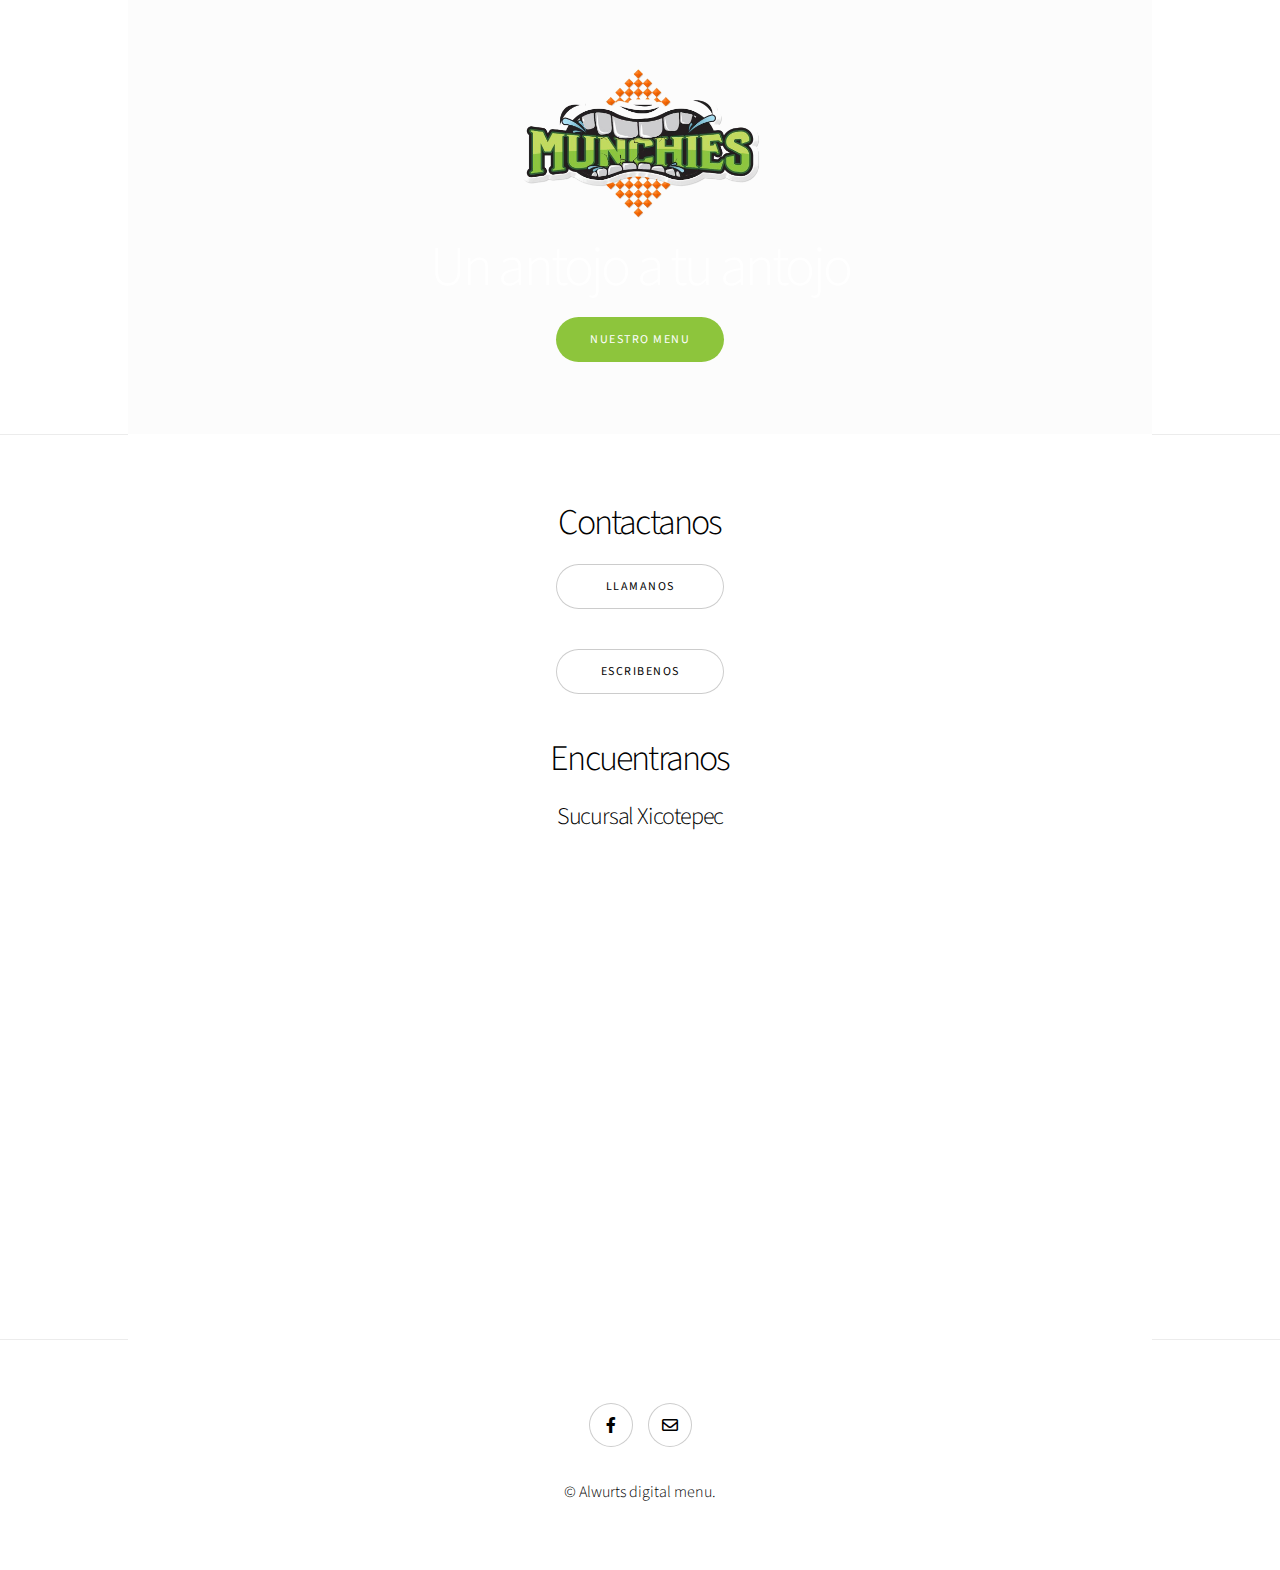
==== index.html @ e50cf62e "Changed name of menu page" ====
<!DOCTYPE HTML>
<!--
	Story by HTML5 UP
	html5up.net | @ajlkn
	Free for personal and commercial use under the CCA 3.0 license (html5up.net/license)
-->
<html>
	<head>
		<title>Menu Restaurante</title>
		<meta charset="utf-8" />
		<meta name="viewport" content="width=device-width, initial-scale=1, user-scalable=no" />
		<link rel="stylesheet" href="assets/css/main.css" />
		<noscript><link rel="stylesheet" href="assets/css/noscript.css" /></noscript>
	</head>
	<body class="is-preload">

		<!-- Wrapper -->
			<div id="wrapper" class="divided">


				<!-- Five -->
					<section class="wrapper style3 align-center">
						<div class="inner">
						
							<img style="max-width: 250px; max-height: 300px" src="images/logo-munchies.png"/>
							<h1>Un antojo a tu antojo</h1>
							<ul class="actions stacked">
								<li><a href="menu-munchies.html" class="button primary wide smooth-scroll-middle">Nuestro Menu</a></li>
							</ul>
							
						</div>

					</section>
				
				<!-- Five -->
				<section class="wrapper style1 align-center">
					<div class="inner">
						<h2>Contactanos</h2>
						<ul class="actions stacked">
							<li><a href="tel:2211490409" class="button big wide smooth-scroll-middle">Llamanos</a></li>
						</ul>
						<ul class="actions stacked">
							<li><a href="https://wa.me/2211490409" class="button big wide smooth-scroll-middle">Escribenos</a></li>
						</ul>
						<h2>Encuentranos</h2>
						<h3>Sucursal Xicotepec</h3>
						<iframe src="https://www.google.com/maps/embed?pb=!1m18!1m12!1m3!1d935.6585664724187!2d-97.95940577083834!3d20.273997399150772!2m3!1f0!2f0!3f0!3m2!1i1024!2i768!4f13.1!3m3!1m2!1s0x85d0858aafab02fd%3A0xfe655d19b4469daf!2sMUNCHIES%20XICO!5e0!3m2!1sen!2smx!4v1590642984919!5m2!1sen!2smx"  height="450" frameborder="0" style="border:0;" allowfullscreen="" aria-hidden="false" tabindex="0"></iframe>						

					</div>

				</section>	


				

				<!-- Footer -->
					<footer class="wrapper style1 align-center">
						<div class="inner">
							<ul class="icons">
								<li><a href="https://www.facebook.com/MunchiesXico/" class="icon brands style2 fa-facebook-f"><span class="label">Facebook</span></a></li>
								
								<li><a href="mailto:munchies@gmail.com" class="icon style2 fa-envelope"><span class="label">Email</span></a></li>
							</ul>
							<p>&copy; Alwurts digital menu</a>.</p>
						</div>
					</footer>

			</div>

		<!-- Scripts -->
			<script src="assets/js/jquery.min.js"></script>
			<script src="assets/js/jquery.scrollex.min.js"></script>
			<script src="assets/js/jquery.scrolly.min.js"></script>
			<script src="assets/js/browser.min.js"></script>
			<script src="assets/js/breakpoints.min.js"></script>
			<script src="assets/js/util.js"></script>
			<script src="assets/js/main.js"></script>

	</body>
</html>
---- assets/css/main.css ----
@import url(fontawesome-all.min.css);
@import url("https://fonts.googleapis.com/css?family=Source+Sans+Pro:300,300i,400,400i");

/*
	Story by HTML5 UP
	html5up.net | @ajlkn
	Free for personal and commercial use under the CCA 3.0 license (html5up.net/license)
*/

html, body, div, span, applet, object,
iframe, h1, h2, h3, h4, h5, h6, p, blockquote,
pre, a, abbr, acronym, address, big, cite,
code, del, dfn, em, img, ins, kbd, q, s, samp,
small, strike, strong, sub, sup, tt, var, b,
u, i, center, dl, dt, dd, ol, ul, li, fieldset,
form, label, legend, table, caption, tbody,
tfoot, thead, tr, th, td, article, aside,
canvas, details, embed, figure, figcaption,
footer, header, hgroup, menu, nav, output, ruby,
section, summary, time, mark, audio, video {
	margin: 0;
	padding: 0;
	border: 0;
	font-size: 100%;
	font: inherit;
	vertical-align: baseline;}

article, aside, details, figcaption, figure,
footer, header, hgroup, menu, nav, section {
	display: block;}

body {
	line-height: 1;
}

ol, ul {
	list-style: none;
}

blockquote, q {
	quotes: none;
}

	blockquote:before, blockquote:after, q:before, q:after {
		content: '';
		content: none;
	}

table {
	border-collapse: collapse;
	border-spacing: 0;
}

body {
	-webkit-text-size-adjust: none;
}

mark {
	background-color: transparent;
	color: inherit;
}

input::-moz-focus-inner {
	border: 0;
	padding: 0;
}

input, select, textarea {
	-moz-appearance: none;
	-webkit-appearance: none;
	-ms-appearance: none;
	appearance: none;
}

/* Basic */

	@-ms-viewport {
		width: device-width;
	}

	body {
		-ms-overflow-style: scrollbar;
	}

	@media screen and (max-width: 480px) {

		html, body {
			min-width: 320px;
		}

	}

	html {
		box-sizing: border-box;
	}

	*, *:before, *:after {
		box-sizing: inherit;
	}

	body {
		background: #ffffff;
	}

		body.is-preload *, body.is-preload *:before, body.is-preload *:after {
			-moz-animation: none !important;
			-webkit-animation: none !important;
			-ms-animation: none !important;
			animation: none !important;
			-moz-transition: none !important;
			-webkit-transition: none !important;
			-ms-transition: none !important;
			transition: none !important;
		}

/* Type */

	html {
		font-size: 18pt;
	}

		@media screen and (max-width: 1680px) {

			html {
				font-size: 14pt;
			}

		}

		@media screen and (max-width: 1280px) {

			html {
				font-size: 12pt;
			}

		}

		@media screen and (max-width: 736px) {

			html {
				font-size: 11pt;
			}

		}

		@media screen and (max-width: 360px) {

			html {
				font-size: 10pt;
			}

		}

	body {
		background-color: #ffffff;
		color: #000000;
	}

	body, input, select, textarea {
		font-family: "Source Sans Pro", Helvetica, sans-serif;
		font-size: 1rem;
		font-weight: 300;
		line-height: 1.65;
	}

	a {
		-moz-transition: color 0.2s ease-in-out;
		-webkit-transition: color 0.2s ease-in-out;
		-ms-transition: color 0.2s ease-in-out;
		transition: color 0.2s ease-in-out;
		text-decoration: underline;
	}

		a:hover {
			text-decoration: none;
		}

	strong, b {
		font-weight: 400;
	}

	em, i {
		font-style: italic;
	}

	p {
		margin: 0 0 2rem 0;
	}

		p.major {
			font-size: 1.25rem;
		}

	h1, h2, h3, h4, h5, h6 {
		font-weight: 300;
		line-height: 1.375;
		letter-spacing: -0.05em;
		margin: 0 0 1rem 0;
	}

		h1 a, h2 a, h3 a, h4 a, h5 a, h6 a {
			color: inherit;
			text-decoration: none;
		}

	h1 {
		font-size: 3.5rem;
		line-height: 1.2;
	}

	h2 {
		font-size: 2.25rem;
	}

	h3 {
		font-size: 1.5rem;
	}

	h4 {
		font-size: 1.1rem;
	}

	h5 {
		font-size: 0.9rem;
	}

	h6 {
		font-size: 0.7rem;
	}

	sub {
		font-size: 0.8rem;
		position: relative;
		top: 0.5rem;
	}

	sup {
		font-size: 0.8rem;
		position: relative;
		top: -0.5rem;
	}

	blockquote {
		border-left: solid 4px;
		font-style: italic;
		margin: 0 0 2rem 0;
		padding: 0.5rem 0 0.5rem 2rem;
	}

	code {
		border-radius: 4px;
		font-family: "Courier New", monospace;
		font-size: 0.9em;
		margin: 0 0.25rem;
		padding: 0.25rem 0.325rem;
	}

	pre {
		-webkit-overflow-scrolling: touch;
		font-family: "Courier New", monospace;
		font-size: 0.9em;
		margin: 0 0 2rem 0;
	}

		pre code {
			display: block;
			line-height: 1.5;
			padding: 0.75rem 1rem;
			overflow-x: auto;
		}

	hr {
		border: 0;
		border-bottom: solid 1px;
		margin: 2.5rem 0;
	}

		hr.major {
			margin: 3.5rem 0;
		}

	.align-left {
		text-align: left;
	}

	.align-center {
		text-align: center;
	}

	.align-right {
		text-align: right;
	}

	@media screen and (max-width: 736px) {

		p.major {
			font-size: 1.1rem;
		}

		h1 {
			font-size: 2.5rem;
		}

		h2 {
			font-size: 2rem;
		}

		h3 {
			font-size: 1.25rem;
		}

		h4 {
			font-size: 1rem;
		}

	}

	input, select, textarea {
		color: #000000;
	}

	a {
		color: #000000;
	}

		a:hover {
			color: #47D3E5;
		}

	strong, b {
		color: #000000;
	}

	h1 {
		color: #ffffff;
	} 
	
	h2, h3, h4, h5, h6 {
		color: #000000;
	}

	blockquote {
		border-left-color: rgba(0, 0, 0, 0.2);
	}

	code {
		background: rgba(0, 0, 0, 0.05);
		border-color: rgba(0, 0, 0, 0.2);
	}

	hr {
		border-bottom-color: rgba(0, 0, 0, 0.2);
	}

/* Row */

	.row {
		display: flex;
		flex-wrap: wrap;
		box-sizing: border-box;
		align-items: stretch;
	}

		.row > * {
			box-sizing: border-box;
		}

		.row.gtr-uniform > * > :last-child {
			margin-bottom: 0;
		}

		.row.aln-left {
			justify-content: flex-start;
		}

		.row.aln-center {
			justify-content: center;
		}

		.row.aln-right {
			justify-content: flex-end;
		}

		.row.aln-top {
			align-items: flex-start;
		}

		.row.aln-middle {
			align-items: center;
		}

		.row.aln-bottom {
			align-items: flex-end;
		}

		.row > .imp {
			order: -1;
		}

		.row > .col-1 {
			width: 8.33333%;
		}

		.row > .off-1 {
			margin-left: 8.33333%;
		}

		.row > .col-2 {
			width: 16.66667%;
		}

		.row > .off-2 {
			margin-left: 16.66667%;
		}

		.row > .col-3 {
			width: 25%;
		}

		.row > .off-3 {
			margin-left: 25%;
		}

		.row > .col-4 {
			width: 33.33333%;
		}

		.row > .off-4 {
			margin-left: 33.33333%;
		}

		.row > .col-5 {
			width: 41.66667%;
		}

		.row > .off-5 {
			margin-left: 41.66667%;
		}

		.row > .col-6 {
			width: 50%;
		}

		.row > .off-6 {
			margin-left: 50%;
		}

		.row > .col-7 {
			width: 58.33333%;
		}

		.row > .off-7 {
			margin-left: 58.33333%;
		}

		.row > .col-8 {
			width: 66.66667%;
		}

		.row > .off-8 {
			margin-left: 66.66667%;
		}

		.row > .col-9 {
			width: 75%;
		}

		.row > .off-9 {
			margin-left: 75%;
		}

		.row > .col-10 {
			width: 83.33333%;
		}

		.row > .off-10 {
			margin-left: 83.33333%;
		}

		.row > .col-11 {
			width: 91.66667%;
		}

		.row > .off-11 {
			margin-left: 91.66667%;
		}

		.row > .col-12 {
			width: 100%;
		}

		.row > .off-12 {
			margin-left: 100%;
		}

		.row.gtr-0 {
			margin-top: 0;
			margin-left: 0rem;
		}

			.row.gtr-0 > * {
				padding: 0 0 0 0rem;
			}

			.row.gtr-0.gtr-uniform {
				margin-top: 0rem;
			}

				.row.gtr-0.gtr-uniform > * {
					padding-top: 0rem;
				}

		.row.gtr-25 {
			margin-top: 0;
			margin-left: -0.5rem;
		}

			.row.gtr-25 > * {
				padding: 0 0 0 0.5rem;
			}

			.row.gtr-25.gtr-uniform {
				margin-top: -0.5rem;
			}

				.row.gtr-25.gtr-uniform > * {
					padding-top: 0.5rem;
				}

		.row.gtr-50 {
			margin-top: 0;
			margin-left: -1rem;
		}

			.row.gtr-50 > * {
				padding: 0 0 0 1rem;
			}

			.row.gtr-50.gtr-uniform {
				margin-top: -1rem;
			}

				.row.gtr-50.gtr-uniform > * {
					padding-top: 1rem;
				}

		.row {
			margin-top: 0;
			margin-left: -2rem;
		}

			.row > * {
				padding: 0 0 0 2rem;
			}

			.row.gtr-uniform {
				margin-top: -2rem;
			}

				.row.gtr-uniform > * {
					padding-top: 2rem;
				}

		.row.gtr-150 {
			margin-top: 0;
			margin-left: -3rem;
		}

			.row.gtr-150 > * {
				padding: 0 0 0 3rem;
			}

			.row.gtr-150.gtr-uniform {
				margin-top: -3rem;
			}

				.row.gtr-150.gtr-uniform > * {
					padding-top: 3rem;
				}

		.row.gtr-200 {
			margin-top: 0;
			margin-left: -4rem;
		}

			.row.gtr-200 > * {
				padding: 0 0 0 4rem;
			}

			.row.gtr-200.gtr-uniform {
				margin-top: -4rem;
			}

				.row.gtr-200.gtr-uniform > * {
					padding-top: 4rem;
				}

		@media screen and (max-width: 1680px) {

			.row {
				display: flex;
				flex-wrap: wrap;
				box-sizing: border-box;
				align-items: stretch;
			}

				.row > * {
					box-sizing: border-box;
				}

				.row.gtr-uniform > * > :last-child {
					margin-bottom: 0;
				}

				.row.aln-left {
					justify-content: flex-start;
				}

				.row.aln-center {
					justify-content: center;
				}

				.row.aln-right {
					justify-content: flex-end;
				}

				.row.aln-top {
					align-items: flex-start;
				}

				.row.aln-middle {
					align-items: center;
				}

				.row.aln-bottom {
					align-items: flex-end;
				}

				.row > .imp-xlarge {
					order: -1;
				}

				.row > .col-1-xlarge {
					width: 8.33333%;
				}

				.row > .off-1-xlarge {
					margin-left: 8.33333%;
				}

				.row > .col-2-xlarge {
					width: 16.66667%;
				}

				.row > .off-2-xlarge {
					margin-left: 16.66667%;
				}

				.row > .col-3-xlarge {
					width: 25%;
				}

				.row > .off-3-xlarge {
					margin-left: 25%;
				}

				.row > .col-4-xlarge {
					width: 33.33333%;
				}

				.row > .off-4-xlarge {
					margin-left: 33.33333%;
				}

				.row > .col-5-xlarge {
					width: 41.66667%;
				}

				.row > .off-5-xlarge {
					margin-left: 41.66667%;
				}

				.row > .col-6-xlarge {
					width: 50%;
				}

				.row > .off-6-xlarge {
					margin-left: 50%;
				}

				.row > .col-7-xlarge {
					width: 58.33333%;
				}

				.row > .off-7-xlarge {
					margin-left: 58.33333%;
				}

				.row > .col-8-xlarge {
					width: 66.66667%;
				}

				.row > .off-8-xlarge {
					margin-left: 66.66667%;
				}

				.row > .col-9-xlarge {
					width: 75%;
				}

				.row > .off-9-xlarge {
					margin-left: 75%;
				}

				.row > .col-10-xlarge {
					width: 83.33333%;
				}

				.row > .off-10-xlarge {
					margin-left: 83.33333%;
				}

				.row > .col-11-xlarge {
					width: 91.66667%;
				}

				.row > .off-11-xlarge {
					margin-left: 91.66667%;
				}

				.row > .col-12-xlarge {
					width: 100%;
				}

				.row > .off-12-xlarge {
					margin-left: 100%;
				}

				.row.gtr-0 {
					margin-top: 0;
					margin-left: 0rem;
				}

					.row.gtr-0 > * {
						padding: 0 0 0 0rem;
					}

					.row.gtr-0.gtr-uniform {
						margin-top: 0rem;
					}

						.row.gtr-0.gtr-uniform > * {
							padding-top: 0rem;
						}

				.row.gtr-25 {
					margin-top: 0;
					margin-left: -0.5rem;
				}

					.row.gtr-25 > * {
						padding: 0 0 0 0.5rem;
					}

					.row.gtr-25.gtr-uniform {
						margin-top: -0.5rem;
					}

						.row.gtr-25.gtr-uniform > * {
							padding-top: 0.5rem;
						}

				.row.gtr-50 {
					margin-top: 0;
					margin-left: -1rem;
				}

					.row.gtr-50 > * {
						padding: 0 0 0 1rem;
					}

					.row.gtr-50.gtr-uniform {
						margin-top: -1rem;
					}

						.row.gtr-50.gtr-uniform > * {
							padding-top: 1rem;
						}

				.row {
					margin-top: 0;
					margin-left: -2rem;
				}

					.row > * {
						padding: 0 0 0 2rem;
					}

					.row.gtr-uniform {
						margin-top: -2rem;
					}

						.row.gtr-uniform > * {
							padding-top: 2rem;
						}

				.row.gtr-150 {
					margin-top: 0;
					margin-left: -3rem;
				}

					.row.gtr-150 > * {
						padding: 0 0 0 3rem;
					}

					.row.gtr-150.gtr-uniform {
						margin-top: -3rem;
					}

						.row.gtr-150.gtr-uniform > * {
							padding-top: 3rem;
						}

				.row.gtr-200 {
					margin-top: 0;
					margin-left: -4rem;
				}

					.row.gtr-200 > * {
						padding: 0 0 0 4rem;
					}

					.row.gtr-200.gtr-uniform {
						margin-top: -4rem;
					}

						.row.gtr-200.gtr-uniform > * {
							padding-top: 4rem;
						}

		}

		@media screen and (max-width: 1280px) {

			.row {
				display: flex;
				flex-wrap: wrap;
				box-sizing: border-box;
				align-items: stretch;
			}

				.row > * {
					box-sizing: border-box;
				}

				.row.gtr-uniform > * > :last-child {
					margin-bottom: 0;
				}

				.row.aln-left {
					justify-content: flex-start;
				}

				.row.aln-center {
					justify-content: center;
				}

				.row.aln-right {
					justify-content: flex-end;
				}

				.row.aln-top {
					align-items: flex-start;
				}

				.row.aln-middle {
					align-items: center;
				}

				.row.aln-bottom {
					align-items: flex-end;
				}

				.row > .imp-large {
					order: -1;
				}

				.row > .col-1-large {
					width: 8.33333%;
				}

				.row > .off-1-large {
					margin-left: 8.33333%;
				}

				.row > .col-2-large {
					width: 16.66667%;
				}

				.row > .off-2-large {
					margin-left: 16.66667%;
				}

				.row > .col-3-large {
					width: 25%;
				}

				.row > .off-3-large {
					margin-left: 25%;
				}

				.row > .col-4-large {
					width: 33.33333%;
				}

				.row > .off-4-large {
					margin-left: 33.33333%;
				}

				.row > .col-5-large {
					width: 41.66667%;
				}

				.row > .off-5-large {
					margin-left: 41.66667%;
				}

				.row > .col-6-large {
					width: 50%;
				}

				.row > .off-6-large {
					margin-left: 50%;
				}

				.row > .col-7-large {
					width: 58.33333%;
				}

				.row > .off-7-large {
					margin-left: 58.33333%;
				}

				.row > .col-8-large {
					width: 66.66667%;
				}

				.row > .off-8-large {
					margin-left: 66.66667%;
				}

				.row > .col-9-large {
					width: 75%;
				}

				.row > .off-9-large {
					margin-left: 75%;
				}

				.row > .col-10-large {
					width: 83.33333%;
				}

				.row > .off-10-large {
					margin-left: 83.33333%;
				}

				.row > .col-11-large {
					width: 91.66667%;
				}

				.row > .off-11-large {
					margin-left: 91.66667%;
				}

				.row > .col-12-large {
					width: 100%;
				}

				.row > .off-12-large {
					margin-left: 100%;
				}

				.row.gtr-0 {
					margin-top: 0;
					margin-left: 0rem;
				}

					.row.gtr-0 > * {
						padding: 0 0 0 0rem;
					}

					.row.gtr-0.gtr-uniform {
						margin-top: 0rem;
					}

						.row.gtr-0.gtr-uniform > * {
							padding-top: 0rem;
						}

				.row.gtr-25 {
					margin-top: 0;
					margin-left: -0.5rem;
				}

					.row.gtr-25 > * {
						padding: 0 0 0 0.5rem;
					}

					.row.gtr-25.gtr-uniform {
						margin-top: -0.5rem;
					}

						.row.gtr-25.gtr-uniform > * {
							padding-top: 0.5rem;
						}

				.row.gtr-50 {
					margin-top: 0;
					margin-left: -1rem;
				}

					.row.gtr-50 > * {
						padding: 0 0 0 1rem;
					}

					.row.gtr-50.gtr-uniform {
						margin-top: -1rem;
					}

						.row.gtr-50.gtr-uniform > * {
							padding-top: 1rem;
						}

				.row {
					margin-top: 0;
					margin-left: -2rem;
				}

					.row > * {
						padding: 0 0 0 2rem;
					}

					.row.gtr-uniform {
						margin-top: -2rem;
					}

						.row.gtr-uniform > * {
							padding-top: 2rem;
						}

				.row.gtr-150 {
					margin-top: 0;
					margin-left: -3rem;
				}

					.row.gtr-150 > * {
						padding: 0 0 0 3rem;
					}

					.row.gtr-150.gtr-uniform {
						margin-top: -3rem;
					}

						.row.gtr-150.gtr-uniform > * {
							padding-top: 3rem;
						}

				.row.gtr-200 {
					margin-top: 0;
					margin-left: -4rem;
				}

					.row.gtr-200 > * {
						padding: 0 0 0 4rem;
					}

					.row.gtr-200.gtr-uniform {
						margin-top: -4rem;
					}

						.row.gtr-200.gtr-uniform > * {
							padding-top: 4rem;
						}

		}

		@media screen and (max-width: 980px) {

			.row {
				display: flex;
				flex-wrap: wrap;
				box-sizing: border-box;
				align-items: stretch;
			}

				.row > * {
					box-sizing: border-box;
				}

				.row.gtr-uniform > * > :last-child {
					margin-bottom: 0;
				}

				.row.aln-left {
					justify-content: flex-start;
				}

				.row.aln-center {
					justify-content: center;
				}

				.row.aln-right {
					justify-content: flex-end;
				}

				.row.aln-top {
					align-items: flex-start;
				}

				.row.aln-middle {
					align-items: center;
				}

				.row.aln-bottom {
					align-items: flex-end;
				}

				.row > .imp-medium {
					order: -1;
				}

				.row > .col-1-medium {
					width: 8.33333%;
				}

				.row > .off-1-medium {
					margin-left: 8.33333%;
				}

				.row > .col-2-medium {
					width: 16.66667%;
				}

				.row > .off-2-medium {
					margin-left: 16.66667%;
				}

				.row > .col-3-medium {
					width: 25%;
				}

				.row > .off-3-medium {
					margin-left: 25%;
				}

				.row > .col-4-medium {
					width: 33.33333%;
				}

				.row > .off-4-medium {
					margin-left: 33.33333%;
				}

				.row > .col-5-medium {
					width: 41.66667%;
				}

				.row > .off-5-medium {
					margin-left: 41.66667%;
				}

				.row > .col-6-medium {
					width: 50%;
				}

				.row > .off-6-medium {
					margin-left: 50%;
				}

				.row > .col-7-medium {
					width: 58.33333%;
				}

				.row > .off-7-medium {
					margin-left: 58.33333%;
				}

				.row > .col-8-medium {
					width: 66.66667%;
				}

				.row > .off-8-medium {
					margin-left: 66.66667%;
				}

				.row > .col-9-medium {
					width: 75%;
				}

				.row > .off-9-medium {
					margin-left: 75%;
				}

				.row > .col-10-medium {
					width: 83.33333%;
				}

				.row > .off-10-medium {
					margin-left: 83.33333%;
				}

				.row > .col-11-medium {
					width: 91.66667%;
				}

				.row > .off-11-medium {
					margin-left: 91.66667%;
				}

				.row > .col-12-medium {
					width: 100%;
				}

				.row > .off-12-medium {
					margin-left: 100%;
				}

				.row.gtr-0 {
					margin-top: 0;
					margin-left: 0rem;
				}

					.row.gtr-0 > * {
						padding: 0 0 0 0rem;
					}

					.row.gtr-0.gtr-uniform {
						margin-top: 0rem;
					}

						.row.gtr-0.gtr-uniform > * {
							padding-top: 0rem;
						}

				.row.gtr-25 {
					margin-top: 0;
					margin-left: -0.5rem;
				}

					.row.gtr-25 > * {
						padding: 0 0 0 0.5rem;
					}

					.row.gtr-25.gtr-uniform {
						margin-top: -0.5rem;
					}

						.row.gtr-25.gtr-uniform > * {
							padding-top: 0.5rem;
						}

				.row.gtr-50 {
					margin-top: 0;
					margin-left: -1rem;
				}

					.row.gtr-50 > * {
						padding: 0 0 0 1rem;
					}

					.row.gtr-50.gtr-uniform {
						margin-top: -1rem;
					}

						.row.gtr-50.gtr-uniform > * {
							padding-top: 1rem;
						}

				.row {
					margin-top: 0;
					margin-left: -2rem;
				}

					.row > * {
						padding: 0 0 0 2rem;
					}

					.row.gtr-uniform {
						margin-top: -2rem;
					}

						.row.gtr-uniform > * {
							padding-top: 2rem;
						}

				.row.gtr-150 {
					margin-top: 0;
					margin-left: -3rem;
				}

					.row.gtr-150 > * {
						padding: 0 0 0 3rem;
					}

					.row.gtr-150.gtr-uniform {
						margin-top: -3rem;
					}

						.row.gtr-150.gtr-uniform > * {
							padding-top: 3rem;
						}

				.row.gtr-200 {
					margin-top: 0;
					margin-left: -4rem;
				}

					.row.gtr-200 > * {
						padding: 0 0 0 4rem;
					}

					.row.gtr-200.gtr-uniform {
						margin-top: -4rem;
					}

						.row.gtr-200.gtr-uniform > * {
							padding-top: 4rem;
						}

		}

		@media screen and (max-width: 736px) {

			.row {
				display: flex;
				flex-wrap: wrap;
				box-sizing: border-box;
				align-items: stretch;
			}

				.row > * {
					box-sizing: border-box;
				}

				.row.gtr-uniform > * > :last-child {
					margin-bottom: 0;
				}

				.row.aln-left {
					justify-content: flex-start;
				}

				.row.aln-center {
					justify-content: center;
				}

				.row.aln-right {
					justify-content: flex-end;
				}

				.row.aln-top {
					align-items: flex-start;
				}

				.row.aln-middle {
					align-items: center;
				}

				.row.aln-bottom {
					align-items: flex-end;
				}

				.row > .imp-small {
					order: -1;
				}

				.row > .col-1-small {
					width: 8.33333%;
				}

				.row > .off-1-small {
					margin-left: 8.33333%;
				}

				.row > .col-2-small {
					width: 16.66667%;
				}

				.row > .off-2-small {
					margin-left: 16.66667%;
				}

				.row > .col-3-small {
					width: 25%;
				}

				.row > .off-3-small {
					margin-left: 25%;
				}

				.row > .col-4-small {
					width: 33.33333%;
				}

				.row > .off-4-small {
					margin-left: 33.33333%;
				}

				.row > .col-5-small {
					width: 41.66667%;
				}

				.row > .off-5-small {
					margin-left: 41.66667%;
				}

				.row > .col-6-small {
					width: 50%;
				}

				.row > .off-6-small {
					margin-left: 50%;
				}

				.row > .col-7-small {
					width: 58.33333%;
				}

				.row > .off-7-small {
					margin-left: 58.33333%;
				}

				.row > .col-8-small {
					width: 66.66667%;
				}

				.row > .off-8-small {
					margin-left: 66.66667%;
				}

				.row > .col-9-small {
					width: 75%;
				}

				.row > .off-9-small {
					margin-left: 75%;
				}

				.row > .col-10-small {
					width: 83.33333%;
				}

				.row > .off-10-small {
					margin-left: 83.33333%;
				}

				.row > .col-11-small {
					width: 91.66667%;
				}

				.row > .off-11-small {
					margin-left: 91.66667%;
				}

				.row > .col-12-small {
					width: 100%;
				}

				.row > .off-12-small {
					margin-left: 100%;
				}

				.row.gtr-0 {
					margin-top: 0;
					margin-left: 0rem;
				}

					.row.gtr-0 > * {
						padding: 0 0 0 0rem;
					}

					.row.gtr-0.gtr-uniform {
						margin-top: 0rem;
					}

						.row.gtr-0.gtr-uniform > * {
							padding-top: 0rem;
						}

				.row.gtr-25 {
					margin-top: 0;
					margin-left: -0.5rem;
				}

					.row.gtr-25 > * {
						padding: 0 0 0 0.5rem;
					}

					.row.gtr-25.gtr-uniform {
						margin-top: -0.5rem;
					}

						.row.gtr-25.gtr-uniform > * {
							padding-top: 0.5rem;
						}

				.row.gtr-50 {
					margin-top: 0;
					margin-left: -1rem;
				}

					.row.gtr-50 > * {
						padding: 0 0 0 1rem;
					}

					.row.gtr-50.gtr-uniform {
						margin-top: -1rem;
					}

						.row.gtr-50.gtr-uniform > * {
							padding-top: 1rem;
						}

				.row {
					margin-top: 0;
					margin-left: -2rem;
				}

					.row > * {
						padding: 0 0 0 2rem;
					}

					.row.gtr-uniform {
						margin-top: -2rem;
					}

						.row.gtr-uniform > * {
							padding-top: 2rem;
						}

				.row.gtr-150 {
					margin-top: 0;
					margin-left: -3rem;
				}

					.row.gtr-150 > * {
						padding: 0 0 0 3rem;
					}

					.row.gtr-150.gtr-uniform {
						margin-top: -3rem;
					}

						.row.gtr-150.gtr-uniform > * {
							padding-top: 3rem;
						}

				.row.gtr-200 {
					margin-top: 0;
					margin-left: -4rem;
				}

					.row.gtr-200 > * {
						padding: 0 0 0 4rem;
					}

					.row.gtr-200.gtr-uniform {
						margin-top: -4rem;
					}

						.row.gtr-200.gtr-uniform > * {
							padding-top: 4rem;
						}

		}

		@media screen and (max-width: 480px) {

			.row {
				display: flex;
				flex-wrap: wrap;
				box-sizing: border-box;
				align-items: stretch;
			}

				.row > * {
					box-sizing: border-box;
				}

				.row.gtr-uniform > * > :last-child {
					margin-bottom: 0;
				}

				.row.aln-left {
					justify-content: flex-start;
				}

				.row.aln-center {
					justify-content: center;
				}

				.row.aln-right {
					justify-content: flex-end;
				}

				.row.aln-top {
					align-items: flex-start;
				}

				.row.aln-middle {
					align-items: center;
				}

				.row.aln-bottom {
					align-items: flex-end;
				}

				.row > .imp-xsmall {
					order: -1;
				}

				.row > .col-1-xsmall {
					width: 8.33333%;
				}

				.row > .off-1-xsmall {
					margin-left: 8.33333%;
				}

				.row > .col-2-xsmall {
					width: 16.66667%;
				}

				.row > .off-2-xsmall {
					margin-left: 16.66667%;
				}

				.row > .col-3-xsmall {
					width: 25%;
				}

				.row > .off-3-xsmall {
					margin-left: 25%;
				}

				.row > .col-4-xsmall {
					width: 33.33333%;
				}

				.row > .off-4-xsmall {
					margin-left: 33.33333%;
				}

				.row > .col-5-xsmall {
					width: 41.66667%;
				}

				.row > .off-5-xsmall {
					margin-left: 41.66667%;
				}

				.row > .col-6-xsmall {
					width: 50%;
				}

				.row > .off-6-xsmall {
					margin-left: 50%;
				}

				.row > .col-7-xsmall {
					width: 58.33333%;
				}

				.row > .off-7-xsmall {
					margin-left: 58.33333%;
				}

				.row > .col-8-xsmall {
					width: 66.66667%;
				}

				.row > .off-8-xsmall {
					margin-left: 66.66667%;
				}

				.row > .col-9-xsmall {
					width: 75%;
				}

				.row > .off-9-xsmall {
					margin-left: 75%;
				}

				.row > .col-10-xsmall {
					width: 83.33333%;
				}

				.row > .off-10-xsmall {
					margin-left: 83.33333%;
				}

				.row > .col-11-xsmall {
					width: 91.66667%;
				}

				.row > .off-11-xsmall {
					margin-left: 91.66667%;
				}

				.row > .col-12-xsmall {
					width: 100%;
				}

				.row > .off-12-xsmall {
					margin-left: 100%;
				}

				.row.gtr-0 {
					margin-top: 0;
					margin-left: 0rem;
				}

					.row.gtr-0 > * {
						padding: 0 0 0 0rem;
					}

					.row.gtr-0.gtr-uniform {
						margin-top: 0rem;
					}

						.row.gtr-0.gtr-uniform > * {
							padding-top: 0rem;
						}

				.row.gtr-25 {
					margin-top: 0;
					margin-left: -0.5rem;
				}

					.row.gtr-25 > * {
						padding: 0 0 0 0.5rem;
					}

					.row.gtr-25.gtr-uniform {
						margin-top: -0.5rem;
					}

						.row.gtr-25.gtr-uniform > * {
							padding-top: 0.5rem;
						}

				.row.gtr-50 {
					margin-top: 0;
					margin-left: -1rem;
				}

					.row.gtr-50 > * {
						padding: 0 0 0 1rem;
					}

					.row.gtr-50.gtr-uniform {
						margin-top: -1rem;
					}

						.row.gtr-50.gtr-uniform > * {
							padding-top: 1rem;
						}

				.row {
					margin-top: 0;
					margin-left: -2rem;
				}

					.row > * {
						padding: 0 0 0 2rem;
					}

					.row.gtr-uniform {
						margin-top: -2rem;
					}

						.row.gtr-uniform > * {
							padding-top: 2rem;
						}

				.row.gtr-150 {
					margin-top: 0;
					margin-left: -3rem;
				}

					.row.gtr-150 > * {
						padding: 0 0 0 3rem;
					}

					.row.gtr-150.gtr-uniform {
						margin-top: -3rem;
					}

						.row.gtr-150.gtr-uniform > * {
							padding-top: 3rem;
						}

				.row.gtr-200 {
					margin-top: 0;
					margin-left: -4rem;
				}

					.row.gtr-200 > * {
						padding: 0 0 0 4rem;
					}

					.row.gtr-200.gtr-uniform {
						margin-top: -4rem;
					}

						.row.gtr-200.gtr-uniform > * {
							padding-top: 4rem;
						}

		}

		@media screen and (max-width: 360px) {

			.row {
				display: flex;
				flex-wrap: wrap;
				box-sizing: border-box;
				align-items: stretch;
			}

				.row > * {
					box-sizing: border-box;
				}

				.row.gtr-uniform > * > :last-child {
					margin-bottom: 0;
				}

				.row.aln-left {
					justify-content: flex-start;
				}

				.row.aln-center {
					justify-content: center;
				}

				.row.aln-right {
					justify-content: flex-end;
				}

				.row.aln-top {
					align-items: flex-start;
				}

				.row.aln-middle {
					align-items: center;
				}

				.row.aln-bottom {
					align-items: flex-end;
				}

				.row > .imp-xxsmall {
					order: -1;
				}

				.row > .col-1-xxsmall {
					width: 8.33333%;
				}

				.row > .off-1-xxsmall {
					margin-left: 8.33333%;
				}

				.row > .col-2-xxsmall {
					width: 16.66667%;
				}

				.row > .off-2-xxsmall {
					margin-left: 16.66667%;
				}

				.row > .col-3-xxsmall {
					width: 25%;
				}

				.row > .off-3-xxsmall {
					margin-left: 25%;
				}

				.row > .col-4-xxsmall {
					width: 33.33333%;
				}

				.row > .off-4-xxsmall {
					margin-left: 33.33333%;
				}

				.row > .col-5-xxsmall {
					width: 41.66667%;
				}

				.row > .off-5-xxsmall {
					margin-left: 41.66667%;
				}

				.row > .col-6-xxsmall {
					width: 50%;
				}

				.row > .off-6-xxsmall {
					margin-left: 50%;
				}

				.row > .col-7-xxsmall {
					width: 58.33333%;
				}

				.row > .off-7-xxsmall {
					margin-left: 58.33333%;
				}

				.row > .col-8-xxsmall {
					width: 66.66667%;
				}

				.row > .off-8-xxsmall {
					margin-left: 66.66667%;
				}

				.row > .col-9-xxsmall {
					width: 75%;
				}

				.row > .off-9-xxsmall {
					margin-left: 75%;
				}

				.row > .col-10-xxsmall {
					width: 83.33333%;
				}

				.row > .off-10-xxsmall {
					margin-left: 83.33333%;
				}

				.row > .col-11-xxsmall {
					width: 91.66667%;
				}

				.row > .off-11-xxsmall {
					margin-left: 91.66667%;
				}

				.row > .col-12-xxsmall {
					width: 100%;
				}

				.row > .off-12-xxsmall {
					margin-left: 100%;
				}

				.row.gtr-0 {
					margin-top: 0;
					margin-left: 0rem;
				}

					.row.gtr-0 > * {
						padding: 0 0 0 0rem;
					}

					.row.gtr-0.gtr-uniform {
						margin-top: 0rem;
					}

						.row.gtr-0.gtr-uniform > * {
							padding-top: 0rem;
						}

				.row.gtr-25 {
					margin-top: 0;
					margin-left: -0.5rem;
				}

					.row.gtr-25 > * {
						padding: 0 0 0 0.5rem;
					}

					.row.gtr-25.gtr-uniform {
						margin-top: -0.5rem;
					}

						.row.gtr-25.gtr-uniform > * {
							padding-top: 0.5rem;
						}

				.row.gtr-50 {
					margin-top: 0;
					margin-left: -1rem;
				}

					.row.gtr-50 > * {
						padding: 0 0 0 1rem;
					}

					.row.gtr-50.gtr-uniform {
						margin-top: -1rem;
					}

						.row.gtr-50.gtr-uniform > * {
							padding-top: 1rem;
						}

				.row {
					margin-top: 0;
					margin-left: -2rem;
				}

					.row > * {
						padding: 0 0 0 2rem;
					}

					.row.gtr-uniform {
						margin-top: -2rem;
					}

						.row.gtr-uniform > * {
							padding-top: 2rem;
						}

				.row.gtr-150 {
					margin-top: 0;
					margin-left: -3rem;
				}

					.row.gtr-150 > * {
						padding: 0 0 0 3rem;
					}

					.row.gtr-150.gtr-uniform {
						margin-top: -3rem;
					}

						.row.gtr-150.gtr-uniform > * {
							padding-top: 3rem;
						}

				.row.gtr-200 {
					margin-top: 0;
					margin-left: -4rem;
				}

					.row.gtr-200 > * {
						padding: 0 0 0 4rem;
					}

					.row.gtr-200.gtr-uniform {
						margin-top: -4rem;
					}

						.row.gtr-200.gtr-uniform > * {
							padding-top: 4rem;
						}

		}

/* Box */

	.box {
		border-radius: 4px;
		border: solid 1px;
		margin-bottom: 2rem;
		padding: 1.5rem;
	}

		.box > :last-child,
		.box > :last-child > :last-child,
		.box > :last-child > :last-child > :last-child {
			margin-bottom: 0;
		}

		.box.alt {
			border: 0;
			border-radius: 0;
			padding: 0;
		}

	.box {
		border-color: rgba(0, 0, 0, 0.2);
	}

/* Button */

	input[type="submit"],
	input[type="reset"],
	input[type="button"],
	button,
	.button {
		-moz-appearance: none;
		-webkit-appearance: none;
		-ms-appearance: none;
		appearance: none;
		-moz-transition: background-color 0.2s ease-in-out, box-shadow 0.2s ease-in-out, color 0.2s ease-in-out;
		-webkit-transition: background-color 0.2s ease-in-out, box-shadow 0.2s ease-in-out, color 0.2s ease-in-out;
		-ms-transition: background-color 0.2s ease-in-out, box-shadow 0.2s ease-in-out, color 0.2s ease-in-out;
		transition: background-color 0.2s ease-in-out, box-shadow 0.2s ease-in-out, color 0.2s ease-in-out;
		border: 0;
		cursor: pointer;
		display: inline-block;
		font-weight: 400;
		letter-spacing: 0.125em;
		text-align: center;
		text-decoration: none;
		text-transform: uppercase;
		white-space: nowrap;
		font-size: 0.75rem;
		max-width: 20rem;
		height: 3.75em;
		line-height: 3.75em;
		border-radius: 3.75em;
		padding: 0 2.5em;
		text-overflow: ellipsis;
		overflow: hidden;
	}

		input[type="submit"].icon:before,
		input[type="reset"].icon:before,
		input[type="button"].icon:before,
		button.icon:before,
		.button.icon:before {
			margin-right: 0.5rem;
		}

		input[type="submit"].fit,
		input[type="reset"].fit,
		input[type="button"].fit,
		button.fit,
		.button.fit {
			width: 100%;
		}

		input[type="submit"].small,
		input[type="reset"].small,
		input[type="button"].small,
		button.small,
		.button.small {
			font-size: 0.6rem;
			height: 3.325em;
			line-height: 3.325em;
			border-radius: 3.325em;
			padding: 0 2em;
		}

		input[type="submit"].large,
		input[type="reset"].large,
		input[type="button"].large,
		button.large,
		.button.large {
			font-size: 0.8rem;
			height: 4em;
			line-height: 4em;
			border-radius: 4em;
			padding: 0 3em;
		}

		input[type="submit"].wide,
		input[type="reset"].wide,
		input[type="button"].wide,
		button.wide,
		.button.wide {
			min-width: 14em;
		}

		input[type="submit"].disabled, input[type="submit"]:disabled,
		input[type="reset"].disabled,
		input[type="reset"]:disabled,
		input[type="button"].disabled,
		input[type="button"]:disabled,
		button.disabled,
		button:disabled,
		.button.disabled,
		.button:disabled {
			pointer-events: none;
			opacity: 0.25;
		}

	input[type="submit"],
	input[type="reset"],
	input[type="button"],
	button,
	.button {
		background-color: transparent;
		box-shadow: inset 0 0 0 1px rgba(0, 0, 0, 0.2); /* Outline color of transparent button on NO hover */
		color: #000000 !important; /* Text color of transparent button on NO hover */
	}

		input[type="submit"]:hover,
		input[type="reset"]:hover,
		input[type="button"]:hover,
		button:hover,
		.button:hover {
			box-shadow: inset 0 0 0 1px #8DC53C; /* Outlinecolor of transparent button on hover */
			color: #8DC53C !important;	/* Text color of transparent button on hover */
		}

		input[type="submit"]:active,
		input[type="reset"]:active,
		input[type="button"]:active,
		button:active,
		.button:active {
			background-color: rgba(71, 211, 229, 0.2);
			box-shadow: inset 0 0 0 1px #8DC53C; /* Outline color of transparent button on hover */
			color: #8DC53C !important; /* Text color of transparent button on activity */
		}

		input[type="submit"].primary,
		input[type="reset"].primary,
		input[type="button"].primary,
		button.primary,
		.button.primary {
			background-color: #8DC53C; /* Background color of filled button on no hover */
			box-shadow: none;
			color: #ffffff !important; /* Text color of filled button no hover */
		}

			input[type="submit"].primary:hover,
			input[type="reset"].primary:hover,
			input[type="button"].primary:hover,
			button.primary:hover,
			.button.primary:hover {
				background-color: #8DC53C; /* Background color of filled button on hover */
			}

			input[type="submit"].primary:active,
			input[type="reset"].primary:active,
			input[type="button"].primary:active,
			button.primary:active,
			.button.primary:active {
				background-color: #8DC53C; /* Background color of filled button on activity */
			}

/* Form */

	form {
		margin: 0 0 2rem 0;
	}

		form > :last-child {
			margin-bottom: 0;
		}

		form > .fields {
			display: -moz-flex;
			display: -webkit-flex;
			display: -ms-flex;
			display: flex;
			-moz-flex-wrap: wrap;
			-webkit-flex-wrap: wrap;
			-ms-flex-wrap: wrap;
			flex-wrap: wrap;
			width: calc(100% + 3rem);
			margin: -1.5rem 0 2rem -1.5rem;
		}

			form > .fields > .field {
				-moz-flex-grow: 0;
				-webkit-flex-grow: 0;
				-ms-flex-grow: 0;
				flex-grow: 0;
				-moz-flex-shrink: 0;
				-webkit-flex-shrink: 0;
				-ms-flex-shrink: 0;
				flex-shrink: 0;
				padding: 1.5rem 0 0 1.5rem;
				width: calc(100% - 1.5rem);
			}

				form > .fields > .field.half {
					width: calc(50% - 0.75rem);
				}

				form > .fields > .field.third {
					width: calc(100%/3 - 0.5rem);
				}

				form > .fields > .field.quarter {
					width: calc(25% - 0.375rem);
				}

		@media screen and (max-width: 480px) {

			form > .fields {
				width: calc(100% + 3rem);
				margin: -1.5rem 0 2rem -1.5rem;
			}

				form > .fields > .field {
					padding: 1.5rem 0 0 1.5rem;
					width: calc(100% - 1.5rem);
				}

					form > .fields > .field.half {
						width: calc(100% - 1.5rem);
					}

					form > .fields > .field.third {
						width: calc(100% - 1.5rem);
					}

					form > .fields > .field.quarter {
						width: calc(100% - 1.5rem);
					}

		}

	label {
		display: block;
		font-size: 0.9rem;
		font-weight: 400;
		margin: 0 0 1rem 0;
	}

	input[type="text"],
	input[type="password"],
	input[type="email"],
	input[type="tel"],
	input[type="search"],
	input[type="url"],
	select,
	textarea {
		-moz-appearance: none;
		-webkit-appearance: none;
		-ms-appearance: none;
		appearance: none;
		background-color: transparent;
		border-radius: 4px;
		border: none;
		border: solid 1px;
		color: inherit;
		display: block;
		outline: 0;
		padding: 0 0.825rem;
		text-decoration: none;
		width: 100%;
	}

		input[type="text"]:invalid,
		input[type="password"]:invalid,
		input[type="email"]:invalid,
		input[type="tel"]:invalid,
		input[type="search"]:invalid,
		input[type="url"]:invalid,
		select:invalid,
		textarea:invalid {
			box-shadow: none;
		}

	select {
		background-size: 1.25rem;
		background-repeat: no-repeat;
		background-position: calc(100% - 1rem) center;
		height: 2.75rem;
		padding-right: 2.75rem;
		text-overflow: ellipsis;
	}

		select:focus::-ms-value {
			background-color: transparent;
		}

		select::-ms-expand {
			display: none;
		}

	input[type="text"],
	input[type="password"],
	input[type="email"],
	input[type="tel"],
	input[type="search"],
	input[type="url"],
	select {
		height: 2.75rem;
	}

	textarea {
		padding: 0.75rem 1rem;
	}

	input[type="checkbox"],
	input[type="radio"] {
		-moz-appearance: none;
		-webkit-appearance: none;
		-ms-appearance: none;
		appearance: none;
		display: block;
		float: left;
		margin-right: -2rem;
		opacity: 0;
		width: 1rem;
		z-index: -1;
	}

		input[type="checkbox"] + label,
		input[type="radio"] + label {
			text-decoration: none;
			-moz-user-select: none;
			-webkit-user-select: none;
			-ms-user-select: none;
			user-select: none;
			cursor: pointer;
			display: inline-block;
			font-size: 1rem;
			font-weight: 300;
			padding-left: 2.4rem;
			padding-right: 0.75rem;
			position: relative;
			margin-bottom: 0;
		}

			input[type="checkbox"] + label:before,
			input[type="radio"] + label:before {
				-moz-osx-font-smoothing: grayscale;
				-webkit-font-smoothing: antialiased;
				display: inline-block;
				font-style: normal;
				font-variant: normal;
				text-rendering: auto;
				line-height: 1;
				text-transform: none !important;
				font-family: 'Font Awesome 5 Free';
				font-weight: 900;
			}

			input[type="checkbox"] + label:before,
			input[type="radio"] + label:before {
				border-radius: 4px;
				border: solid 1px;
				content: '';
				display: inline-block;
				font-size: 0.8rem;
				height: 1.65rem;
				left: 0;
				line-height: 1.65rem;
				position: absolute;
				text-align: center;
				top: 0;
				width: 1.65rem;
			}

		input[type="checkbox"]:checked + label:before,
		input[type="radio"]:checked + label:before {
			content: '\f00c';
		}

	input[type="checkbox"] + label:before {
		border-radius: 4px;
	}

	input[type="radio"] + label:before {
		border-radius: 100%;
	}

	::-webkit-input-placeholder {
		opacity: 1.0;
	}

	:-moz-placeholder {
		opacity: 1.0;
	}

	::-moz-placeholder {
		opacity: 1.0;
	}

	:-ms-input-placeholder {
		opacity: 1.0;
	}

	label {
		color: #000000;
	}

	input[type="text"],
	input[type="password"],
	input[type="email"],
	input[type="tel"],
	input[type="search"],
	input[type="url"],
	select,
	textarea {
		border-color: rgba(0, 0, 0, 0.2);
	}

		input[type="text"]:focus,
		input[type="password"]:focus,
		input[type="email"]:focus,
		input[type="tel"]:focus,
		input[type="search"]:focus,
		input[type="url"]:focus,
		select:focus,
		textarea:focus {
			border-color: #47D3E5;
			box-shadow: 0 0 0 1px #47D3E5;
		}

	select {
		background-image: url("data:image/svg+xml;charset=utf8,%3Csvg xmlns='http://www.w3.org/2000/svg' width='40' height='40' preserveAspectRatio='none' viewBox='0 0 40 40'%3E%3Cpath d='M9.4,12.3l10.4,10.4l10.4-10.4c0.2-0.2,0.5-0.4,0.9-0.4c0.3,0,0.6,0.1,0.9,0.4l3.3,3.3c0.2,0.2,0.4,0.5,0.4,0.9 c0,0.4-0.1,0.6-0.4,0.9L20.7,31.9c-0.2,0.2-0.5,0.4-0.9,0.4c-0.3,0-0.6-0.1-0.9-0.4L4.3,17.3c-0.2-0.2-0.4-0.5-0.4-0.9 c0-0.4,0.1-0.6,0.4-0.9l3.3-3.3c0.2-0.2,0.5-0.4,0.9-0.4S9.1,12.1,9.4,12.3z' fill='rgba(0, 0, 0, 0.2)' /%3E%3C/svg%3E");
	}

		select option {
			color: #000000;
			background: #ffffff;
		}

	input[type="checkbox"] + label,
	input[type="radio"] + label {
		color: #000000;
	}

		input[type="checkbox"] + label:before,
		input[type="radio"] + label:before {
			border-color: rgba(0, 0, 0, 0.2);
		}

	input[type="checkbox"]:checked + label:before,
	input[type="radio"]:checked + label:before {
		background-color: #000000;
		border-color: #000000;
		color: #ffffff;
	}

	input[type="checkbox"]:focus + label:before,
	input[type="radio"]:focus + label:before {
		border-color: #47D3E5;
		box-shadow: 0 0 0 1px #47D3E5;
	}

	::-webkit-input-placeholder {
		color: rgba(0, 0, 0, 0.75) !important;
	}

	:-moz-placeholder {
		color: rgba(0, 0, 0, 0.75) !important;
	}

	::-moz-placeholder {
		color: rgba(0, 0, 0, 0.75) !important;
	}

	:-ms-input-placeholder {
		color: rgba(0, 0, 0, 0.75) !important;
	}

/* Icon */

	.icon {
		text-decoration: none;
		border-bottom: none;
		position: relative;
		text-align: center;
	}

		.icon:before {
			-moz-osx-font-smoothing: grayscale;
			-webkit-font-smoothing: antialiased;
			display: inline-block;
			font-style: normal;
			font-variant: normal;
			text-rendering: auto;
			line-height: 1;
			text-transform: none !important;
			font-family: 'Font Awesome 5 Free';
			font-weight: 400;
		}

		.icon > .label {
			display: none;
		}

		.icon:before {
			line-height: inherit;
		}

		.icon.solid:before {
			font-weight: 900;
		}

		.icon.brands:before {
			font-family: 'Font Awesome 5 Brands';
		}

		.icon.style2:before {
			border-radius: 2.75em;
			display: inline-block;
			height: 2.75em;
			line-height: 2.75em;
			width: 2.75em;
		}

		.icon.major {
			display: block;
			margin: 0 0 1rem 0;
		}

			.icon.major:before {
				font-size: 1.25rem;
			}

	a.icon.style2:before {
		-moz-transition: background-color 0.2s ease-in-out, box-shadow 0.2s ease-in-out, color 0.2s ease-in-out;
		-webkit-transition: background-color 0.2s ease-in-out, box-shadow 0.2s ease-in-out, color 0.2s ease-in-out;
		-ms-transition: background-color 0.2s ease-in-out, box-shadow 0.2s ease-in-out, color 0.2s ease-in-out;
		transition: background-color 0.2s ease-in-out, box-shadow 0.2s ease-in-out, color 0.2s ease-in-out;
	}

	.icon.style2:before {
		box-shadow: inset 0 0 0 1px rgba(0, 0, 0, 0.2);
	}

	a.icon.style2:hover:before {
		box-shadow: inset 0 0 0 1px #8DC53C;
		color: #8DC53C;
	}

	a.icon.style2:active:before {
		background-color: rgba(71, 211, 229, 0.1);
		box-shadow: inset 0 0 0 1px #8DC53C;
		color: #8DC53C;
	}

/* Image */

	.image {
		border: 0;
		border-radius: 4px;
		display: inline-block;
		position: relative;
	}

		.image img {
			display: block;
			border-radius: 4px;
		}

		.image.left, .image.right {
			width: 40%;
			max-width: 10rem;
		}

			.image.left img, .image.right img {
				width: 100%;
			}

		.image.left {
			float: left;
			margin: 0 1.5rem 1rem 0;
			top: 0.25rem;
		}

		.image.right {
			float: right;
			margin: 0 0 1rem 1.5rem;
			top: 0.25rem;
		}

		.image.fit {
			display: block;
			margin: 0 0 2rem 0;
			width: 100%;
		}

			.image.fit img {
				width: 100%;
			}

		.image.main {
			display: block;
			margin: 0 0 3rem 0;
			width: 100%;
		}

			.image.main img {
				width: 100%;
			}

/* List */

	ol {
		list-style: decimal;
		margin: 0 0 2rem 0;
		padding-left: 1.25rem;
	}

		ol li {
			padding-left: 0.25rem;
		}

	ul {
		list-style: disc;
		margin: 0 0 2rem 0;
		padding-left: 1rem;
	}

		ul li {
			padding-left: 0.5rem;
		}

		ul.alt {
			list-style: none;
			padding-left: 0;
		}

			ul.alt li {
				border-top: solid 1px;
				padding: 0.5rem 0;
			}

				ul.alt li:first-child {
					border-top: 0;
					padding-top: 0;
				}

	dl {
		margin: 0 0 2rem 0;
	}

		dl dt {
			display: block;
			font-weight: 400;
			margin: 0 0 1rem 0;
		}

		dl dd {
			margin-left: 2rem;
		}

		dl.style2 dt {
			width: 25%;
			float: left;
		}

		dl.style2 dd {
			width: 70%;
			float: left;
		}

		dl.style2:after {
			content: '';
			display: block;
			clear: both;
		}

	ul.alt li {
		border-top-color: rgba(0, 0, 0, 0.2);
	}

/* Actions */

	ul.actions {
		display: -moz-flex;
		display: -webkit-flex;
		display: -ms-flex;
		display: flex;
		cursor: default;
		list-style: none;
		margin-left: -1rem;
		padding-left: 0;
	}

		ul.actions li {
			padding: 0 0 0 1rem;
			vertical-align: middle;
		}

		ul.actions.special {
			-moz-justify-content: center;
			-webkit-justify-content: center;
			-ms-justify-content: center;
			justify-content: center;
			width: 100%;
			margin-left: 0;
		}

			ul.actions.special li:first-child {
				padding-left: 0;
			}

		ul.actions.stacked {
			-moz-flex-direction: column;
			-webkit-flex-direction: column;
			-ms-flex-direction: column;
			flex-direction: column;
			margin-left: 0;
		}

			ul.actions.stacked li {
				padding: 1.3rem 0 0 0;
			}

				ul.actions.stacked li:first-child {
					padding-top: 0;
				}

		ul.actions.fit {
			width: calc(100% + 1rem);
		}

			ul.actions.fit li {
				-moz-flex-grow: 1;
				-webkit-flex-grow: 1;
				-ms-flex-grow: 1;
				flex-grow: 1;
				-moz-flex-shrink: 1;
				-webkit-flex-shrink: 1;
				-ms-flex-shrink: 1;
				flex-shrink: 1;
				width: 100%;
			}

				ul.actions.fit li > * {
					width: 100%;
				}

			ul.actions.fit.stacked {
				width: 100%;
			}

		@media screen and (max-width: 480px) {

			ul.actions:not(.fixed) {
				-moz-flex-direction: column;
				-webkit-flex-direction: column;
				-ms-flex-direction: column;
				flex-direction: column;
				margin-left: 0;
				width: 100% !important;
			}

				ul.actions:not(.fixed) li {
					-moz-flex-grow: 1;
					-webkit-flex-grow: 1;
					-ms-flex-grow: 1;
					flex-grow: 1;
					-moz-flex-shrink: 1;
					-webkit-flex-shrink: 1;
					-ms-flex-shrink: 1;
					flex-shrink: 1;
					padding: 1rem 0 0 0;
					text-align: center;
					width: 100%;
				}

					ul.actions:not(.fixed) li > * {
						width: 100%;
					}

					ul.actions:not(.fixed) li:first-child {
						padding-top: 0;
					}

					ul.actions:not(.fixed) li input[type="submit"],
					ul.actions:not(.fixed) li input[type="reset"],
					ul.actions:not(.fixed) li input[type="button"],
					ul.actions:not(.fixed) li button,
					ul.actions:not(.fixed) li .button {
						width: 100%;
					}

						ul.actions:not(.fixed) li input[type="submit"].icon:before,
						ul.actions:not(.fixed) li input[type="reset"].icon:before,
						ul.actions:not(.fixed) li input[type="button"].icon:before,
						ul.actions:not(.fixed) li button.icon:before,
						ul.actions:not(.fixed) li .button.icon:before {
							margin-left: -0.5rem;
						}

		}

/* Icons */

	ul.icons {
		cursor: default;
		list-style: none;
		padding-left: 0;
	}

		ul.icons li {
			display: inline-block;
			padding: 0 0.75rem 0 0;
		}

			ul.icons li:last-child {
				padding-right: 0;
			}

/* Section/Article */

	section.special, article.special {
		text-align: center;
	}

	header p {
		position: relative;
		margin: -0.65rem 0 1.5rem 0;
		font-style: italic;
	}

	header h1 + p {
		font-size: 1.375rem;
	}

	header h2 + p {
		font-size: 1.25rem;
	}

	header h3 + p {
		font-size: 1.1rem;
	}

	header h4 + p,
	header h5 + p,
	header h6 + p {
		font-size: 0.9rem;
	}

	header p {
		color: rgba(0, 0, 0, 0.75);
	}

/* Table */

	.table-wrapper {
		-webkit-overflow-scrolling: touch;
		margin: 0 0 2rem 0;
		overflow-x: auto;
	}

		.table-wrapper > table {
			margin-bottom: 0;
		}

	table {
		margin: 0 0 2rem 0;
		width: 100%;
	}

		table tbody tr {
			border: solid 1px;
			border-left: 0;
			border-right: 0;
		}

		table td {
			padding: 0.75rem 0.75rem;
		}

		table th {
			font-size: 0.9rem;
			font-weight: 400;
			padding: 0 0.75rem 0.75rem 0.75rem;
			text-align: left;
		}

		table thead {
			border-bottom: solid 2px;
		}

		table tfoot {
			border-top: solid 2px;
		}

		table.alt {
			border-collapse: separate;
		}

			table.alt tbody tr td {
				border: solid 1px;
				border-left-width: 0;
				border-top-width: 0;
			}

				table.alt tbody tr td:first-child {
					border-left-width: 1px;
				}

			table.alt tbody tr:first-child td {
				border-top-width: 1px;
			}

			table.alt thead {
				border-bottom: 0;
			}

			table.alt tfoot {
				border-top: 0;
			}

		table.fixed {
			table-layout: fixed;
		}

	table tbody tr {
		border-color: rgba(0, 0, 0, 0.2);
	}

		table tbody tr:nth-child(2n + 1) {
			background-color: rgba(0, 0, 0, 0.05);
		}

		table tbody tr.alt {
			background-color: rgba(0, 0, 0, 0.05) !important;
		}

	table th {
		color: #000000;
	}

	table thead {
		border-bottom-color: rgba(0, 0, 0, 0.2);
	}

	table tfoot {
		border-top-color: rgba(0, 0, 0, 0.2);
	}

	table.alt tbody tr td {
		border-color: rgba(0, 0, 0, 0.2);
	}

	table.uniform tbody tr:nth-child(2n + 1) {
		background-color: transparent;
	}

/* Banner (transitions) */

	.banner.onload-content-fade-up .content {
		-moz-transition: opacity 0.75s ease-in-out, -moz-transform 0.75s ease-in-out;
		-webkit-transition: opacity 0.75s ease-in-out, -webkit-transform 0.75s ease-in-out;
		-ms-transition: opacity 0.75s ease-in-out, -ms-transform 0.75s ease-in-out;
		transition: opacity 0.75s ease-in-out, transform 0.75s ease-in-out;
	}

	body.is-preload .banner.onload-content-fade-up .content {
		-moz-transform: translateY(1rem);
		-webkit-transform: translateY(1rem);
		-ms-transform: translateY(1rem);
		transform: translateY(1rem);
		opacity: 0;
	}

	.banner.onload-content-fade-down .content {
		-moz-transition: opacity 0.75s ease-in-out, -moz-transform 0.75s ease-in-out;
		-webkit-transition: opacity 0.75s ease-in-out, -webkit-transform 0.75s ease-in-out;
		-ms-transition: opacity 0.75s ease-in-out, -ms-transform 0.75s ease-in-out;
		transition: opacity 0.75s ease-in-out, transform 0.75s ease-in-out;
	}

	body.is-preload .banner.onload-content-fade-down .content {
		-moz-transform: translateY(-1rem);
		-webkit-transform: translateY(-1rem);
		-ms-transform: translateY(-1rem);
		transform: translateY(-1rem);
		opacity: 0;
	}

	.banner.onload-content-fade-left .content {
		-moz-transition: opacity 0.75s ease-in-out, -moz-transform 0.75s ease-in-out;
		-webkit-transition: opacity 0.75s ease-in-out, -webkit-transform 0.75s ease-in-out;
		-ms-transition: opacity 0.75s ease-in-out, -ms-transform 0.75s ease-in-out;
		transition: opacity 0.75s ease-in-out, transform 0.75s ease-in-out;
	}

	body.is-preload .banner.onload-content-fade-left .content {
		-moz-transform: translateX(1rem);
		-webkit-transform: translateX(1rem);
		-ms-transform: translateX(1rem);
		transform: translateX(1rem);
		opacity: 0;
	}

	.banner.onload-content-fade-right .content {
		-moz-transition: opacity 0.75s ease-in-out, -moz-transform 0.75s ease-in-out;
		-webkit-transition: opacity 0.75s ease-in-out, -webkit-transform 0.75s ease-in-out;
		-ms-transition: opacity 0.75s ease-in-out, -ms-transform 0.75s ease-in-out;
		transition: opacity 0.75s ease-in-out, transform 0.75s ease-in-out;
	}

	body.is-preload .banner.onload-content-fade-right .content {
		-moz-transform: translateX(-1rem);
		-webkit-transform: translateX(-1rem);
		-ms-transform: translateX(-1rem);
		transform: translateX(-1rem);
		opacity: 0;
	}

	.banner.onload-content-fade-in .content {
		-moz-transition: opacity 0.75s ease-in-out;
		-webkit-transition: opacity 0.75s ease-in-out;
		-ms-transition: opacity 0.75s ease-in-out;
		transition: opacity 0.75s ease-in-out;
	}

	body.is-preload .banner.onload-content-fade-in .content {
		opacity: 0;
	}

	.banner.onload-image-fade-up .image {
		-moz-transition: opacity 0.75s ease-in-out, -moz-transform 0.75s ease-in-out;
		-webkit-transition: opacity 0.75s ease-in-out, -webkit-transform 0.75s ease-in-out;
		-ms-transition: opacity 0.75s ease-in-out, -ms-transform 0.75s ease-in-out;
		transition: opacity 0.75s ease-in-out, transform 0.75s ease-in-out;
	}

		.banner.onload-image-fade-up .image img {
			-moz-transition: opacity 0.75s ease-in-out;
			-webkit-transition: opacity 0.75s ease-in-out;
			-ms-transition: opacity 0.75s ease-in-out;
			transition: opacity 0.75s ease-in-out;
			-moz-transition-delay: 0.5625s;
			-webkit-transition-delay: 0.5625s;
			-ms-transition-delay: 0.5625s;
			transition-delay: 0.5625s;
		}

	body.is-preload .banner.onload-image-fade-up .image {
		-moz-transform: translateY(1rem);
		-webkit-transform: translateY(1rem);
		-ms-transform: translateY(1rem);
		transform: translateY(1rem);
		opacity: 0;
	}

		body.is-preload .banner.onload-image-fade-up .image img {
			opacity: 0;
		}

	.banner.onload-image-fade-down .image {
		-moz-transition: opacity 0.75s ease-in-out, -moz-transform 0.75s ease-in-out;
		-webkit-transition: opacity 0.75s ease-in-out, -webkit-transform 0.75s ease-in-out;
		-ms-transition: opacity 0.75s ease-in-out, -ms-transform 0.75s ease-in-out;
		transition: opacity 0.75s ease-in-out, transform 0.75s ease-in-out;
	}

		.banner.onload-image-fade-down .image img {
			-moz-transition: opacity 0.75s ease-in-out;
			-webkit-transition: opacity 0.75s ease-in-out;
			-ms-transition: opacity 0.75s ease-in-out;
			transition: opacity 0.75s ease-in-out;
			-moz-transition-delay: 0.5625s;
			-webkit-transition-delay: 0.5625s;
			-ms-transition-delay: 0.5625s;
			transition-delay: 0.5625s;
		}

	body.is-preload .banner.onload-image-fade-down .image {
		-moz-transform: translateY(-1rem);
		-webkit-transform: translateY(-1rem);
		-ms-transform: translateY(-1rem);
		transform: translateY(-1rem);
		opacity: 0;
	}

		body.is-preload .banner.onload-image-fade-down .image img {
			opacity: 0;
		}

	.banner.onload-image-fade-left .image {
		-moz-transition: opacity 0.75s ease-in-out, -moz-transform 0.75s ease-in-out;
		-webkit-transition: opacity 0.75s ease-in-out, -webkit-transform 0.75s ease-in-out;
		-ms-transition: opacity 0.75s ease-in-out, -ms-transform 0.75s ease-in-out;
		transition: opacity 0.75s ease-in-out, transform 0.75s ease-in-out;
	}

		.banner.onload-image-fade-left .image img {
			-moz-transition: opacity 0.75s ease-in-out;
			-webkit-transition: opacity 0.75s ease-in-out;
			-ms-transition: opacity 0.75s ease-in-out;
			transition: opacity 0.75s ease-in-out;
			-moz-transition-delay: 0.5625s;
			-webkit-transition-delay: 0.5625s;
			-ms-transition-delay: 0.5625s;
			transition-delay: 0.5625s;
		}

	body.is-preload .banner.onload-image-fade-left .image {
		-moz-transform: translateX(1rem);
		-webkit-transform: translateX(1rem);
		-ms-transform: translateX(1rem);
		transform: translateX(1rem);
		opacity: 0;
	}

		body.is-preload .banner.onload-image-fade-left .image img {
			opacity: 0;
		}

	.banner.onload-image-fade-right .image {
		-moz-transition: opacity 0.75s ease-in-out, -moz-transform 0.75s ease-in-out;
		-webkit-transition: opacity 0.75s ease-in-out, -webkit-transform 0.75s ease-in-out;
		-ms-transition: opacity 0.75s ease-in-out, -ms-transform 0.75s ease-in-out;
		transition: opacity 0.75s ease-in-out, transform 0.75s ease-in-out;
	}

		.banner.onload-image-fade-right .image img {
			-moz-transition: opacity 0.75s ease-in-out;
			-webkit-transition: opacity 0.75s ease-in-out;
			-ms-transition: opacity 0.75s ease-in-out;
			transition: opacity 0.75s ease-in-out;
			-moz-transition-delay: 0.5625s;
			-webkit-transition-delay: 0.5625s;
			-ms-transition-delay: 0.5625s;
			transition-delay: 0.5625s;
		}

	body.is-preload .banner.onload-image-fade-right .image {
		-moz-transform: translateX(-1rem);
		-webkit-transform: translateX(-1rem);
		-ms-transform: translateX(-1rem);
		transform: translateX(-1rem);
		opacity: 0;
	}

		body.is-preload .banner.onload-image-fade-right .image img {
			opacity: 0;
		}

	.banner.onload-image-fade-in .image img {
		-moz-transition: opacity 0.75s ease-in-out;
		-webkit-transition: opacity 0.75s ease-in-out;
		-ms-transition: opacity 0.75s ease-in-out;
		transition: opacity 0.75s ease-in-out;
	}

	body.is-preload .banner.onload-image-fade-in .image img {
		opacity: 0;
	}

	.banner.onscroll-content-fade-up .content {
		-moz-transition: opacity 0.75s ease-in-out, -moz-transform 0.75s ease-in-out;
		-webkit-transition: opacity 0.75s ease-in-out, -webkit-transform 0.75s ease-in-out;
		-ms-transition: opacity 0.75s ease-in-out, -ms-transform 0.75s ease-in-out;
		transition: opacity 0.75s ease-in-out, transform 0.75s ease-in-out;
	}

	.banner.onscroll-content-fade-up.is-inactive .content {
		-moz-transform: translateY(1rem);
		-webkit-transform: translateY(1rem);
		-ms-transform: translateY(1rem);
		transform: translateY(1rem);
		opacity: 0;
	}

	.banner.onscroll-content-fade-down .content {
		-moz-transition: opacity 0.75s ease-in-out, -moz-transform 0.75s ease-in-out;
		-webkit-transition: opacity 0.75s ease-in-out, -webkit-transform 0.75s ease-in-out;
		-ms-transition: opacity 0.75s ease-in-out, -ms-transform 0.75s ease-in-out;
		transition: opacity 0.75s ease-in-out, transform 0.75s ease-in-out;
	}

	.banner.onscroll-content-fade-down.is-inactive .content {
		-moz-transform: translateY(-1rem);
		-webkit-transform: translateY(-1rem);
		-ms-transform: translateY(-1rem);
		transform: translateY(-1rem);
		opacity: 0;
	}

	.banner.onscroll-content-fade-left .content {
		-moz-transition: opacity 0.75s ease-in-out, -moz-transform 0.75s ease-in-out;
		-webkit-transition: opacity 0.75s ease-in-out, -webkit-transform 0.75s ease-in-out;
		-ms-transition: opacity 0.75s ease-in-out, -ms-transform 0.75s ease-in-out;
		transition: opacity 0.75s ease-in-out, transform 0.75s ease-in-out;
	}

	.banner.onscroll-content-fade-left.is-inactive .content {
		-moz-transform: translateX(1rem);
		-webkit-transform: translateX(1rem);
		-ms-transform: translateX(1rem);
		transform: translateX(1rem);
		opacity: 0;
	}

	.banner.onscroll-content-fade-right .content {
		-moz-transition: opacity 0.75s ease-in-out, -moz-transform 0.75s ease-in-out;
		-webkit-transition: opacity 0.75s ease-in-out, -webkit-transform 0.75s ease-in-out;
		-ms-transition: opacity 0.75s ease-in-out, -ms-transform 0.75s ease-in-out;
		transition: opacity 0.75s ease-in-out, transform 0.75s ease-in-out;
	}

	.banner.onscroll-content-fade-right.is-inactive .content {
		-moz-transform: translateX(-1rem);
		-webkit-transform: translateX(-1rem);
		-ms-transform: translateX(-1rem);
		transform: translateX(-1rem);
		opacity: 0;
	}

	.banner.onscroll-content-fade-in .content {
		-moz-transition: opacity 0.75s ease-in-out;
		-webkit-transition: opacity 0.75s ease-in-out;
		-ms-transition: opacity 0.75s ease-in-out;
		transition: opacity 0.75s ease-in-out;
	}

	.banner.onscroll-content-fade-in.is-inactive .content {
		opacity: 0;
	}

	.banner.onscroll-image-fade-up .image {
		-moz-transition: opacity 0.75s ease-in-out, -moz-transform 0.75s ease-in-out;
		-webkit-transition: opacity 0.75s ease-in-out, -webkit-transform 0.75s ease-in-out;
		-ms-transition: opacity 0.75s ease-in-out, -ms-transform 0.75s ease-in-out;
		transition: opacity 0.75s ease-in-out, transform 0.75s ease-in-out;
	}

		.banner.onscroll-image-fade-up .image img {
			-moz-transition: opacity 0.75s ease-in-out;
			-webkit-transition: opacity 0.75s ease-in-out;
			-ms-transition: opacity 0.75s ease-in-out;
			transition: opacity 0.75s ease-in-out;
			-moz-transition-delay: 0.5625s;
			-webkit-transition-delay: 0.5625s;
			-ms-transition-delay: 0.5625s;
			transition-delay: 0.5625s;
		}

	.banner.onscroll-image-fade-up.is-inactive .image {
		-moz-transform: translateY(1rem);
		-webkit-transform: translateY(1rem);
		-ms-transform: translateY(1rem);
		transform: translateY(1rem);
		opacity: 0;
	}

		.banner.onscroll-image-fade-up.is-inactive .image img {
			opacity: 0;
		}

	.banner.onscroll-image-fade-down .image {
		-moz-transition: opacity 0.75s ease-in-out, -moz-transform 0.75s ease-in-out;
		-webkit-transition: opacity 0.75s ease-in-out, -webkit-transform 0.75s ease-in-out;
		-ms-transition: opacity 0.75s ease-in-out, -ms-transform 0.75s ease-in-out;
		transition: opacity 0.75s ease-in-out, transform 0.75s ease-in-out;
	}

		.banner.onscroll-image-fade-down .image img {
			-moz-transition: opacity 0.75s ease-in-out;
			-webkit-transition: opacity 0.75s ease-in-out;
			-ms-transition: opacity 0.75s ease-in-out;
			transition: opacity 0.75s ease-in-out;
			-moz-transition-delay: 0.5625s;
			-webkit-transition-delay: 0.5625s;
			-ms-transition-delay: 0.5625s;
			transition-delay: 0.5625s;
		}

	.banner.onscroll-image-fade-down.is-inactive .image {
		-moz-transform: translateY(-1rem);
		-webkit-transform: translateY(-1rem);
		-ms-transform: translateY(-1rem);
		transform: translateY(-1rem);
		opacity: 0;
	}

		.banner.onscroll-image-fade-down.is-inactive .image img {
			opacity: 0;
		}

	.banner.onscroll-image-fade-left .image {
		-moz-transition: opacity 0.75s ease-in-out, -moz-transform 0.75s ease-in-out;
		-webkit-transition: opacity 0.75s ease-in-out, -webkit-transform 0.75s ease-in-out;
		-ms-transition: opacity 0.75s ease-in-out, -ms-transform 0.75s ease-in-out;
		transition: opacity 0.75s ease-in-out, transform 0.75s ease-in-out;
	}

		.banner.onscroll-image-fade-left .image img {
			-moz-transition: opacity 0.75s ease-in-out;
			-webkit-transition: opacity 0.75s ease-in-out;
			-ms-transition: opacity 0.75s ease-in-out;
			transition: opacity 0.75s ease-in-out;
			-moz-transition-delay: 0.5625s;
			-webkit-transition-delay: 0.5625s;
			-ms-transition-delay: 0.5625s;
			transition-delay: 0.5625s;
		}

	.banner.onscroll-image-fade-left.is-inactive .image {
		-moz-transform: translateX(1rem);
		-webkit-transform: translateX(1rem);
		-ms-transform: translateX(1rem);
		transform: translateX(1rem);
		opacity: 0;
	}

		.banner.onscroll-image-fade-left.is-inactive .image img {
			opacity: 0;
		}

	.banner.onscroll-image-fade-right .image {
		-moz-transition: opacity 0.75s ease-in-out, -moz-transform 0.75s ease-in-out;
		-webkit-transition: opacity 0.75s ease-in-out, -webkit-transform 0.75s ease-in-out;
		-ms-transition: opacity 0.75s ease-in-out, -ms-transform 0.75s ease-in-out;
		transition: opacity 0.75s ease-in-out, transform 0.75s ease-in-out;
	}

		.banner.onscroll-image-fade-right .image img {
			-moz-transition: opacity 0.75s ease-in-out;
			-webkit-transition: opacity 0.75s ease-in-out;
			-ms-transition: opacity 0.75s ease-in-out;
			transition: opacity 0.75s ease-in-out;
			-moz-transition-delay: 0.5625s;
			-webkit-transition-delay: 0.5625s;
			-ms-transition-delay: 0.5625s;
			transition-delay: 0.5625s;
		}

	.banner.onscroll-image-fade-right.is-inactive .image {
		-moz-transform: translateX(-1rem);
		-webkit-transform: translateX(-1rem);
		-ms-transform: translateX(-1rem);
		transform: translateX(-1rem);
		opacity: 0;
	}

		.banner.onscroll-image-fade-right.is-inactive .image img {
			opacity: 0;
		}

	.banner.onscroll-image-fade-in .image img {
		-moz-transition: opacity 0.75s ease-in-out;
		-webkit-transition: opacity 0.75s ease-in-out;
		-ms-transition: opacity 0.75s ease-in-out;
		transition: opacity 0.75s ease-in-out;
	}

	.banner.onscroll-image-fade-in.is-inactive .image img {
		opacity: 0;
	}

/* Banner (style1) */

	.banner.style1 {
		-moz-align-items: -moz-stretch;
		-webkit-align-items: -webkit-stretch;
		-ms-align-items: -ms-stretch;
		align-items: stretch;
		display: -moz-flex;
		display: -webkit-flex;
		display: -ms-flex;
		display: flex;
		-moz-flex-direction: row;
		-webkit-flex-direction: row;
		-ms-flex-direction: row;
		flex-direction: row;
		-moz-justify-content: -moz-flex-end;
		-webkit-justify-content: -webkit-flex-end;
		-ms-justify-content: -ms-flex-end;
		justify-content: flex-end;
		position: relative;
		text-align: left;
		overflow-x: hidden;
	}

		.banner.style1 .content {
			padding: 7rem 7rem 5rem 7rem ;
			-moz-align-self: center;
			-webkit-align-self: center;
			-ms-align-self: center;
			align-self: center;
			-moz-flex-grow: 1;
			-webkit-flex-grow: 1;
			-ms-flex-grow: 1;
			flex-grow: 1;
			-moz-flex-shrink: 1;
			-webkit-flex-shrink: 1;
			-ms-flex-shrink: 1;
			flex-shrink: 1;
			width: 50%;
			max-width: 48rem;
			margin: 0 auto;
		}

		.banner.style1 .image {
			-moz-flex-grow: 0;
			-webkit-flex-grow: 0;
			-ms-flex-grow: 0;
			flex-grow: 0;
			-moz-flex-shrink: 0;
			-webkit-flex-shrink: 0;
			-ms-flex-shrink: 0;
			flex-shrink: 0;
			border-radius: 0;
			width: 50%;
		}

			.banner.style1 .image img {
				-moz-object-fit: cover;
				-webkit-object-fit: cover;
				-ms-object-fit: cover;
				object-fit: cover;
				-moz-object-position: center;
				-webkit-object-position: center;
				-ms-object-position: center;
				object-position: center;
				display: block;
				position: absolute;
				top: 0;
				left: 0;
				width: 100%;
				height: 100%;
				border-radius: 0;
			}

		@media screen and (max-width: 1680px) {

			.banner.style1 .content {
				padding: 5rem 5rem 3rem 5rem ;
			}

		}

		@media screen and (max-width: 1280px) {

			.banner.style1 .content {
				padding: 4rem 4rem 2rem 4rem ;
			}

		}

		@media screen and (max-width: 980px) {

			.banner.style1 .content {
				padding: 3.75rem 3rem 1.75rem 3rem ;
			}

		}

		@media screen and (max-width: 736px) {

			.banner.style1 .content {
				padding: 2.5rem 2rem 0.5rem 2rem ;
			}

		}

		@media screen and (orientation: portrait) {

			.banner.style1 {
				-moz-flex-direction: column-reverse;
				-webkit-flex-direction: column-reverse;
				-ms-flex-direction: column-reverse;
				flex-direction: column-reverse;
				text-align: center;
			}

				.banner.style1 .content {
					display: -moz-flex;
					display: -webkit-flex;
					display: -ms-flex;
					display: flex;
					-moz-flex-direction: column;
					-webkit-flex-direction: column;
					-ms-flex-direction: column;
					flex-direction: column;
					-moz-justify-content: center;
					-webkit-justify-content: center;
					-ms-justify-content: center;
					justify-content: center;
					width: 100%;
					max-width: 100%;
				}

				.banner.style1 .image {
					width: 100%;
					max-width: 100%;
					height: 45vh;
				}

		}

		.banner.style1.fullscreen {
			min-height: 100vh;
		}

			@media screen and (orientation: portrait) {

				.banner.style1.fullscreen .content {
					min-height: 50vh;
				}

				.banner.style1.fullscreen .image {
					height: 50vh;
				}

			}

		.banner.style1.orient-right {
			-moz-flex-direction: row-reverse;
			-webkit-flex-direction: row-reverse;
			-ms-flex-direction: row-reverse;
			flex-direction: row-reverse;
		}

			@media screen and (orientation: portrait) {

				.banner.style1.orient-right {
					-moz-flex-direction: column-reverse;
					-webkit-flex-direction: column-reverse;
					-ms-flex-direction: column-reverse;
					flex-direction: column-reverse;
				}

			}

		.banner.style1.content-align-center {
			text-align: center;
		}

		.banner.style1.content-align-right {
			text-align: right;
		}

			@media screen and (orientation: portrait) {

				.banner.style1.content-align-right {
					text-align: center;
				}

			}

		.banner.style1.image-position-left .image img {
			-moz-object-position: left;
			-webkit-object-position: left;
			-ms-object-position: left;
			object-position: left;
		}

		.banner.style1.image-position-right .image img {
			-moz-object-position: right;
			-webkit-object-position: right;
			-ms-object-position: right;
			object-position: right;
		}

/* Banner (style2) */

	.banner.style2 {
		padding: 5.25rem 5.25rem 3.25rem 5.25rem ;
		-moz-align-items: center;
		-webkit-align-items: center;
		-ms-align-items: center;
		align-items: center;
		display: -moz-flex;
		display: -webkit-flex;
		display: -ms-flex;
		display: flex;
		-moz-justify-content: center;
		-webkit-justify-content: center;
		-ms-justify-content: center;
		justify-content: center;
		background-color: inherit;
		position: relative;
		text-align: center;
		overflow-x: hidden;
	}

		.banner.style2 .content {
			padding: 5.25rem 5.25rem 3.25rem 5.25rem ;
			position: relative;
			width: 40rem;
			max-width: 100%;
			background-color: inherit;
			border-radius: 0.5rem;
			margin-bottom: 2rem;
			z-index: 1;
		}

		.banner.style2 .image {
			-moz-flex-grow: 0;
			-webkit-flex-grow: 0;
			-ms-flex-grow: 0;
			flex-grow: 0;
			-moz-flex-shrink: 0;
			-webkit-flex-shrink: 0;
			-ms-flex-shrink: 0;
			flex-shrink: 0;
			position: absolute;
			width: 100%;
			height: 100%;
			top: 0;
			left: 0;
			border-radius: 0;
		}

			.banner.style2 .image img {
				-moz-object-fit: cover;
				-webkit-object-fit: cover;
				-ms-object-fit: cover;
				object-fit: cover;
				-moz-object-position: center;
				-webkit-object-position: center;
				-ms-object-position: center;
				object-position: center;
				display: block;
				position: absolute;
				top: 0;
				left: 0;
				width: 100%;
				height: 100%;
				border-radius: 0;
			}

		@media screen and (max-width: 1680px) {

			.banner.style2 {
				padding: 3.75rem 3.75rem 1.75rem 3.75rem ;
			}

				.banner.style2 .content {
					padding: 3.75rem 3.75rem 1.75rem 3.75rem ;
				}

		}

		@media screen and (max-width: 1280px) {

			.banner.style2 {
				padding: 4rem 3rem 2rem 3rem ;
			}

				.banner.style2 .content {
					padding: 4rem 3rem 2rem 3rem ;
				}

		}

		@media screen and (max-width: 980px) {

			.banner.style2 {
				padding: 3rem 3rem 1rem 3rem ;
			}

				.banner.style2 .content {
					padding: 3.75rem 2.25rem 1.75rem 2.25rem ;
				}

		}

		@media screen and (max-width: 736px) {

			.banner.style2 {
				padding: 2rem 2rem 0.1rem 2rem ;
			}

				.banner.style2 .content {
					padding: 2.5rem 1.5rem 0.5rem 1.5rem ;
				}

		}

		.banner.style2.fullscreen {
			min-height: 100vh;
		}

		.banner.style2.orient-left {
			-moz-justify-content: -moz-flex-start;
			-webkit-justify-content: -webkit-flex-start;
			-ms-justify-content: -ms-flex-start;
			justify-content: flex-start;
			padding-left: 0;
		}

			.banner.style2.orient-left .content {
				border-top-left-radius: 0;
				border-bottom-left-radius: 0;
			}

		.banner.style2.orient-right {
			-moz-justify-content: -moz-flex-end;
			-webkit-justify-content: -webkit-flex-end;
			-ms-justify-content: -ms-flex-end;
			justify-content: flex-end;
			padding-right: 0;
		}

			.banner.style2.orient-right .content {
				border-top-right-radius: 0;
				border-bottom-right-radius: 0;
			}

		.banner.style2.content-align-left {
			text-align: left;
		}

		.banner.style2.content-align-right {
			text-align: right;
		}

		.banner.style2.image-position-left .image img {
			-moz-object-position: left;
			-webkit-object-position: left;
			-ms-object-position: left;
			object-position: left;
		}

		.banner.style2.image-position-right .image img {
			-moz-object-position: right;
			-webkit-object-position: right;
			-ms-object-position: right;
			object-position: right;
		}

/* Banner (style3) */

	.banner.style3 {
		padding: 7rem 7rem 5rem 7rem ;
		-moz-align-items: center;
		-webkit-align-items: center;
		-ms-align-items: center;
		align-items: center;
		display: -moz-flex;
		display: -webkit-flex;
		display: -ms-flex;
		display: flex;
		-moz-flex-direction: row-reverse;
		-webkit-flex-direction: row-reverse;
		-ms-flex-direction: row-reverse;
		flex-direction: row-reverse;
		-moz-justify-content: center;
		-webkit-justify-content: center;
		-ms-justify-content: center;
		justify-content: center;
		position: relative;
		text-align: left;
		overflow-x: hidden;
	}

		.banner.style3 .content {
			width: 31.5rem;
			max-width: 100%;
		}

		.banner.style3 .image {
			-moz-flex-grow: 0;
			-webkit-flex-grow: 0;
			-ms-flex-grow: 0;
			flex-grow: 0;
			-moz-flex-shrink: 0;
			-webkit-flex-shrink: 0;
			-ms-flex-shrink: 0;
			flex-shrink: 0;
			width: 21rem;
			height: 21rem;
			border-radius: 100%;
			margin: 0 3.5rem 2rem 0;
		}

			.banner.style3 .image img {
				-moz-object-fit: cover;
				-webkit-object-fit: cover;
				-ms-object-fit: cover;
				object-fit: cover;
				-moz-object-position: center;
				-webkit-object-position: center;
				-ms-object-position: center;
				object-position: center;
				display: block;
				width: 100%;
				height: 100%;
				border-radius: 100%;
			}

		@media screen and (max-width: 1680px) {

			.banner.style3 {
				padding: 5rem 5rem 3rem 5rem ;
			}

		}

		@media screen and (max-width: 1280px) {

			.banner.style3 {
				padding: 4rem 4rem 2rem 4rem ;
			}

		}

		@media screen and (max-width: 980px) {

			.banner.style3 {
				padding: 3.75rem 3rem 1.75rem 3rem ;
			}

				.banner.style3 .image {
					width: 18.375rem;
					height: 18.375rem;
				}

		}

		@media screen and (max-width: 736px) {

			.banner.style3 {
				padding: 2.5rem 2rem 0.5rem 2rem ;
				-moz-align-items: -moz-flex-start;
				-webkit-align-items: -webkit-flex-start;
				-ms-align-items: -ms-flex-start;
				align-items: flex-start;
			}

				.banner.style3 .image {
					width: 15.75rem;
					height: 15.75rem;
					margin: 0 2rem 2rem 0;
				}

		}

		@media screen and (orientation: portrait) {

			.banner.style3 {
				-moz-align-items: center;
				-webkit-align-items: center;
				-ms-align-items: center;
				align-items: center;
				-moz-flex-direction: column-reverse;
				-webkit-flex-direction: column-reverse;
				-ms-flex-direction: column-reverse;
				flex-direction: column-reverse;
				text-align: center;
			}

				.banner.style3 .content {
					width: 34rem;
					max-width: 100%;
				}

				.banner.style3 .image {
					margin-right: 0;
				}

		}

		.banner.style3.fullscreen {
			min-height: 100vh;
		}

		.banner.style3.orient-left {
			-moz-flex-direction: row;
			-webkit-flex-direction: row;
			-ms-flex-direction: row;
			flex-direction: row;
		}

			.banner.style3.orient-left .image {
				margin: 0 0 2rem 3.5rem;
			}

			@media screen and (max-width: 736px) {

				.banner.style3.orient-left .image {
					margin: 0 0 2rem 2rem;
				}

			}

			@media screen and (orientation: portrait) {

				.banner.style3.orient-left {
					-moz-flex-direction: column-reverse;
					-webkit-flex-direction: column-reverse;
					-ms-flex-direction: column-reverse;
					flex-direction: column-reverse;
				}

					.banner.style3.orient-left .image {
						margin-left: 0;
					}

			}

		.banner.style3.content-align-center {
			text-align: center;
		}

		.banner.style3.content-align-right {
			text-align: right;
		}

		.banner.style3.image-position-left .image img {
			-moz-object-position: left;
			-webkit-object-position: left;
			-ms-object-position: left;
			object-position: left;
		}

		.banner.style3.image-position-right .image img {
			-moz-object-position: right;
			-webkit-object-position: right;
			-ms-object-position: right;
			object-position: right;
		}

/* Banner (style4) */

	.banner.style4 {
		padding: 7rem 7rem 5rem 7rem ;
		-moz-align-items: center;
		-webkit-align-items: center;
		-ms-align-items: center;
		align-items: center;
		display: -moz-flex;
		display: -webkit-flex;
		display: -ms-flex;
		display: flex;
		-moz-flex-direction: row-reverse;
		-webkit-flex-direction: row-reverse;
		-ms-flex-direction: row-reverse;
		flex-direction: row-reverse;
		-moz-justify-content: center;
		-webkit-justify-content: center;
		-ms-justify-content: center;
		justify-content: center;
		position: relative;
		text-align: left;
		overflow-x: hidden;
	}

		.banner.style4 .content {
			width: 31.5rem;
			max-width: 100%;
		}

		.banner.style4 .image {
			-moz-flex-grow: 0;
			-webkit-flex-grow: 0;
			-ms-flex-grow: 0;
			flex-grow: 0;
			-moz-flex-shrink: 0;
			-webkit-flex-shrink: 0;
			-ms-flex-shrink: 0;
			flex-shrink: 0;
			border-radius: 0;
			border: solid 1px;
			width: 13rem;
			height: 23.11111rem;
			margin-top: 2.5rem;
			margin-bottom: 5rem;
			margin-right: 3.5rem;
		}

			.banner.style4 .image img {
				-moz-object-fit: cover;
				-webkit-object-fit: cover;
				-ms-object-fit: cover;
				object-fit: cover;
				-moz-object-position: center;
				-webkit-object-position: center;
				-ms-object-position: center;
				object-position: center;
				display: block;
				width: 100%;
				height: 100%;
				border-radius: 0;
			}

			.banner.style4 .image:before {
				content: '';
				display: block;
				background-position: center;
				background-repeat: no-repeat;
				border: solid 1px;
				border-bottom: 0;
			}

			.banner.style4 .image:after {
				content: '';
				display: block;
				background-position: center;
				background-repeat: no-repeat;
				border: solid 1px;
				border-top: 0;
			}

			.banner.style4 .image:before {
				height: 2.5rem;
				background-size: 64px 32px;
				margin-top: -2.5rem;
				border-radius: 1rem 1rem 0 0;
			}

			.banner.style4 .image:after {
				height: 3rem;
				background-size: 64px 32px;
				margin-bottom: -3rem;
				border-radius: 0 0 1rem 1rem;
			}

		@media screen and (max-width: 1680px) {

			.banner.style4 {
				padding: 5rem 5rem 3rem 5rem ;
			}

		}

		@media screen and (max-width: 1280px) {

			.banner.style4 {
				padding: 4rem 4rem 2rem 4rem ;
			}

		}

		@media screen and (max-width: 980px) {

			.banner.style4 {
				padding: 3.75rem 3rem 1.75rem 3rem ;
			}

				.banner.style4 .image {
					width: 11.375rem;
					height: 20.22222rem;
					margin-top: 2.1875rem;
					margin-bottom: 4.625rem;
				}

					.banner.style4 .image:before {
						height: 2.1875rem;
						background-size: 56px 28px;
						margin-top: -2.1875rem;
						border-radius: 0.875rem 0.875rem 0 0;
					}

					.banner.style4 .image:after {
						height: 2.625rem;
						background-size: 56px 28px;
						margin-bottom: -2.625rem;
						border-radius: 0 0 0.875rem 0.875rem;
					}

		}

		@media screen and (max-width: 736px) {

			.banner.style4 {
				padding: 2.5rem 2rem 0.5rem 2rem ;
				-moz-align-items: -moz-flex-start;
				-webkit-align-items: -webkit-flex-start;
				-ms-align-items: -ms-flex-start;
				align-items: flex-start;
			}

				.banner.style4 .image {
					width: 8.125rem;
					height: 14.44444rem;
					margin-top: 1.5625rem;
					margin-bottom: 3.875rem;
				}

					.banner.style4 .image:before {
						height: 1.5625rem;
						background-size: 40px 20px;
						margin-top: -1.5625rem;
						border-radius: 0.625rem 0.625rem 0 0;
					}

					.banner.style4 .image:after {
						height: 1.875rem;
						background-size: 40px 20px;
						margin-bottom: -1.875rem;
						border-radius: 0 0 0.625rem 0.625rem;
					}

		}

		@media screen and (orientation: portrait) {

			.banner.style4 {
				-moz-align-items: center;
				-webkit-align-items: center;
				-ms-align-items: center;
				align-items: center;
				-moz-flex-direction: column-reverse;
				-webkit-flex-direction: column-reverse;
				-ms-flex-direction: column-reverse;
				flex-direction: column-reverse;
				text-align: center;
			}

				.banner.style4 .content {
					width: 34rem;
					max-width: 100%;
				}

				.banner.style4 .image {
					margin-right: 0;
					margin-left: 0;
				}

		}

		.banner.style4.fullscreen {
			min-height: 100vh;
		}

		.banner.style4.orient-left {
			-moz-flex-direction: row;
			-webkit-flex-direction: row;
			-ms-flex-direction: row;
			flex-direction: row;
		}

			.banner.style4.orient-left .image {
				margin-right: 0;
				margin-left: 3.5rem;
			}

			@media screen and (orientation: portrait) {

				.banner.style4.orient-left {
					-moz-flex-direction: column-reverse;
					-webkit-flex-direction: column-reverse;
					-ms-flex-direction: column-reverse;
					flex-direction: column-reverse;
				}

					.banner.style4.orient-left .image {
						margin-right: 0;
						margin-left: 0;
					}

			}

		.banner.style4.content-align-center {
			text-align: center;
		}

		.banner.style4.content-align-right {
			text-align: right;
		}

		.banner.style4.image-position-left .image img {
			-moz-object-position: left;
			-webkit-object-position: left;
			-ms-object-position: left;
			object-position: left;
		}

		.banner.style4.image-position-right .image img {
			-moz-object-position: right;
			-webkit-object-position: right;
			-ms-object-position: right;
			object-position: right;
		}

/* Banner (style5) */

	.banner.style5 {
		padding: 7rem 7rem 5rem 7rem ;
		-moz-align-items: center;
		-webkit-align-items: center;
		-ms-align-items: center;
		align-items: center;
		display: -moz-flex;
		display: -webkit-flex;
		display: -ms-flex;
		display: flex;
		-moz-justify-content: center;
		-webkit-justify-content: center;
		-ms-justify-content: center;
		justify-content: center;
		background-color: inherit;
		position: relative;
		text-align: center;
		overflow-x: hidden;
	}

		.banner.style5 .content {
			position: relative;
			width: 40rem;
			max-width: 100%;
			margin-bottom: 2rem;
			z-index: 1;
		}

		.banner.style5 .image {
			-moz-flex-grow: 0;
			-webkit-flex-grow: 0;
			-ms-flex-grow: 0;
			flex-grow: 0;
			-moz-flex-shrink: 0;
			-webkit-flex-shrink: 0;
			-ms-flex-shrink: 0;
			flex-shrink: 0;
			position: absolute;
			width: 100%;
			height: 100%;
			top: 0;
			left: 0;
			border-radius: 0;
			opacity: 0.5;
		}

			.banner.style5 .image img {
				-moz-object-fit: cover;
				-webkit-object-fit: cover;
				-ms-object-fit: cover;
				object-fit: cover;
				-moz-object-position: center;
				-webkit-object-position: center;
				-ms-object-position: center;
				object-position: center;
				display: block;
				position: absolute;
				top: 0;
				left: 0;
				width: 100%;
				height: 100%;
				border-radius: 0;
			}

		@media screen and (max-width: 1680px) {

			.banner.style5 {
				padding: 5rem 5rem 3rem 5rem ;
			}

		}

		@media screen and (max-width: 1280px) {

			.banner.style5 {
				padding: 4rem 4rem 2rem 4rem ;
			}

		}

		@media screen and (max-width: 980px) {

			.banner.style5 {
				padding: 3.75rem 3rem 1.75rem 3rem ;
			}

		}

		@media screen and (max-width: 736px) {

			.banner.style5 {
				padding: 2.5rem 2rem 0.5rem 2rem ;
			}

		}

		.banner.style5.fullscreen {
			min-height: 100vh;
		}

		.banner.style5.content-align-left {
			text-align: left;
		}

		.banner.style5.content-align-right {
			text-align: right;
		}

		.banner.style5.image-position-left .image img {
			-moz-object-position: left;
			-webkit-object-position: left;
			-ms-object-position: left;
			object-position: left;
		}

		.banner.style5.image-position-right .image img {
			-moz-object-position: right;
			-webkit-object-position: right;
			-ms-object-position: right;
			object-position: right;
		}

	.banner .image {
		background-color: rgba(0, 0, 0, 0.125);
	}

	.banner.invert .image {
		background-color: rgba(255, 255, 255, 0.125);
	}

	.banner.style4 .image {
		border-color: rgba(0, 0, 0, 0.2);
		background-color: rgba(0, 0, 0, 0.2);
		border-width: 0;
	}

		.banner.style4 .image:before {
			background-image: url("data:image/svg+xml;charset=utf8,%3Csvg xmlns='http://www.w3.org/2000/svg' xmlns:xlink='http://www.w3.org/1999/xlink' width='64px' height='32px' viewBox='0 0 64 32' zoomAndPan='disable'%3E%3Cstyle%3Erect %7Bfill: transparent%3B stroke: rgba(0, 0, 0, 0.2)%3B stroke-width: 1px%3B %7D%3C/style%3E%3Crect rx='4' ry='4' x='11' y='12' width='42' height='8' vector-effect='non-scaling-stroke' /%3E%3C/svg%3E");
			border-color: rgba(0, 0, 0, 0.2);
			width: 100%;
		}

		.banner.style4 .image:after {
			background-image: url("data:image/svg+xml;charset=utf8,%3Csvg xmlns='http://www.w3.org/2000/svg' xmlns:xlink='http://www.w3.org/1999/xlink' width='64px' height='32px' viewBox='0 0 64 32' zoomAndPan='disable'%3E%3Cstyle%3Ecircle %7Bfill: transparent%3B stroke: rgba(0, 0, 0, 0.2)%3B stroke-width: 1px%3B %7D%3C/style%3E%3Ccircle cx='32' cy='16' r='14' vector-effect='non-scaling-stroke' /%3E%3C/svg%3E");
			border-color: rgba(0, 0, 0, 0.2);
			width: 100%;
		}

	.banner.style4.android .image:after {
		background-image: url("data:image/svg+xml;charset=utf8,%3Csvg xmlns='http://www.w3.org/2000/svg' xmlns:xlink='http://www.w3.org/1999/xlink' width='64px' height='32px' viewBox='0 0 64 32' zoomAndPan='disable'%3E%3Cstyle%3Erect %7Bfill: transparent%3B stroke: rgba(0, 0, 0, 0.2)%3B stroke-width: 1px%3B %7D%3C/style%3E%3Crect rx='4' ry='4' x='6' y='4' width='52' height='24' vector-effect='non-scaling-stroke' /%3E%3C/svg%3E");
	}

	.banner.style4.invert .image {
		border-color: white;
		background-color: white;
		border-width: 1px;
	}

		.banner.style4.invert .image:before {
			background-image: url("data:image/svg+xml;charset=utf8,%3Csvg xmlns='http://www.w3.org/2000/svg' xmlns:xlink='http://www.w3.org/1999/xlink' width='64px' height='32px' viewBox='0 0 64 32' zoomAndPan='disable'%3E%3Cstyle%3Erect %7Bfill: transparent%3B stroke: white%3B stroke-width: 1px%3B %7D%3C/style%3E%3Crect rx='4' ry='4' x='11' y='12' width='42' height='8' vector-effect='non-scaling-stroke' /%3E%3C/svg%3E");
			border-color: white;
			width: calc(100% + 2px);
			margin-left: -1px;
		}

		.banner.style4.invert .image:after {
			background-image: url("data:image/svg+xml;charset=utf8,%3Csvg xmlns='http://www.w3.org/2000/svg' xmlns:xlink='http://www.w3.org/1999/xlink' width='64px' height='32px' viewBox='0 0 64 32' zoomAndPan='disable'%3E%3Cstyle%3Ecircle %7Bfill: transparent%3B stroke: white%3B stroke-width: 1px%3B %7D%3C/style%3E%3Ccircle cx='32' cy='16' r='14' vector-effect='non-scaling-stroke' /%3E%3C/svg%3E");
			border-color: white;
			width: calc(100% + 2px);
			margin-left: -1px;
		}

	.banner.style4.invert.android .image:after {
		background-image: url("data:image/svg+xml;charset=utf8,%3Csvg xmlns='http://www.w3.org/2000/svg' xmlns:xlink='http://www.w3.org/1999/xlink' width='64px' height='32px' viewBox='0 0 64 32' zoomAndPan='disable'%3E%3Cstyle%3Erect %7Bfill: transparent%3B stroke: white%3B stroke-width: 1px%3B %7D%3C/style%3E%3Crect rx='4' ry='4' x='6' y='4' width='52' height='24' vector-effect='non-scaling-stroke' /%3E%3C/svg%3E");
	}

/* Spotlight (transitions) */

	.spotlight.onload-content-fade-up .content {
		-moz-transition: opacity 0.75s ease-in-out, -moz-transform 0.75s ease-in-out;
		-webkit-transition: opacity 0.75s ease-in-out, -webkit-transform 0.75s ease-in-out;
		-ms-transition: opacity 0.75s ease-in-out, -ms-transform 0.75s ease-in-out;
		transition: opacity 0.75s ease-in-out, transform 0.75s ease-in-out;
	}

	body.is-preload .spotlight.onload-content-fade-up .content {
		-moz-transform: translateY(1rem);
		-webkit-transform: translateY(1rem);
		-ms-transform: translateY(1rem);
		transform: translateY(1rem);
		opacity: 0;
	}

	.spotlight.onload-content-fade-down .content {
		-moz-transition: opacity 0.75s ease-in-out, -moz-transform 0.75s ease-in-out;
		-webkit-transition: opacity 0.75s ease-in-out, -webkit-transform 0.75s ease-in-out;
		-ms-transition: opacity 0.75s ease-in-out, -ms-transform 0.75s ease-in-out;
		transition: opacity 0.75s ease-in-out, transform 0.75s ease-in-out;
	}

	body.is-preload .spotlight.onload-content-fade-down .content {
		-moz-transform: translateY(-1rem);
		-webkit-transform: translateY(-1rem);
		-ms-transform: translateY(-1rem);
		transform: translateY(-1rem);
		opacity: 0;
	}

	.spotlight.onload-content-fade-left .content {
		-moz-transition: opacity 0.75s ease-in-out, -moz-transform 0.75s ease-in-out;
		-webkit-transition: opacity 0.75s ease-in-out, -webkit-transform 0.75s ease-in-out;
		-ms-transition: opacity 0.75s ease-in-out, -ms-transform 0.75s ease-in-out;
		transition: opacity 0.75s ease-in-out, transform 0.75s ease-in-out;
	}

	body.is-preload .spotlight.onload-content-fade-left .content {
		-moz-transform: translateX(1rem);
		-webkit-transform: translateX(1rem);
		-ms-transform: translateX(1rem);
		transform: translateX(1rem);
		opacity: 0;
	}

	.spotlight.onload-content-fade-right .content {
		-moz-transition: opacity 0.75s ease-in-out, -moz-transform 0.75s ease-in-out;
		-webkit-transition: opacity 0.75s ease-in-out, -webkit-transform 0.75s ease-in-out;
		-ms-transition: opacity 0.75s ease-in-out, -ms-transform 0.75s ease-in-out;
		transition: opacity 0.75s ease-in-out, transform 0.75s ease-in-out;
	}

	body.is-preload .spotlight.onload-content-fade-right .content {
		-moz-transform: translateX(-1rem);
		-webkit-transform: translateX(-1rem);
		-ms-transform: translateX(-1rem);
		transform: translateX(-1rem);
		opacity: 0;
	}

	.spotlight.onload-content-fade-in .content {
		-moz-transition: opacity 0.75s ease-in-out;
		-webkit-transition: opacity 0.75s ease-in-out;
		-ms-transition: opacity 0.75s ease-in-out;
		transition: opacity 0.75s ease-in-out;
	}

	body.is-preload .spotlight.onload-content-fade-in .content {
		opacity: 0;
	}

	.spotlight.onload-image-fade-up .image {
		-moz-transition: opacity 0.75s ease-in-out, -moz-transform 0.75s ease-in-out;
		-webkit-transition: opacity 0.75s ease-in-out, -webkit-transform 0.75s ease-in-out;
		-ms-transition: opacity 0.75s ease-in-out, -ms-transform 0.75s ease-in-out;
		transition: opacity 0.75s ease-in-out, transform 0.75s ease-in-out;
	}

		.spotlight.onload-image-fade-up .image img {
			-moz-transition: opacity 0.75s ease-in-out;
			-webkit-transition: opacity 0.75s ease-in-out;
			-ms-transition: opacity 0.75s ease-in-out;
			transition: opacity 0.75s ease-in-out;
			-moz-transition-delay: 0.5625s;
			-webkit-transition-delay: 0.5625s;
			-ms-transition-delay: 0.5625s;
			transition-delay: 0.5625s;
		}

	body.is-preload .spotlight.onload-image-fade-up .image {
		-moz-transform: translateY(1rem);
		-webkit-transform: translateY(1rem);
		-ms-transform: translateY(1rem);
		transform: translateY(1rem);
		opacity: 0;
	}

		body.is-preload .spotlight.onload-image-fade-up .image img {
			opacity: 0;
		}

	.spotlight.onload-image-fade-down .image {
		-moz-transition: opacity 0.75s ease-in-out, -moz-transform 0.75s ease-in-out;
		-webkit-transition: opacity 0.75s ease-in-out, -webkit-transform 0.75s ease-in-out;
		-ms-transition: opacity 0.75s ease-in-out, -ms-transform 0.75s ease-in-out;
		transition: opacity 0.75s ease-in-out, transform 0.75s ease-in-out;
	}

		.spotlight.onload-image-fade-down .image img {
			-moz-transition: opacity 0.75s ease-in-out;
			-webkit-transition: opacity 0.75s ease-in-out;
			-ms-transition: opacity 0.75s ease-in-out;
			transition: opacity 0.75s ease-in-out;
			-moz-transition-delay: 0.5625s;
			-webkit-transition-delay: 0.5625s;
			-ms-transition-delay: 0.5625s;
			transition-delay: 0.5625s;
		}

	body.is-preload .spotlight.onload-image-fade-down .image {
		-moz-transform: translateY(-1rem);
		-webkit-transform: translateY(-1rem);
		-ms-transform: translateY(-1rem);
		transform: translateY(-1rem);
		opacity: 0;
	}

		body.is-preload .spotlight.onload-image-fade-down .image img {
			opacity: 0;
		}

	.spotlight.onload-image-fade-left .image {
		-moz-transition: opacity 0.75s ease-in-out, -moz-transform 0.75s ease-in-out;
		-webkit-transition: opacity 0.75s ease-in-out, -webkit-transform 0.75s ease-in-out;
		-ms-transition: opacity 0.75s ease-in-out, -ms-transform 0.75s ease-in-out;
		transition: opacity 0.75s ease-in-out, transform 0.75s ease-in-out;
	}

		.spotlight.onload-image-fade-left .image img {
			-moz-transition: opacity 0.75s ease-in-out;
			-webkit-transition: opacity 0.75s ease-in-out;
			-ms-transition: opacity 0.75s ease-in-out;
			transition: opacity 0.75s ease-in-out;
			-moz-transition-delay: 0.5625s;
			-webkit-transition-delay: 0.5625s;
			-ms-transition-delay: 0.5625s;
			transition-delay: 0.5625s;
		}

	body.is-preload .spotlight.onload-image-fade-left .image {
		-moz-transform: translateX(1rem);
		-webkit-transform: translateX(1rem);
		-ms-transform: translateX(1rem);
		transform: translateX(1rem);
		opacity: 0;
	}

		body.is-preload .spotlight.onload-image-fade-left .image img {
			opacity: 0;
		}

	.spotlight.onload-image-fade-right .image {
		-moz-transition: opacity 0.75s ease-in-out, -moz-transform 0.75s ease-in-out;
		-webkit-transition: opacity 0.75s ease-in-out, -webkit-transform 0.75s ease-in-out;
		-ms-transition: opacity 0.75s ease-in-out, -ms-transform 0.75s ease-in-out;
		transition: opacity 0.75s ease-in-out, transform 0.75s ease-in-out;
	}

		.spotlight.onload-image-fade-right .image img {
			-moz-transition: opacity 0.75s ease-in-out;
			-webkit-transition: opacity 0.75s ease-in-out;
			-ms-transition: opacity 0.75s ease-in-out;
			transition: opacity 0.75s ease-in-out;
			-moz-transition-delay: 0.5625s;
			-webkit-transition-delay: 0.5625s;
			-ms-transition-delay: 0.5625s;
			transition-delay: 0.5625s;
		}

	body.is-preload .spotlight.onload-image-fade-right .image {
		-moz-transform: translateX(-1rem);
		-webkit-transform: translateX(-1rem);
		-ms-transform: translateX(-1rem);
		transform: translateX(-1rem);
		opacity: 0;
	}

		body.is-preload .spotlight.onload-image-fade-right .image img {
			opacity: 0;
		}

	.spotlight.onload-image-fade-in .image img {
		-moz-transition: opacity 0.75s ease-in-out;
		-webkit-transition: opacity 0.75s ease-in-out;
		-ms-transition: opacity 0.75s ease-in-out;
		transition: opacity 0.75s ease-in-out;
	}

	body.is-preload .spotlight.onload-image-fade-in .image img {
		opacity: 0;
	}

	.spotlight.onscroll-content-fade-up .content {
		-moz-transition: opacity 0.75s ease-in-out, -moz-transform 0.75s ease-in-out;
		-webkit-transition: opacity 0.75s ease-in-out, -webkit-transform 0.75s ease-in-out;
		-ms-transition: opacity 0.75s ease-in-out, -ms-transform 0.75s ease-in-out;
		transition: opacity 0.75s ease-in-out, transform 0.75s ease-in-out;
	}

	.spotlight.onscroll-content-fade-up.is-inactive .content {
		-moz-transform: translateY(1rem);
		-webkit-transform: translateY(1rem);
		-ms-transform: translateY(1rem);
		transform: translateY(1rem);
		opacity: 0;
	}

	.spotlight.onscroll-content-fade-down .content {
		-moz-transition: opacity 0.75s ease-in-out, -moz-transform 0.75s ease-in-out;
		-webkit-transition: opacity 0.75s ease-in-out, -webkit-transform 0.75s ease-in-out;
		-ms-transition: opacity 0.75s ease-in-out, -ms-transform 0.75s ease-in-out;
		transition: opacity 0.75s ease-in-out, transform 0.75s ease-in-out;
	}

	.spotlight.onscroll-content-fade-down.is-inactive .content {
		-moz-transform: translateY(-1rem);
		-webkit-transform: translateY(-1rem);
		-ms-transform: translateY(-1rem);
		transform: translateY(-1rem);
		opacity: 0;
	}

	.spotlight.onscroll-content-fade-left .content {
		-moz-transition: opacity 0.75s ease-in-out, -moz-transform 0.75s ease-in-out;
		-webkit-transition: opacity 0.75s ease-in-out, -webkit-transform 0.75s ease-in-out;
		-ms-transition: opacity 0.75s ease-in-out, -ms-transform 0.75s ease-in-out;
		transition: opacity 0.75s ease-in-out, transform 0.75s ease-in-out;
	}

	.spotlight.onscroll-content-fade-left.is-inactive .content {
		-moz-transform: translateX(1rem);
		-webkit-transform: translateX(1rem);
		-ms-transform: translateX(1rem);
		transform: translateX(1rem);
		opacity: 0;
	}

	.spotlight.onscroll-content-fade-right .content {
		-moz-transition: opacity 0.75s ease-in-out, -moz-transform 0.75s ease-in-out;
		-webkit-transition: opacity 0.75s ease-in-out, -webkit-transform 0.75s ease-in-out;
		-ms-transition: opacity 0.75s ease-in-out, -ms-transform 0.75s ease-in-out;
		transition: opacity 0.75s ease-in-out, transform 0.75s ease-in-out;
	}

	.spotlight.onscroll-content-fade-right.is-inactive .content {
		-moz-transform: translateX(-1rem);
		-webkit-transform: translateX(-1rem);
		-ms-transform: translateX(-1rem);
		transform: translateX(-1rem);
		opacity: 0;
	}

	.spotlight.onscroll-content-fade-in .content {
		-moz-transition: opacity 0.75s ease-in-out;
		-webkit-transition: opacity 0.75s ease-in-out;
		-ms-transition: opacity 0.75s ease-in-out;
		transition: opacity 0.75s ease-in-out;
	}

	.spotlight.onscroll-content-fade-in.is-inactive .content {
		opacity: 0;
	}

	.spotlight.onscroll-image-fade-up .image {
		-moz-transition: opacity 0.75s ease-in-out, -moz-transform 0.75s ease-in-out;
		-webkit-transition: opacity 0.75s ease-in-out, -webkit-transform 0.75s ease-in-out;
		-ms-transition: opacity 0.75s ease-in-out, -ms-transform 0.75s ease-in-out;
		transition: opacity 0.75s ease-in-out, transform 0.75s ease-in-out;
	}

		.spotlight.onscroll-image-fade-up .image img {
			-moz-transition: opacity 0.75s ease-in-out;
			-webkit-transition: opacity 0.75s ease-in-out;
			-ms-transition: opacity 0.75s ease-in-out;
			transition: opacity 0.75s ease-in-out;
			-moz-transition-delay: 0.5625s;
			-webkit-transition-delay: 0.5625s;
			-ms-transition-delay: 0.5625s;
			transition-delay: 0.5625s;
		}

	.spotlight.onscroll-image-fade-up.is-inactive .image {
		-moz-transform: translateY(1rem);
		-webkit-transform: translateY(1rem);
		-ms-transform: translateY(1rem);
		transform: translateY(1rem);
		opacity: 0;
	}

		.spotlight.onscroll-image-fade-up.is-inactive .image img {
			opacity: 0;
		}

	.spotlight.onscroll-image-fade-down .image {
		-moz-transition: opacity 0.75s ease-in-out, -moz-transform 0.75s ease-in-out;
		-webkit-transition: opacity 0.75s ease-in-out, -webkit-transform 0.75s ease-in-out;
		-ms-transition: opacity 0.75s ease-in-out, -ms-transform 0.75s ease-in-out;
		transition: opacity 0.75s ease-in-out, transform 0.75s ease-in-out;
	}

		.spotlight.onscroll-image-fade-down .image img {
			-moz-transition: opacity 0.75s ease-in-out;
			-webkit-transition: opacity 0.75s ease-in-out;
			-ms-transition: opacity 0.75s ease-in-out;
			transition: opacity 0.75s ease-in-out;
			-moz-transition-delay: 0.5625s;
			-webkit-transition-delay: 0.5625s;
			-ms-transition-delay: 0.5625s;
			transition-delay: 0.5625s;
		}

	.spotlight.onscroll-image-fade-down.is-inactive .image {
		-moz-transform: translateY(-1rem);
		-webkit-transform: translateY(-1rem);
		-ms-transform: translateY(-1rem);
		transform: translateY(-1rem);
		opacity: 0;
	}

		.spotlight.onscroll-image-fade-down.is-inactive .image img {
			opacity: 0;
		}

	.spotlight.onscroll-image-fade-left .image {
		-moz-transition: opacity 0.75s ease-in-out, -moz-transform 0.75s ease-in-out;
		-webkit-transition: opacity 0.75s ease-in-out, -webkit-transform 0.75s ease-in-out;
		-ms-transition: opacity 0.75s ease-in-out, -ms-transform 0.75s ease-in-out;
		transition: opacity 0.75s ease-in-out, transform 0.75s ease-in-out;
	}

		.spotlight.onscroll-image-fade-left .image img {
			-moz-transition: opacity 0.75s ease-in-out;
			-webkit-transition: opacity 0.75s ease-in-out;
			-ms-transition: opacity 0.75s ease-in-out;
			transition: opacity 0.75s ease-in-out;
			-moz-transition-delay: 0.5625s;
			-webkit-transition-delay: 0.5625s;
			-ms-transition-delay: 0.5625s;
			transition-delay: 0.5625s;
		}

	.spotlight.onscroll-image-fade-left.is-inactive .image {
		-moz-transform: translateX(1rem);
		-webkit-transform: translateX(1rem);
		-ms-transform: translateX(1rem);
		transform: translateX(1rem);
		opacity: 0;
	}

		.spotlight.onscroll-image-fade-left.is-inactive .image img {
			opacity: 0;
		}

	.spotlight.onscroll-image-fade-right .image {
		-moz-transition: opacity 0.75s ease-in-out, -moz-transform 0.75s ease-in-out;
		-webkit-transition: opacity 0.75s ease-in-out, -webkit-transform 0.75s ease-in-out;
		-ms-transition: opacity 0.75s ease-in-out, -ms-transform 0.75s ease-in-out;
		transition: opacity 0.75s ease-in-out, transform 0.75s ease-in-out;
	}

		.spotlight.onscroll-image-fade-right .image img {
			-moz-transition: opacity 0.75s ease-in-out;
			-webkit-transition: opacity 0.75s ease-in-out;
			-ms-transition: opacity 0.75s ease-in-out;
			transition: opacity 0.75s ease-in-out;
			-moz-transition-delay: 0.5625s;
			-webkit-transition-delay: 0.5625s;
			-ms-transition-delay: 0.5625s;
			transition-delay: 0.5625s;
		}

	.spotlight.onscroll-image-fade-right.is-inactive .image {
		-moz-transform: translateX(-1rem);
		-webkit-transform: translateX(-1rem);
		-ms-transform: translateX(-1rem);
		transform: translateX(-1rem);
		opacity: 0;
	}

		.spotlight.onscroll-image-fade-right.is-inactive .image img {
			opacity: 0;
		}

	.spotlight.onscroll-image-fade-in .image img {
		-moz-transition: opacity 0.75s ease-in-out;
		-webkit-transition: opacity 0.75s ease-in-out;
		-ms-transition: opacity 0.75s ease-in-out;
		transition: opacity 0.75s ease-in-out;
	}

	.spotlight.onscroll-image-fade-in.is-inactive .image img {
		opacity: 0;
	}

/* Spotlight (style1) */

	.spotlight.style1 {
		-moz-align-items: -moz-stretch;
		-webkit-align-items: -webkit-stretch;
		-ms-align-items: -ms-stretch;
		align-items: stretch;
		display: -moz-flex;
		display: -webkit-flex;
		display: -ms-flex;
		display: flex;
		-moz-flex-direction: row;
		-webkit-flex-direction: row;
		-ms-flex-direction: row;
		flex-direction: row;
		-moz-justify-content: -moz-flex-end;
		-webkit-justify-content: -webkit-flex-end;
		-ms-justify-content: -ms-flex-end;
		justify-content: flex-end;
		position: relative;
		overflow-x: hidden;
		text-align: left;
	}

		.spotlight.style1 .content {
			padding: 7rem 7rem 5rem 7rem ;
			-moz-align-self: center;
			-webkit-align-self: center;
			-ms-align-self: center;
			align-self: center;
			-moz-flex-grow: 1;
			-webkit-flex-grow: 1;
			-ms-flex-grow: 1;
			flex-grow: 1;
			-moz-flex-shrink: 1;
			-webkit-flex-shrink: 1;
			-ms-flex-shrink: 1;
			flex-shrink: 1;
			width: 65%;
			max-width: 64rem;
			margin: 0 auto;
		}

		.spotlight.style1 .image {
			-moz-flex-grow: 0;
			-webkit-flex-grow: 0;
			-ms-flex-grow: 0;
			flex-grow: 0;
			-moz-flex-shrink: 0;
			-webkit-flex-shrink: 0;
			-ms-flex-shrink: 0;
			flex-shrink: 0;
			width: 35%;
			min-width: 25rem;
			border-radius: 0;
		}

			.spotlight.style1 .image img {
				-moz-object-fit: cover;
				-webkit-object-fit: cover;
				-ms-object-fit: cover;
				object-fit: cover;
				-moz-object-position: center;
				-webkit-object-position: center;
				-ms-object-position: center;
				object-position: center;
				display: block;
				position: absolute;
				top: 0;
				left: 0;
				width: 100%;
				height: 100%;
				border-radius: 0;
			}

		@media screen and (max-width: 1680px) {

			.spotlight.style1 .content {
				padding: 5rem 5rem 3rem 5rem ;
			}

		}

		@media screen and (max-width: 1280px) {

			.spotlight.style1 .content {
				padding: 4rem 4rem 2rem 4rem ;
			}

		}

		@media screen and (max-width: 980px) {

			.spotlight.style1 .content {
				padding: 3.75rem 3rem 1.75rem 3rem ;
				width: 50%;
				min-width: 0;
			}

			.spotlight.style1 .image {
				width: 50%;
				min-width: 0;
			}

		}

		@media screen and (max-width: 736px) {

			.spotlight.style1 .content {
				padding: 2.5rem 2rem 0.5rem 2rem ;
			}

		}

	@media screen and (max-width: 736px) and (orientation: portrait) {

		.spotlight.style1 {
			-moz-flex-direction: column-reverse;
			-webkit-flex-direction: column-reverse;
			-ms-flex-direction: column-reverse;
			flex-direction: column-reverse;
			text-align: center !important;
		}

			.spotlight.style1 .content {
				width: 100%;
			}

			.spotlight.style1 .image {
				width: 100%;
			}

				.spotlight.style1 .image img {
					position: relative;
				}

	}

		.spotlight.style1.orient-right {
			-moz-flex-direction: row-reverse;
			-webkit-flex-direction: row-reverse;
			-ms-flex-direction: row-reverse;
			flex-direction: row-reverse;
		}

	@media screen and (max-width: 736px) and (orientation: portrait) {

		.spotlight.style1.orient-right {
			-moz-flex-direction: column-reverse;
			-webkit-flex-direction: column-reverse;
			-ms-flex-direction: column-reverse;
			flex-direction: column-reverse;
		}

	}

		.spotlight.style1.content-align-center {
			text-align: center;
		}

		.spotlight.style1.content-align-right {
			text-align: right;
		}

		.spotlight.style1.image-position-left .image img {
			-moz-object-position: left;
			-webkit-object-position: left;
			-ms-object-position: left;
			object-position: left;
		}

		.spotlight.style1.image-position-right .image img {
			-moz-object-position: right;
			-webkit-object-position: right;
			-ms-object-position: right;
			object-position: right;
		}

/* Spotlight (style2) */

	.spotlight.style2 {
		padding: 7rem 7rem 5rem 7rem ;
		-moz-align-items: center;
		-webkit-align-items: center;
		-ms-align-items: center;
		align-items: center;
		display: -moz-flex;
		display: -webkit-flex;
		display: -ms-flex;
		display: flex;
		-moz-flex-direction: row-reverse;
		-webkit-flex-direction: row-reverse;
		-ms-flex-direction: row-reverse;
		flex-direction: row-reverse;
		-moz-justify-content: center;
		-webkit-justify-content: center;
		-ms-justify-content: center;
		justify-content: center;
		position: relative;
		overflow-x: hidden;
		text-align: left;
	}

		.spotlight.style2 .content {
			width: 44.5rem;
			max-width: 100%;
		}

		.spotlight.style2 .image {
			-moz-flex-grow: 0;
			-webkit-flex-grow: 0;
			-ms-flex-grow: 0;
			flex-grow: 0;
			-moz-flex-shrink: 0;
			-webkit-flex-shrink: 0;
			-ms-flex-shrink: 0;
			flex-shrink: 0;
			width: 21rem;
			height: 21rem;
			border-radius: 100%;
			margin: 0 3.5rem 2rem 0;
		}

			.spotlight.style2 .image img {
				-moz-object-fit: cover;
				-webkit-object-fit: cover;
				-ms-object-fit: cover;
				object-fit: cover;
				-moz-object-position: center;
				-webkit-object-position: center;
				-ms-object-position: center;
				object-position: center;
				display: block;
				width: 100%;
				height: 100%;
				border-radius: 100%;
			}

		@media screen and (max-width: 1680px) {

			.spotlight.style2 {
				padding: 5rem 5rem 3rem 5rem ;
			}

		}

		@media screen and (max-width: 1280px) {

			.spotlight.style2 {
				padding: 4rem 4rem 2rem 4rem ;
			}

		}

		@media screen and (max-width: 980px) {

			.spotlight.style2 {
				padding: 3.75rem 3rem 1.75rem 3rem ;
			}

				.spotlight.style2 .image {
					width: 18.375rem;
					height: 18.375rem;
				}

		}

		@media screen and (max-width: 736px) {

			.spotlight.style2 {
				padding: 2.5rem 2rem 0.5rem 2rem ;
				-moz-align-items: -moz-flex-start;
				-webkit-align-items: -webkit-flex-start;
				-ms-align-items: -ms-flex-start;
				align-items: flex-start;
			}

				.spotlight.style2 .image {
					width: 15.75rem;
					height: 15.75rem;
					margin: 0 2rem 2rem 0;
				}

		}

		@media screen and (orientation: portrait) {

			.spotlight.style2 {
				-moz-align-items: center;
				-webkit-align-items: center;
				-ms-align-items: center;
				align-items: center;
				-moz-flex-direction: column-reverse;
				-webkit-flex-direction: column-reverse;
				-ms-flex-direction: column-reverse;
				flex-direction: column-reverse;
				text-align: center !important;
			}

				.spotlight.style2 .content {
					width: 34rem;
					max-width: 100%;
				}

				.spotlight.style2 .image {
					margin-right: 0;
				}

		}

		.spotlight.style2.orient-left {
			-moz-flex-direction: row;
			-webkit-flex-direction: row;
			-ms-flex-direction: row;
			flex-direction: row;
		}

			.spotlight.style2.orient-left .image {
				margin: 0 0 2rem 3.5rem;
			}

			@media screen and (max-width: 736px) {

				.spotlight.style2.orient-left .image {
					margin: 0 0 2rem 2rem;
				}

			}

			@media screen and (orientation: portrait) {

				.spotlight.style2.orient-left {
					-moz-flex-direction: column-reverse;
					-webkit-flex-direction: column-reverse;
					-ms-flex-direction: column-reverse;
					flex-direction: column-reverse;
				}

					.spotlight.style2.orient-left .image {
						margin-left: 0;
					}

			}

		.spotlight.style2.content-align-center {
			text-align: center;
		}

		.spotlight.style2.content-align-right {
			text-align: right;
		}

		.spotlight.style2.image-position-left .image img {
			-moz-object-position: left;
			-webkit-object-position: left;
			-ms-object-position: left;
			object-position: left;
		}

		.spotlight.style2.image-position-right .image img {
			-moz-object-position: right;
			-webkit-object-position: right;
			-ms-object-position: right;
			object-position: right;
		}

/* Spotlight (style3) */

	.spotlight.style3 {
		padding: 7rem 7rem 5rem 7rem ;
		-moz-align-items: center;
		-webkit-align-items: center;
		-ms-align-items: center;
		align-items: center;
		display: -moz-flex;
		display: -webkit-flex;
		display: -ms-flex;
		display: flex;
		-moz-flex-direction: row-reverse;
		-webkit-flex-direction: row-reverse;
		-ms-flex-direction: row-reverse;
		flex-direction: row-reverse;
		-moz-justify-content: center;
		-webkit-justify-content: center;
		-ms-justify-content: center;
		justify-content: center;
		position: relative;
		overflow-x: hidden;
		text-align: left;
	}

		.spotlight.style3 .content {
			width: 44.5rem;
			max-width: 100%;
		}

		.spotlight.style3 .image {
			-moz-flex-grow: 0;
			-webkit-flex-grow: 0;
			-ms-flex-grow: 0;
			flex-grow: 0;
			-moz-flex-shrink: 0;
			-webkit-flex-shrink: 0;
			-ms-flex-shrink: 0;
			flex-shrink: 0;
			border-radius: 0;
			border: solid 1px;
			width: 13rem;
			height: 23.11111rem;
			margin-top: 2.5rem;
			margin-bottom: 5rem;
			margin-right: 3.5rem;
		}

			.spotlight.style3 .image img {
				-moz-object-fit: cover;
				-webkit-object-fit: cover;
				-ms-object-fit: cover;
				object-fit: cover;
				-moz-object-position: center;
				-webkit-object-position: center;
				-ms-object-position: center;
				object-position: center;
				display: block;
				width: 100%;
				height: 100%;
				border-radius: 0;
			}

			.spotlight.style3 .image:before {
				content: '';
				display: block;
				background-position: center;
				background-repeat: no-repeat;
				border: solid 1px;
				border-bottom: 0;
			}

			.spotlight.style3 .image:after {
				content: '';
				display: block;
				background-position: center;
				background-repeat: no-repeat;
				border: solid 1px;
				border-top: 0;
			}

			.spotlight.style3 .image:before {
				height: 2.5rem;
				background-size: 64px 32px;
				margin-top: -2.5rem;
				border-radius: 1rem 1rem 0 0;
			}

			.spotlight.style3 .image:after {
				height: 3rem;
				background-size: 64px 32px;
				margin-bottom: -3rem;
				border-radius: 0 0 1rem 1rem;
			}

		@media screen and (max-width: 1680px) {

			.spotlight.style3 {
				padding: 5rem 5rem 3rem 5rem ;
			}

		}

		@media screen and (max-width: 1280px) {

			.spotlight.style3 {
				padding: 4rem 4rem 2rem 4rem ;
			}

		}

		@media screen and (max-width: 980px) {

			.spotlight.style3 {
				padding: 3.75rem 3rem 1.75rem 3rem ;
			}

				.spotlight.style3 .image {
					width: 11.375rem;
					height: 20.22222rem;
					margin-top: 2.1875rem;
					margin-bottom: 4.625rem;
				}

					.spotlight.style3 .image:before {
						height: 2.1875rem;
						background-size: 56px 28px;
						margin-top: -2.1875rem;
						border-radius: 0.875rem 0.875rem 0 0;
					}

					.spotlight.style3 .image:after {
						height: 2.625rem;
						background-size: 56px 28px;
						margin-bottom: -2.625rem;
						border-radius: 0 0 0.875rem 0.875rem;
					}

		}

		@media screen and (max-width: 736px) {

			.spotlight.style3 {
				padding: 2.5rem 2rem 0.5rem 2rem ;
				-moz-align-items: -moz-flex-start;
				-webkit-align-items: -webkit-flex-start;
				-ms-align-items: -ms-flex-start;
				align-items: flex-start;
			}

				.spotlight.style3 .image {
					width: 8.125rem;
					height: 14.44444rem;
					margin-top: 1.5625rem;
					margin-bottom: 3.875rem;
				}

					.spotlight.style3 .image:before {
						height: 1.5625rem;
						background-size: 40px 20px;
						margin-top: -1.5625rem;
						border-radius: 0.625rem 0.625rem 0 0;
					}

					.spotlight.style3 .image:after {
						height: 1.875rem;
						background-size: 40px 20px;
						margin-bottom: -1.875rem;
						border-radius: 0 0 0.625rem 0.625rem;
					}

		}

		@media screen and (orientation: portrait) {

			.spotlight.style3 {
				-moz-align-items: center;
				-webkit-align-items: center;
				-ms-align-items: center;
				align-items: center;
				-moz-flex-direction: column-reverse;
				-webkit-flex-direction: column-reverse;
				-ms-flex-direction: column-reverse;
				flex-direction: column-reverse;
				text-align: center !important;
			}

				.spotlight.style3 .content {
					width: 34rem;
					max-width: 100%;
				}

				.spotlight.style3 .image {
					margin-right: 0;
					margin-left: 0;
				}

		}

		.spotlight.style3.orient-left {
			-moz-flex-direction: row;
			-webkit-flex-direction: row;
			-ms-flex-direction: row;
			flex-direction: row;
		}

			.spotlight.style3.orient-left .image {
				margin-right: 0;
				margin-left: 3.5rem;
			}

			@media screen and (orientation: portrait) {

				.spotlight.style3.orient-left {
					-moz-flex-direction: column-reverse;
					-webkit-flex-direction: column-reverse;
					-ms-flex-direction: column-reverse;
					flex-direction: column-reverse;
				}

					.spotlight.style3.orient-left .image {
						margin-right: 0;
						margin-left: 0;
					}

			}

		.spotlight.style3.content-align-center {
			text-align: center;
		}

		.spotlight.style3.content-align-right {
			text-align: right;
		}

		.spotlight.style3.image-position-left .image img {
			-moz-object-position: left;
			-webkit-object-position: left;
			-ms-object-position: left;
			object-position: left;
		}

		.spotlight.style3.image-position-right .image img {
			-moz-object-position: right;
			-webkit-object-position: right;
			-ms-object-position: right;
			object-position: right;
		}

/* Spotlight (style4) */

	.spotlight.style4 {
		padding: 7rem 5.25rem 5rem 5.25rem ;
		-moz-align-items: center;
		-webkit-align-items: center;
		-ms-align-items: center;
		align-items: center;
		display: -moz-flex;
		display: -webkit-flex;
		display: -ms-flex;
		display: flex;
		-moz-justify-content: center;
		-webkit-justify-content: center;
		-ms-justify-content: center;
		justify-content: center;
		background-color: inherit;
		position: relative;
		overflow-x: hidden;
		text-align: center;
	}

		.spotlight.style4 .content {
			padding: 3.5rem 3.5rem 1.5rem 3.5rem ;
			position: relative;
			width: 40rem;
			max-width: 50%;
			background-color: inherit;
			border-radius: 0.5rem;
			margin-bottom: 2rem;
			z-index: 1;
		}

		.spotlight.style4 .image {
			-moz-flex-grow: 0;
			-webkit-flex-grow: 0;
			-ms-flex-grow: 0;
			flex-grow: 0;
			-moz-flex-shrink: 0;
			-webkit-flex-shrink: 0;
			-ms-flex-shrink: 0;
			flex-shrink: 0;
			position: absolute;
			width: 100%;
			height: 100%;
			top: 0;
			left: 0;
			border-radius: 0;
		}

			.spotlight.style4 .image img {
				-moz-object-fit: cover;
				-webkit-object-fit: cover;
				-ms-object-fit: cover;
				object-fit: cover;
				-moz-object-position: center;
				-webkit-object-position: center;
				-ms-object-position: center;
				object-position: center;
				display: block;
				position: absolute;
				top: 0;
				left: 0;
				width: 100%;
				height: 100%;
				border-radius: 0;
			}

		@media screen and (max-width: 1680px) {

			.spotlight.style4 {
				padding: 5rem 3.75rem 3rem 3.75rem ;
			}

				.spotlight.style4 .content {
					padding: 2.5rem 2.5rem 0.5rem 2.5rem ;
				}

		}

		@media screen and (max-width: 1280px) {

			.spotlight.style4 {
				padding: 4rem 3rem 2rem 3rem ;
			}

				.spotlight.style4 .content {
					padding: 3rem 3rem 1rem 3rem ;
				}

		}

		@media screen and (max-width: 980px) {

			.spotlight.style4 {
				padding: 3rem 2.25rem 1rem 2.25rem ;
			}

				.spotlight.style4 .content {
					padding: 2.25rem 2.25rem 0.25rem 2.25rem ;
				}

		}

		@media screen and (max-width: 736px) {

			.spotlight.style4 {
				padding: 2rem 1.5rem 0.1rem 1.5rem ;
			}

				.spotlight.style4 .content {
					padding: 1.5rem 1.5rem 0.1rem 1.5rem ;
				}

		}

		@media screen and (max-width: 480px) {

			.spotlight.style4 .content {
				max-width: 80%;
			}

		}

		.spotlight.style4.fullscreen {
			min-height: 100vh;
		}

		.spotlight.style4.halfscreen {
			min-height: 50vh;
		}

		.spotlight.style4.orient-left {
			-moz-justify-content: -moz-flex-start;
			-webkit-justify-content: -webkit-flex-start;
			-ms-justify-content: -ms-flex-start;
			justify-content: flex-start;
			padding-left: 0;
		}

			.spotlight.style4.orient-left .content {
				border-top-left-radius: 0;
				border-bottom-left-radius: 0;
			}

		.spotlight.style4.orient-right {
			-moz-justify-content: -moz-flex-end;
			-webkit-justify-content: -webkit-flex-end;
			-ms-justify-content: -ms-flex-end;
			justify-content: flex-end;
			padding-right: 0;
		}

			.spotlight.style4.orient-right .content {
				border-top-right-radius: 0;
				border-bottom-right-radius: 0;
			}

		.spotlight.style4.content-align-left {
			text-align: left;
		}

		.spotlight.style4.content-align-right {
			text-align: right;
		}

		.spotlight.style4.image-position-left .image img {
			-moz-object-position: left;
			-webkit-object-position: left;
			-ms-object-position: left;
			object-position: left;
		}

		.spotlight.style4.image-position-right .image img {
			-moz-object-position: right;
			-webkit-object-position: right;
			-ms-object-position: right;
			object-position: right;
		}

/* Spotlight (style5) */

	.spotlight.style5 {
		padding: 7rem 5.25rem 5rem 5.25rem ;
		-moz-align-items: center;
		-webkit-align-items: center;
		-ms-align-items: center;
		align-items: center;
		display: -moz-flex;
		display: -webkit-flex;
		display: -ms-flex;
		display: flex;
		-moz-justify-content: center;
		-webkit-justify-content: center;
		-ms-justify-content: center;
		justify-content: center;
		background-color: inherit;
		position: relative;
		overflow-x: hidden;
		text-align: center;
	}

		.spotlight.style5 .content {
			padding: 3.5rem 3.5rem 1.5rem 3.5rem ;
			position: relative;
			width: 40rem;
			max-width: 52.5%;
			background-color: inherit;
			border-radius: 0.5rem;
			margin-bottom: 2rem;
			z-index: 1;
		}

		.spotlight.style5 .image {
			-moz-flex-grow: 0;
			-webkit-flex-grow: 0;
			-ms-flex-grow: 0;
			flex-grow: 0;
			-moz-flex-shrink: 0;
			-webkit-flex-shrink: 0;
			-ms-flex-shrink: 0;
			flex-shrink: 0;
			position: absolute;
			width: 100%;
			height: 100%;
			top: 0;
			left: 0;
			border-radius: 0;
		}

			.spotlight.style5 .image img {
				-moz-object-fit: cover;
				-webkit-object-fit: cover;
				-ms-object-fit: cover;
				object-fit: cover;
				-moz-object-position: center;
				-webkit-object-position: center;
				-ms-object-position: center;
				object-position: center;
				display: block;
				position: absolute;
				top: 0;
				left: 0;
				width: 100%;
				height: 100%;
				border-radius: 0;
			}

		@media screen and (max-width: 1680px) {

			.spotlight.style5 {
				padding: 5rem 3.75rem 3rem 3.75rem ;
			}

				.spotlight.style5 .content {
					padding: 2.5rem 2.5rem 0.5rem 2.5rem ;
				}

		}

		@media screen and (max-width: 1280px) {

			.spotlight.style5 {
				padding: 4rem 3rem 2rem 3rem ;
			}

				.spotlight.style5 .content {
					padding: 3rem 3rem 1rem 3rem ;
				}

		}

		@media screen and (max-width: 980px) {

			.spotlight.style5 {
				padding: 3rem 2.25rem 1rem 2.25rem ;
			}

				.spotlight.style5 .content {
					padding: 2.25rem 2.25rem 0.25rem 2.25rem ;
				}

		}

		@media screen and (max-width: 736px) {

			.spotlight.style5 {
				padding: 2rem 1.5rem 0.1rem 1.5rem ;
			}

				.spotlight.style5 .content {
					padding: 1.5rem 1.5rem 0.1rem 1.5rem ;
				}

		}

		@media screen and (max-width: 480px) {

			.spotlight.style5 .content {
				max-width: 80%;
			}

		}

		.spotlight.style5.fullscreen {
			min-height: 100vh;
		}

		.spotlight.style5.halfscreen {
			min-height: 50vh;
		}

		.spotlight.style5.orient-left {
			-moz-justify-content: -moz-flex-start;
			-webkit-justify-content: -webkit-flex-start;
			-ms-justify-content: -ms-flex-start;
			justify-content: flex-start;
		}

		.spotlight.style5.orient-right {
			-moz-justify-content: -moz-flex-end;
			-webkit-justify-content: -webkit-flex-end;
			-ms-justify-content: -ms-flex-end;
			justify-content: flex-end;
		}

		.spotlight.style5.content-align-left {
			text-align: left;
		}

		.spotlight.style5.content-align-right {
			text-align: right;
		}

		.spotlight.style5.image-position-left .image img {
			-moz-object-position: left;
			-webkit-object-position: left;
			-ms-object-position: left;
			object-position: left;
		}

		.spotlight.style5.image-position-right .image img {
			-moz-object-position: right;
			-webkit-object-position: right;
			-ms-object-position: right;
			object-position: right;
		}

	.spotlight .image {
		background-color: rgba(0, 0, 0, 0.125);
	}

	.spotlight.invert .image {
		background-color: rgba(255, 255, 255, 0.125);
	}

	.spotlight.style3 .image {
		border-color: rgba(0, 0, 0, 0.2);
		background-color: rgba(0, 0, 0, 0.2);
		border-width: 0;
	}

		.spotlight.style3 .image:before {
			background-image: url("data:image/svg+xml;charset=utf8,%3Csvg xmlns='http://www.w3.org/2000/svg' xmlns:xlink='http://www.w3.org/1999/xlink' width='64px' height='32px' viewBox='0 0 64 32' zoomAndPan='disable'%3E%3Cstyle%3Erect %7Bfill: transparent%3B stroke: rgba(0, 0, 0, 0.2)%3B stroke-width: 1px%3B %7D%3C/style%3E%3Crect rx='4' ry='4' x='11' y='12' width='42' height='8' vector-effect='non-scaling-stroke' /%3E%3C/svg%3E");
			border-color: rgba(0, 0, 0, 0.2);
			width: 100%;
		}

		.spotlight.style3 .image:after {
			background-image: url("data:image/svg+xml;charset=utf8,%3Csvg xmlns='http://www.w3.org/2000/svg' xmlns:xlink='http://www.w3.org/1999/xlink' width='64px' height='32px' viewBox='0 0 64 32' zoomAndPan='disable'%3E%3Cstyle%3Ecircle %7Bfill: transparent%3B stroke: rgba(0, 0, 0, 0.2)%3B stroke-width: 1px%3B %7D%3C/style%3E%3Ccircle cx='32' cy='16' r='14' vector-effect='non-scaling-stroke' /%3E%3C/svg%3E");
			border-color: rgba(0, 0, 0, 0.2);
			width: 100%;
		}

	.spotlight.style3.android .image:after {
		background-image: url("data:image/svg+xml;charset=utf8,%3Csvg xmlns='http://www.w3.org/2000/svg' xmlns:xlink='http://www.w3.org/1999/xlink' width='64px' height='32px' viewBox='0 0 64 32' zoomAndPan='disable'%3E%3Cstyle%3Erect %7Bfill: transparent%3B stroke: rgba(0, 0, 0, 0.2)%3B stroke-width: 1px%3B %7D%3C/style%3E%3Crect rx='4' ry='4' x='6' y='4' width='52' height='24' vector-effect='non-scaling-stroke' /%3E%3C/svg%3E");
	}

	.spotlight.style3.invert .image {
		border-color: white;
		background-color: white;
		border-width: 1px;
	}

		.spotlight.style3.invert .image:before {
			background-image: url("data:image/svg+xml;charset=utf8,%3Csvg xmlns='http://www.w3.org/2000/svg' xmlns:xlink='http://www.w3.org/1999/xlink' width='64px' height='32px' viewBox='0 0 64 32' zoomAndPan='disable'%3E%3Cstyle%3Erect %7Bfill: transparent%3B stroke: white%3B stroke-width: 1px%3B %7D%3C/style%3E%3Crect rx='4' ry='4' x='11' y='12' width='42' height='8' vector-effect='non-scaling-stroke' /%3E%3C/svg%3E");
			border-color: white;
			width: calc(100% + 2px);
			margin-left: -1px;
		}

		.spotlight.style3.invert .image:after {
			background-image: url("data:image/svg+xml;charset=utf8,%3Csvg xmlns='http://www.w3.org/2000/svg' xmlns:xlink='http://www.w3.org/1999/xlink' width='64px' height='32px' viewBox='0 0 64 32' zoomAndPan='disable'%3E%3Cstyle%3Ecircle %7Bfill: transparent%3B stroke: white%3B stroke-width: 1px%3B %7D%3C/style%3E%3Ccircle cx='32' cy='16' r='14' vector-effect='non-scaling-stroke' /%3E%3C/svg%3E");
			border-color: white;
			width: calc(100% + 2px);
			margin-left: -1px;
		}

	.spotlight.style3.invert.android .image:after {
		background-image: url("data:image/svg+xml;charset=utf8,%3Csvg xmlns='http://www.w3.org/2000/svg' xmlns:xlink='http://www.w3.org/1999/xlink' width='64px' height='32px' viewBox='0 0 64 32' zoomAndPan='disable'%3E%3Cstyle%3Erect %7Bfill: transparent%3B stroke: white%3B stroke-width: 1px%3B %7D%3C/style%3E%3Crect rx='4' ry='4' x='6' y='4' width='52' height='24' vector-effect='non-scaling-stroke' /%3E%3C/svg%3E");
	}

/* Gallery (transitions) */

	.gallery.onload-fade-in article .image img {
		-moz-transition: opacity 0.75s ease-in-out;
		-webkit-transition: opacity 0.75s ease-in-out;
		-ms-transition: opacity 0.75s ease-in-out;
		transition: opacity 0.75s ease-in-out;
		-moz-transition-delay: 4.8s;
		-webkit-transition-delay: 4.8s;
		-ms-transition-delay: 4.8s;
		transition-delay: 4.8s;
	}

	.gallery.onload-fade-in article:nth-child(1) .image img {
		-moz-transition-delay: 0s;
		-webkit-transition-delay: 0s;
		-ms-transition-delay: 0s;
		transition-delay: 0s;
	}

	.gallery.onload-fade-in article:nth-child(2) .image img {
		-moz-transition-delay: 0.15s;
		-webkit-transition-delay: 0.15s;
		-ms-transition-delay: 0.15s;
		transition-delay: 0.15s;
	}

	.gallery.onload-fade-in article:nth-child(3) .image img {
		-moz-transition-delay: 0.3s;
		-webkit-transition-delay: 0.3s;
		-ms-transition-delay: 0.3s;
		transition-delay: 0.3s;
	}

	.gallery.onload-fade-in article:nth-child(4) .image img {
		-moz-transition-delay: 0.45s;
		-webkit-transition-delay: 0.45s;
		-ms-transition-delay: 0.45s;
		transition-delay: 0.45s;
	}

	.gallery.onload-fade-in article:nth-child(5) .image img {
		-moz-transition-delay: 0.6s;
		-webkit-transition-delay: 0.6s;
		-ms-transition-delay: 0.6s;
		transition-delay: 0.6s;
	}

	.gallery.onload-fade-in article:nth-child(6) .image img {
		-moz-transition-delay: 0.75s;
		-webkit-transition-delay: 0.75s;
		-ms-transition-delay: 0.75s;
		transition-delay: 0.75s;
	}

	.gallery.onload-fade-in article:nth-child(7) .image img {
		-moz-transition-delay: 0.9s;
		-webkit-transition-delay: 0.9s;
		-ms-transition-delay: 0.9s;
		transition-delay: 0.9s;
	}

	.gallery.onload-fade-in article:nth-child(8) .image img {
		-moz-transition-delay: 1.05s;
		-webkit-transition-delay: 1.05s;
		-ms-transition-delay: 1.05s;
		transition-delay: 1.05s;
	}

	.gallery.onload-fade-in article:nth-child(9) .image img {
		-moz-transition-delay: 1.2s;
		-webkit-transition-delay: 1.2s;
		-ms-transition-delay: 1.2s;
		transition-delay: 1.2s;
	}

	.gallery.onload-fade-in article:nth-child(10) .image img {
		-moz-transition-delay: 1.35s;
		-webkit-transition-delay: 1.35s;
		-ms-transition-delay: 1.35s;
		transition-delay: 1.35s;
	}

	.gallery.onload-fade-in article:nth-child(11) .image img {
		-moz-transition-delay: 1.5s;
		-webkit-transition-delay: 1.5s;
		-ms-transition-delay: 1.5s;
		transition-delay: 1.5s;
	}

	.gallery.onload-fade-in article:nth-child(12) .image img {
		-moz-transition-delay: 1.65s;
		-webkit-transition-delay: 1.65s;
		-ms-transition-delay: 1.65s;
		transition-delay: 1.65s;
	}

	.gallery.onload-fade-in article:nth-child(13) .image img {
		-moz-transition-delay: 1.8s;
		-webkit-transition-delay: 1.8s;
		-ms-transition-delay: 1.8s;
		transition-delay: 1.8s;
	}

	.gallery.onload-fade-in article:nth-child(14) .image img {
		-moz-transition-delay: 1.95s;
		-webkit-transition-delay: 1.95s;
		-ms-transition-delay: 1.95s;
		transition-delay: 1.95s;
	}

	.gallery.onload-fade-in article:nth-child(15) .image img {
		-moz-transition-delay: 2.1s;
		-webkit-transition-delay: 2.1s;
		-ms-transition-delay: 2.1s;
		transition-delay: 2.1s;
	}

	.gallery.onload-fade-in article:nth-child(16) .image img {
		-moz-transition-delay: 2.25s;
		-webkit-transition-delay: 2.25s;
		-ms-transition-delay: 2.25s;
		transition-delay: 2.25s;
	}

	.gallery.onload-fade-in article:nth-child(17) .image img {
		-moz-transition-delay: 2.4s;
		-webkit-transition-delay: 2.4s;
		-ms-transition-delay: 2.4s;
		transition-delay: 2.4s;
	}

	.gallery.onload-fade-in article:nth-child(18) .image img {
		-moz-transition-delay: 2.55s;
		-webkit-transition-delay: 2.55s;
		-ms-transition-delay: 2.55s;
		transition-delay: 2.55s;
	}

	.gallery.onload-fade-in article:nth-child(19) .image img {
		-moz-transition-delay: 2.7s;
		-webkit-transition-delay: 2.7s;
		-ms-transition-delay: 2.7s;
		transition-delay: 2.7s;
	}

	.gallery.onload-fade-in article:nth-child(20) .image img {
		-moz-transition-delay: 2.85s;
		-webkit-transition-delay: 2.85s;
		-ms-transition-delay: 2.85s;
		transition-delay: 2.85s;
	}

	.gallery.onload-fade-in article:nth-child(21) .image img {
		-moz-transition-delay: 3s;
		-webkit-transition-delay: 3s;
		-ms-transition-delay: 3s;
		transition-delay: 3s;
	}

	.gallery.onload-fade-in article:nth-child(22) .image img {
		-moz-transition-delay: 3.15s;
		-webkit-transition-delay: 3.15s;
		-ms-transition-delay: 3.15s;
		transition-delay: 3.15s;
	}

	.gallery.onload-fade-in article:nth-child(23) .image img {
		-moz-transition-delay: 3.3s;
		-webkit-transition-delay: 3.3s;
		-ms-transition-delay: 3.3s;
		transition-delay: 3.3s;
	}

	.gallery.onload-fade-in article:nth-child(24) .image img {
		-moz-transition-delay: 3.45s;
		-webkit-transition-delay: 3.45s;
		-ms-transition-delay: 3.45s;
		transition-delay: 3.45s;
	}

	.gallery.onload-fade-in article:nth-child(25) .image img {
		-moz-transition-delay: 3.6s;
		-webkit-transition-delay: 3.6s;
		-ms-transition-delay: 3.6s;
		transition-delay: 3.6s;
	}

	.gallery.onload-fade-in article:nth-child(26) .image img {
		-moz-transition-delay: 3.75s;
		-webkit-transition-delay: 3.75s;
		-ms-transition-delay: 3.75s;
		transition-delay: 3.75s;
	}

	.gallery.onload-fade-in article:nth-child(27) .image img {
		-moz-transition-delay: 3.9s;
		-webkit-transition-delay: 3.9s;
		-ms-transition-delay: 3.9s;
		transition-delay: 3.9s;
	}

	.gallery.onload-fade-in article:nth-child(28) .image img {
		-moz-transition-delay: 4.05s;
		-webkit-transition-delay: 4.05s;
		-ms-transition-delay: 4.05s;
		transition-delay: 4.05s;
	}

	.gallery.onload-fade-in article:nth-child(29) .image img {
		-moz-transition-delay: 4.2s;
		-webkit-transition-delay: 4.2s;
		-ms-transition-delay: 4.2s;
		transition-delay: 4.2s;
	}

	.gallery.onload-fade-in article:nth-child(30) .image img {
		-moz-transition-delay: 4.35s;
		-webkit-transition-delay: 4.35s;
		-ms-transition-delay: 4.35s;
		transition-delay: 4.35s;
	}

	.gallery.onload-fade-in article:nth-child(31) .image img {
		-moz-transition-delay: 4.5s;
		-webkit-transition-delay: 4.5s;
		-ms-transition-delay: 4.5s;
		transition-delay: 4.5s;
	}

	.gallery.onload-fade-in article:nth-child(32) .image img {
		-moz-transition-delay: 4.65s;
		-webkit-transition-delay: 4.65s;
		-ms-transition-delay: 4.65s;
		transition-delay: 4.65s;
	}

	.gallery.onload-fade-in article:nth-child(33) .image img {
		-moz-transition-delay: 4.8s;
		-webkit-transition-delay: 4.8s;
		-ms-transition-delay: 4.8s;
		transition-delay: 4.8s;
	}

	body.is-preload .gallery.onload-fade-in article .image img {
		opacity: 0;
	}

	.gallery.onscroll-fade-in article .image img {
		-moz-transition: opacity 0.75s ease-in-out;
		-webkit-transition: opacity 0.75s ease-in-out;
		-ms-transition: opacity 0.75s ease-in-out;
		transition: opacity 0.75s ease-in-out;
		-moz-transition-delay: 4.8s;
		-webkit-transition-delay: 4.8s;
		-ms-transition-delay: 4.8s;
		transition-delay: 4.8s;
	}

	.gallery.onscroll-fade-in article:nth-child(1) .image img {
		-moz-transition-delay: 0s;
		-webkit-transition-delay: 0s;
		-ms-transition-delay: 0s;
		transition-delay: 0s;
	}

	.gallery.onscroll-fade-in article:nth-child(2) .image img {
		-moz-transition-delay: 0.15s;
		-webkit-transition-delay: 0.15s;
		-ms-transition-delay: 0.15s;
		transition-delay: 0.15s;
	}

	.gallery.onscroll-fade-in article:nth-child(3) .image img {
		-moz-transition-delay: 0.3s;
		-webkit-transition-delay: 0.3s;
		-ms-transition-delay: 0.3s;
		transition-delay: 0.3s;
	}

	.gallery.onscroll-fade-in article:nth-child(4) .image img {
		-moz-transition-delay: 0.45s;
		-webkit-transition-delay: 0.45s;
		-ms-transition-delay: 0.45s;
		transition-delay: 0.45s;
	}

	.gallery.onscroll-fade-in article:nth-child(5) .image img {
		-moz-transition-delay: 0.6s;
		-webkit-transition-delay: 0.6s;
		-ms-transition-delay: 0.6s;
		transition-delay: 0.6s;
	}

	.gallery.onscroll-fade-in article:nth-child(6) .image img {
		-moz-transition-delay: 0.75s;
		-webkit-transition-delay: 0.75s;
		-ms-transition-delay: 0.75s;
		transition-delay: 0.75s;
	}

	.gallery.onscroll-fade-in article:nth-child(7) .image img {
		-moz-transition-delay: 0.9s;
		-webkit-transition-delay: 0.9s;
		-ms-transition-delay: 0.9s;
		transition-delay: 0.9s;
	}

	.gallery.onscroll-fade-in article:nth-child(8) .image img {
		-moz-transition-delay: 1.05s;
		-webkit-transition-delay: 1.05s;
		-ms-transition-delay: 1.05s;
		transition-delay: 1.05s;
	}

	.gallery.onscroll-fade-in article:nth-child(9) .image img {
		-moz-transition-delay: 1.2s;
		-webkit-transition-delay: 1.2s;
		-ms-transition-delay: 1.2s;
		transition-delay: 1.2s;
	}

	.gallery.onscroll-fade-in article:nth-child(10) .image img {
		-moz-transition-delay: 1.35s;
		-webkit-transition-delay: 1.35s;
		-ms-transition-delay: 1.35s;
		transition-delay: 1.35s;
	}

	.gallery.onscroll-fade-in article:nth-child(11) .image img {
		-moz-transition-delay: 1.5s;
		-webkit-transition-delay: 1.5s;
		-ms-transition-delay: 1.5s;
		transition-delay: 1.5s;
	}

	.gallery.onscroll-fade-in article:nth-child(12) .image img {
		-moz-transition-delay: 1.65s;
		-webkit-transition-delay: 1.65s;
		-ms-transition-delay: 1.65s;
		transition-delay: 1.65s;
	}

	.gallery.onscroll-fade-in article:nth-child(13) .image img {
		-moz-transition-delay: 1.8s;
		-webkit-transition-delay: 1.8s;
		-ms-transition-delay: 1.8s;
		transition-delay: 1.8s;
	}

	.gallery.onscroll-fade-in article:nth-child(14) .image img {
		-moz-transition-delay: 1.95s;
		-webkit-transition-delay: 1.95s;
		-ms-transition-delay: 1.95s;
		transition-delay: 1.95s;
	}

	.gallery.onscroll-fade-in article:nth-child(15) .image img {
		-moz-transition-delay: 2.1s;
		-webkit-transition-delay: 2.1s;
		-ms-transition-delay: 2.1s;
		transition-delay: 2.1s;
	}

	.gallery.onscroll-fade-in article:nth-child(16) .image img {
		-moz-transition-delay: 2.25s;
		-webkit-transition-delay: 2.25s;
		-ms-transition-delay: 2.25s;
		transition-delay: 2.25s;
	}

	.gallery.onscroll-fade-in article:nth-child(17) .image img {
		-moz-transition-delay: 2.4s;
		-webkit-transition-delay: 2.4s;
		-ms-transition-delay: 2.4s;
		transition-delay: 2.4s;
	}

	.gallery.onscroll-fade-in article:nth-child(18) .image img {
		-moz-transition-delay: 2.55s;
		-webkit-transition-delay: 2.55s;
		-ms-transition-delay: 2.55s;
		transition-delay: 2.55s;
	}

	.gallery.onscroll-fade-in article:nth-child(19) .image img {
		-moz-transition-delay: 2.7s;
		-webkit-transition-delay: 2.7s;
		-ms-transition-delay: 2.7s;
		transition-delay: 2.7s;
	}

	.gallery.onscroll-fade-in article:nth-child(20) .image img {
		-moz-transition-delay: 2.85s;
		-webkit-transition-delay: 2.85s;
		-ms-transition-delay: 2.85s;
		transition-delay: 2.85s;
	}

	.gallery.onscroll-fade-in article:nth-child(21) .image img {
		-moz-transition-delay: 3s;
		-webkit-transition-delay: 3s;
		-ms-transition-delay: 3s;
		transition-delay: 3s;
	}

	.gallery.onscroll-fade-in article:nth-child(22) .image img {
		-moz-transition-delay: 3.15s;
		-webkit-transition-delay: 3.15s;
		-ms-transition-delay: 3.15s;
		transition-delay: 3.15s;
	}

	.gallery.onscroll-fade-in article:nth-child(23) .image img {
		-moz-transition-delay: 3.3s;
		-webkit-transition-delay: 3.3s;
		-ms-transition-delay: 3.3s;
		transition-delay: 3.3s;
	}

	.gallery.onscroll-fade-in article:nth-child(24) .image img {
		-moz-transition-delay: 3.45s;
		-webkit-transition-delay: 3.45s;
		-ms-transition-delay: 3.45s;
		transition-delay: 3.45s;
	}

	.gallery.onscroll-fade-in article:nth-child(25) .image img {
		-moz-transition-delay: 3.6s;
		-webkit-transition-delay: 3.6s;
		-ms-transition-delay: 3.6s;
		transition-delay: 3.6s;
	}

	.gallery.onscroll-fade-in article:nth-child(26) .image img {
		-moz-transition-delay: 3.75s;
		-webkit-transition-delay: 3.75s;
		-ms-transition-delay: 3.75s;
		transition-delay: 3.75s;
	}

	.gallery.onscroll-fade-in article:nth-child(27) .image img {
		-moz-transition-delay: 3.9s;
		-webkit-transition-delay: 3.9s;
		-ms-transition-delay: 3.9s;
		transition-delay: 3.9s;
	}

	.gallery.onscroll-fade-in article:nth-child(28) .image img {
		-moz-transition-delay: 4.05s;
		-webkit-transition-delay: 4.05s;
		-ms-transition-delay: 4.05s;
		transition-delay: 4.05s;
	}

	.gallery.onscroll-fade-in article:nth-child(29) .image img {
		-moz-transition-delay: 4.2s;
		-webkit-transition-delay: 4.2s;
		-ms-transition-delay: 4.2s;
		transition-delay: 4.2s;
	}

	.gallery.onscroll-fade-in article:nth-child(30) .image img {
		-moz-transition-delay: 4.35s;
		-webkit-transition-delay: 4.35s;
		-ms-transition-delay: 4.35s;
		transition-delay: 4.35s;
	}

	.gallery.onscroll-fade-in article:nth-child(31) .image img {
		-moz-transition-delay: 4.5s;
		-webkit-transition-delay: 4.5s;
		-ms-transition-delay: 4.5s;
		transition-delay: 4.5s;
	}

	.gallery.onscroll-fade-in article:nth-child(32) .image img {
		-moz-transition-delay: 4.65s;
		-webkit-transition-delay: 4.65s;
		-ms-transition-delay: 4.65s;
		transition-delay: 4.65s;
	}

	.gallery.onscroll-fade-in article:nth-child(33) .image img {
		-moz-transition-delay: 4.8s;
		-webkit-transition-delay: 4.8s;
		-ms-transition-delay: 4.8s;
		transition-delay: 4.8s;
	}

	.gallery.onscroll-fade-in.is-inactive article .image img {
		opacity: 0;
	}

/* Gallery (style1) */

	.gallery.style1 {
		background-color: #000000;
		color: #ffffff;
		-moz-align-items: center;
		-webkit-align-items: center;
		-ms-align-items: center;
		align-items: center;
		display: -moz-flex;
		display: -webkit-flex;
		display: -ms-flex;
		display: flex;
		-moz-flex-wrap: wrap;
		-webkit-flex-wrap: wrap;
		-ms-flex-wrap: wrap;
		flex-wrap: wrap;
		-moz-justify-content: center;
		-webkit-justify-content: center;
		-ms-justify-content: center;
		justify-content: center;
		position: relative;
		width: 100%;
		background-color: transparent;
	}

		.gallery.style1 input, .gallery.style1 select, .gallery.style1 textarea {
			color: #ffffff;
		}

		.gallery.style1 a {
			color: #ffffff;
		}

			.gallery.style1 a:hover {
				color: #47D3E5;
			}

		.gallery.style1 strong, .gallery.style1 b {
			color: #ffffff;
		}

		.gallery.style1 h1, .gallery.style1 h2, .gallery.style1 h3, .gallery.style1 h4, .gallery.style1 h5, .gallery.style1 h6 {
			color: #ffffff;
		}

		.gallery.style1 blockquote {
			border-left-color: white;
		}

		.gallery.style1 code {
			background: rgba(255, 255, 255, 0.125);
			border-color: white;
		}

		.gallery.style1 hr {
			border-bottom-color: white;
		}

		.gallery.style1 input[type="submit"],
		.gallery.style1 input[type="reset"],
		.gallery.style1 input[type="button"],
		.gallery.style1 button,
		.gallery.style1 .button {
			background-color: transparent;
			box-shadow: inset 0 0 0 1px white;
			color: #ffffff !important;
		}

			.gallery.style1 input[type="submit"]:hover,
			.gallery.style1 input[type="reset"]:hover,
			.gallery.style1 input[type="button"]:hover,
			.gallery.style1 button:hover,
			.gallery.style1 .button:hover {
				box-shadow: inset 0 0 0 1px #47D3E5;
				color: #47D3E5 !important;
			}

			.gallery.style1 input[type="submit"]:active,
			.gallery.style1 input[type="reset"]:active,
			.gallery.style1 input[type="button"]:active,
			.gallery.style1 button:active,
			.gallery.style1 .button:active {
				background-color: rgba(71, 211, 229, 0.2);
				box-shadow: inset 0 0 0 1px #47D3E5;
				color: #47D3E5 !important;
			}

			.gallery.style1 input[type="submit"].primary,
			.gallery.style1 input[type="reset"].primary,
			.gallery.style1 input[type="button"].primary,
			.gallery.style1 button.primary,
			.gallery.style1 .button.primary {
				background-color: #ffffff;
				box-shadow: none;
				color: #000000 !important;
			}

				.gallery.style1 input[type="submit"].primary:hover,
				.gallery.style1 input[type="reset"].primary:hover,
				.gallery.style1 input[type="button"].primary:hover,
				.gallery.style1 button.primary:hover,
				.gallery.style1 .button.primary:hover {
					background-color: #47D3E5;
				}

				.gallery.style1 input[type="submit"].primary:active,
				.gallery.style1 input[type="reset"].primary:active,
				.gallery.style1 input[type="button"].primary:active,
				.gallery.style1 button.primary:active,
				.gallery.style1 .button.primary:active {
					background-color: #1ebdd1;
				}

		.gallery.style1 > .forward, .gallery.style1 > .backward {
			display: none;
		}

		.gallery.style1 > .inner {
			-moz-align-items: inherit;
			-webkit-align-items: inherit;
			-ms-align-items: inherit;
			align-items: inherit;
			display: inherit;
			-moz-flex-wrap: inherit;
			-webkit-flex-wrap: inherit;
			-ms-flex-wrap: inherit;
			flex-wrap: inherit;
			-moz-justify-content: inherit;
			-webkit-justify-content: inherit;
			-ms-justify-content: inherit;
			justify-content: inherit;
		}

		.gallery.style1 article {
			overflow: hidden;
			position: relative;
			width: 25%;
		}

			.gallery.style1 article .image {
				-moz-transition: opacity 0.2s ease-in-out;
				-webkit-transition: opacity 0.2s ease-in-out;
				-ms-transition: opacity 0.2s ease-in-out;
				transition: opacity 0.2s ease-in-out;
				display: block;
				width: 100%;
				border-radius: 0;
			}

				.gallery.style1 article .image img {
					display: block;
					width: 100%;
					border-radius: 0;
				}

			.gallery.style1 article .caption {
				-moz-align-items: center;
				-webkit-align-items: center;
				-ms-align-items: center;
				align-items: center;
				display: -moz-flex;
				display: -webkit-flex;
				display: -ms-flex;
				display: flex;
				-moz-flex-direction: column;
				-webkit-flex-direction: column;
				-ms-flex-direction: column;
				flex-direction: column;
				-moz-justify-content: center;
				-webkit-justify-content: center;
				-ms-justify-content: center;
				justify-content: center;
				pointer-events: none;
				-moz-transition: opacity 0.2s ease-in-out;
				-webkit-transition: opacity 0.2s ease-in-out;
				-ms-transition: opacity 0.2s ease-in-out;
				transition: opacity 0.2s ease-in-out;
				position: absolute;
				top: 0;
				left: 0;
				width: 100%;
				height: 100%;
				background-color: rgba(0, 0, 0, 0.5);
				opacity: 0;
				padding: 2rem;
				z-index: 1;
				font-size: 0.8rem;
			}

				.gallery.style1 article .caption a {
					pointer-events: auto;
				}

				.gallery.style1 article .caption h2, .gallery.style1 article .caption h3, .gallery.style1 article .caption h4, .gallery.style1 article .caption h5, .gallery.style1 article .caption h6 {
					font-size: 1.25rem;
					margin-bottom: 0.25rem;
				}

				.gallery.style1 article .caption > * {
					max-width: 100%;
					margin-bottom: 1rem;
				}

				.gallery.style1 article .caption > :last-child {
					margin-bottom: 0;
				}

			.gallery.style1 article:hover .caption {
				opacity: 1;
			}

		@media screen and (max-width: 1280px) {

			.gallery.style1 article {
				width: 33.33333%;
			}

				.gallery.style1 article .caption {
					padding: 1rem;
				}

		}

		@media screen and (max-width: 980px) {

			.gallery.style1 article {
				width: 50%;
			}

				.gallery.style1 article .caption {
					padding: 1rem;
				}

		}

		@media screen and (max-width: 480px) {

			.gallery.style1 article {
				width: 100%;
			}

				.gallery.style1 article .caption {
					padding: 1rem;
				}

		}

		.gallery.style1.small article {
			width: 20%;
		}

			.gallery.style1.small article .caption {
				padding: 1rem;
			}

		@media screen and (max-width: 1280px) {

			.gallery.style1.small article {
				width: 25%;
			}

				.gallery.style1.small article .caption {
					padding: 1rem;
				}

		}

		@media screen and (max-width: 980px) {

			.gallery.style1.small article {
				width: 33.33333%;
			}

				.gallery.style1.small article .caption {
					padding: 1rem;
				}

		}

		@media screen and (max-width: 480px) {

			.gallery.style1.small article {
				width: 50%;
			}

				.gallery.style1.small article .caption {
					padding: 1rem;
				}

		}

		.gallery.style1.big article {
			width: 33.33333%;
		}

			.gallery.style1.big article .caption {
				padding: 3rem;
			}

		@media screen and (max-width: 1280px) {

			.gallery.style1.big article {
				width: 50%;
			}

				.gallery.style1.big article .caption {
					padding: 2rem;
				}

		}

		@media screen and (max-width: 980px) {

			.gallery.style1.big article {
				width: 50%;
			}

				.gallery.style1.big article .caption {
					padding: 2rem;
				}

		}

		@media screen and (max-width: 480px) {

			.gallery.style1.big article {
				width: 100%;
			}

				.gallery.style1.big article .caption {
					padding: 1rem;
				}

		}

/* Gallery (style2) */

	.gallery.style2 {
		background-color: #000000;
		color: #ffffff;
		display: -moz-flex;
		display: -webkit-flex;
		display: -ms-flex;
		display: flex;
		-webkit-overflow-scrolling: touch;
		position: relative;
		background-color: transparent;
	}

		.gallery.style2 input, .gallery.style2 select, .gallery.style2 textarea {
			color: #ffffff;
		}

		.gallery.style2 a {
			color: #ffffff;
		}

			.gallery.style2 a:hover {
				color: #47D3E5;
			}

		.gallery.style2 strong, .gallery.style2 b {
			color: #ffffff;
		}

		.gallery.style2 h1, .gallery.style2 h2, .gallery.style2 h3, .gallery.style2 h4, .gallery.style2 h5, .gallery.style2 h6 {
			color: #ffffff;
		}

		.gallery.style2 blockquote {
			border-left-color: white;
		}

		.gallery.style2 code {
			background: rgba(255, 255, 255, 0.125);
			border-color: white;
		}

		.gallery.style2 hr {
			border-bottom-color: white;
		}

		.gallery.style2 input[type="submit"],
		.gallery.style2 input[type="reset"],
		.gallery.style2 input[type="button"],
		.gallery.style2 button,
		.gallery.style2 .button {
			background-color: transparent;
			box-shadow: inset 0 0 0 1px white;
			color: #ffffff !important;
		}

			.gallery.style2 input[type="submit"]:hover,
			.gallery.style2 input[type="reset"]:hover,
			.gallery.style2 input[type="button"]:hover,
			.gallery.style2 button:hover,
			.gallery.style2 .button:hover {
				box-shadow: inset 0 0 0 1px #47D3E5;
				color: #47D3E5 !important;
			}

			.gallery.style2 input[type="submit"]:active,
			.gallery.style2 input[type="reset"]:active,
			.gallery.style2 input[type="button"]:active,
			.gallery.style2 button:active,
			.gallery.style2 .button:active {
				background-color: rgba(71, 211, 229, 0.2);
				box-shadow: inset 0 0 0 1px #47D3E5;
				color: #47D3E5 !important;
			}

			.gallery.style2 input[type="submit"].primary,
			.gallery.style2 input[type="reset"].primary,
			.gallery.style2 input[type="button"].primary,
			.gallery.style2 button.primary,
			.gallery.style2 .button.primary {
				background-color: #ffffff;
				box-shadow: none;
				color: #000000 !important;
			}

				.gallery.style2 input[type="submit"].primary:hover,
				.gallery.style2 input[type="reset"].primary:hover,
				.gallery.style2 input[type="button"].primary:hover,
				.gallery.style2 button.primary:hover,
				.gallery.style2 .button.primary:hover {
					background-color: #47D3E5;
				}

				.gallery.style2 input[type="submit"].primary:active,
				.gallery.style2 input[type="reset"].primary:active,
				.gallery.style2 input[type="button"].primary:active,
				.gallery.style2 button.primary:active,
				.gallery.style2 .button.primary:active {
					background-color: #1ebdd1;
				}

		.gallery.style2 > .forward, .gallery.style2 > .backward {
			text-decoration: none;
			-moz-transition: opacity 0.2s ease-in-out;
			-webkit-transition: opacity 0.2s ease-in-out;
			-ms-transition: opacity 0.2s ease-in-out;
			transition: opacity 0.2s ease-in-out;
			position: absolute;
			top: 0;
			width: 5rem;
			height: 100%;
			cursor: pointer;
			opacity: 0;
			z-index: 2;
		}

			.gallery.style2 > .forward:before, .gallery.style2 > .backward:before {
				-moz-osx-font-smoothing: grayscale;
				-webkit-font-smoothing: antialiased;
				display: inline-block;
				font-style: normal;
				font-variant: normal;
				text-rendering: auto;
				line-height: 1;
				text-transform: none !important;
				font-family: 'Font Awesome 5 Free';
				font-weight: 900;
			}

			.gallery.style2 > .forward:before, .gallery.style2 > .backward:before {
				display: block;
				top: calc(50% - 1.5rem);
				width: 4rem;
				height: 3rem;
				line-height: 1em;
				font-size: 3rem;
				position: absolute;
				text-align: center;
			}

		.gallery.style2:hover > .forward, .gallery.style2:hover > .backward {
			opacity: 1;
		}

		.gallery.style2 > .forward {
			right: 0;
			background-image: linear-gradient(to left, rgba(0, 0, 0, 0.25) 15%, rgba(0, 0, 0, 0));
		}

			.gallery.style2 > .forward:before {
				content: '\f105';
				right: 0;
			}

		.gallery.style2 > .backward {
			left: 0;
			background-image: linear-gradient(to right, rgba(0, 0, 0, 0.25) 15%, rgba(0, 0, 0, 0));
		}

			.gallery.style2 > .backward:before {
				content: '\f104';
				left: 0;
			}

		.gallery.style2 > .inner {
			display: inherit;
			overflow-x: auto;
			overflow-y: hidden;
			position: relative;
			width: 100%;
		}

		.gallery.style2 article {
			-moz-flex-grow: 0;
			-webkit-flex-grow: 0;
			-ms-flex-grow: 0;
			flex-grow: 0;
			-moz-flex-shrink: 0;
			-webkit-flex-shrink: 0;
			-ms-flex-shrink: 0;
			flex-shrink: 0;
			display: block;
			position: relative;
			overflow: hidden;
			width: 22.5rem;
			max-width: 75vw;
		}

			.gallery.style2 article .image {
				display: block;
				width: 100%;
				border-radius: 0;
			}

				.gallery.style2 article .image img {
					display: block;
					width: 100%;
					border-radius: 0;
				}

			.gallery.style2 article .caption {
				-moz-align-items: center;
				-webkit-align-items: center;
				-ms-align-items: center;
				align-items: center;
				display: -moz-flex;
				display: -webkit-flex;
				display: -ms-flex;
				display: flex;
				-moz-flex-direction: column;
				-webkit-flex-direction: column;
				-ms-flex-direction: column;
				flex-direction: column;
				-moz-justify-content: center;
				-webkit-justify-content: center;
				-ms-justify-content: center;
				justify-content: center;
				pointer-events: none;
				-moz-transition: opacity 0.2s ease-in-out;
				-webkit-transition: opacity 0.2s ease-in-out;
				-ms-transition: opacity 0.2s ease-in-out;
				transition: opacity 0.2s ease-in-out;
				position: absolute;
				top: 0;
				left: 0;
				width: 100%;
				height: 100%;
				background-color: rgba(0, 0, 0, 0.5);
				opacity: 0;
				padding: 3rem;
				z-index: 1;
				font-size: 0.8rem;
			}

				.gallery.style2 article .caption a {
					pointer-events: auto;
				}

				.gallery.style2 article .caption h2, .gallery.style2 article .caption h3, .gallery.style2 article .caption h4, .gallery.style2 article .caption h5, .gallery.style2 article .caption h6 {
					font-size: 1.25rem;
					margin-bottom: 0.25rem;
				}

				.gallery.style2 article .caption > * {
					max-width: 100%;
					margin-bottom: 1rem;
				}

				.gallery.style2 article .caption > :last-child {
					margin-bottom: 0;
				}

			.gallery.style2 article:hover .caption {
				opacity: 1;
			}

		@media screen and (max-width: 980px) {

			.gallery.style2 article .caption {
				padding: 2rem;
			}

		}

		@media screen and (max-width: 736px) {

			.gallery.style2 article .caption {
				padding: 2rem;
			}

		}

		.gallery.style2.small article {
			width: 17.5rem;
		}

			.gallery.style2.small article .caption {
				padding: 2rem;
			}

		@media screen and (max-width: 980px) {

			.gallery.style2.small article .caption {
				padding: 2rem;
			}

		}

		@media screen and (max-width: 736px) {

			.gallery.style2.small article .caption {
				padding: 2rem;
			}

		}

		.gallery.style2.big article {
			width: 30rem;
		}

			.gallery.style2.big article .caption {
				padding: 4rem;
			}

		@media screen and (max-width: 980px) {

			.gallery.style2.big article .caption {
				padding: 3rem;
			}

		}

		@media screen and (max-width: 736px) {

			.gallery.style2.big article .caption {
				padding: 2rem;
			}

		}

/* Gallery (lightbox) */

	@-moz-keyframes gallery-modal-spinner {
		0% {
			-moz-transform: rotate(0deg);
			-webkit-transform: rotate(0deg);
			-ms-transform: rotate(0deg);
			transform: rotate(0deg);
		}

		100% {
			-moz-transform: rotate(360deg);
			-webkit-transform: rotate(360deg);
			-ms-transform: rotate(360deg);
			transform: rotate(360deg);
		}
	}

	@-webkit-keyframes gallery-modal-spinner {
		0% {
			-moz-transform: rotate(0deg);
			-webkit-transform: rotate(0deg);
			-ms-transform: rotate(0deg);
			transform: rotate(0deg);
		}

		100% {
			-moz-transform: rotate(360deg);
			-webkit-transform: rotate(360deg);
			-ms-transform: rotate(360deg);
			transform: rotate(360deg);
		}
	}

	@-ms-keyframes gallery-modal-spinner {
		0% {
			-moz-transform: rotate(0deg);
			-webkit-transform: rotate(0deg);
			-ms-transform: rotate(0deg);
			transform: rotate(0deg);
		}

		100% {
			-moz-transform: rotate(360deg);
			-webkit-transform: rotate(360deg);
			-ms-transform: rotate(360deg);
			transform: rotate(360deg);
		}
	}

	@keyframes gallery-modal-spinner {
		0% {
			-moz-transform: rotate(0deg);
			-webkit-transform: rotate(0deg);
			-ms-transform: rotate(0deg);
			transform: rotate(0deg);
		}

		100% {
			-moz-transform: rotate(360deg);
			-webkit-transform: rotate(360deg);
			-ms-transform: rotate(360deg);
			transform: rotate(360deg);
		}
	}

	.gallery.lightbox .modal {
		display: -moz-flex;
		display: -webkit-flex;
		display: -ms-flex;
		display: flex;
		-moz-align-items: center;
		-webkit-align-items: center;
		-ms-align-items: center;
		align-items: center;
		-moz-justify-content: center;
		-webkit-justify-content: center;
		-ms-justify-content: center;
		justify-content: center;
		pointer-events: none;
		-moz-user-select: none;
		-webkit-user-select: none;
		-ms-user-select: none;
		user-select: none;
		-moz-transition: opacity 0.5s ease, visibility 0.5s, z-index 0.5s;
		-webkit-transition: opacity 0.5s ease, visibility 0.5s, z-index 0.5s;
		-ms-transition: opacity 0.5s ease, visibility 0.5s, z-index 0.5s;
		transition: opacity 0.5s ease, visibility 0.5s, z-index 0.5s;
		-webkit-tap-highlight-color: rgba(0, 0, 0, 0);
		position: fixed;
		top: 0;
		left: 0;
		width: 100%;
		height: 100%;
		outline: 0;
		background-color: rgba(0, 0, 0, 0.75);
		visibility: none;
		opacity: 0;
		z-index: 0;
	}

		.gallery.lightbox .modal:before {
			-moz-animation: gallery-modal-spinner 1s infinite linear;
			-webkit-animation: gallery-modal-spinner 1s infinite linear;
			-ms-animation: gallery-modal-spinner 1s infinite linear;
			animation: gallery-modal-spinner 1s infinite linear;
			-moz-transition: opacity 0.25s ease;
			-webkit-transition: opacity 0.25s ease;
			-ms-transition: opacity 0.25s ease;
			transition: opacity 0.25s ease;
			-moz-transition-delay: 0.5s;
			-webkit-transition-delay: 0.5s;
			-ms-transition-delay: 0.5s;
			transition-delay: 0.5s;
			content: '';
			display: block;
			position: absolute;
			top: 50%;
			left: 50%;
			width: 4rem;
			height: 4rem;
			margin: -2rem 0 0 -2rem;
			background-image: url("data:image/svg+xml;charset=utf8,%3Csvg xmlns='http://www.w3.org/2000/svg' xmlns:xlink='http://www.w3.org/1999/xlink' width='96px' height='96px' viewBox='0 0 96 96' zoomAndPan='disable'%3E%3Cstyle%3Ecircle %7Bfill: transparent%3B stroke: %23ffffff%3B stroke-width: 1.5px%3B %7D%3C/style%3E%3Cdefs%3E%3CclipPath id='corner'%3E%3Cpolygon points='0,0 48,0 48,48 96,48 96,96 0,96' /%3E%3C/clipPath%3E%3C/defs%3E%3Cg clip-path='url(%23corner)'%3E%3Ccircle cx='48' cy='48' r='32'/%3E%3C/g%3E%3C/svg%3E");
			background-position: center;
			background-repeat: no-repeat;
			background-size: 4rem;
			opacity: 0;
		}

		.gallery.lightbox .modal:after {
			content: '';
			display: block;
			position: absolute;
			top: 0.5rem;
			right: 0.5rem;
			width: 4rem;
			height: 4rem;
			cursor: pointer;
			background-image: url("data:image/svg+xml;charset=utf8,%3Csvg xmlns='http://www.w3.org/2000/svg' xmlns:xlink='http://www.w3.org/1999/xlink' width='64px' height='64px' viewBox='0 0 64 64' zoomAndPan='disable'%3E%3Cstyle%3Eline %7Bstroke: %23ffffff%3Bstroke-width: 1.5px%3B%7D%3C/style%3E%3Cline x1='20' y1='20' x2='44' y2='44' /%3E%3Cline x1='20' y1='44' x2='44' y2='20' /%3E%3C/svg%3E");
			background-position: center;
			background-repeat: no-repeat;
			background-size: 3rem;
		}

		.gallery.lightbox .modal .inner {
			-moz-transform: translateY(0.75rem);
			-webkit-transform: translateY(0.75rem);
			-ms-transform: translateY(0.75rem);
			transform: translateY(0.75rem);
			-moz-transition: opacity 0.25s ease, -moz-transform 0.25s ease;
			-webkit-transition: opacity 0.25s ease, -webkit-transform 0.25s ease;
			-ms-transition: opacity 0.25s ease, -ms-transform 0.25s ease;
			transition: opacity 0.25s ease, transform 0.25s ease;
			opacity: 0;
		}

			.gallery.lightbox .modal .inner img {
				display: block;
				max-width: 90vw;
				max-height: 85vh;
				box-shadow: 0 1rem 3rem 0 rgba(0, 0, 0, 0.35);
			}

		.gallery.lightbox .modal.visible {
			pointer-events: auto;
			visibility: visible;
			opacity: 1;
			z-index: 10001;
		}

			.gallery.lightbox .modal.visible:before {
				opacity: 1;
			}

		.gallery.lightbox .modal.loaded .inner {
			-moz-transform: translateY(0);
			-webkit-transform: translateY(0);
			-ms-transform: translateY(0);
			transform: translateY(0);
			-moz-transition: opacity 0.5s ease, -moz-transform 0.5s ease;
			-webkit-transition: opacity 0.5s ease, -webkit-transform 0.5s ease;
			-ms-transition: opacity 0.5s ease, -ms-transform 0.5s ease;
			transition: opacity 0.5s ease, transform 0.5s ease;
			opacity: 1;
		}

		.gallery.lightbox .modal.loaded:before {
			-moz-transition-delay: 0s;
			-webkit-transition-delay: 0s;
			-ms-transition-delay: 0s;
			transition-delay: 0s;
			opacity: 0;
		}

	@media screen and (max-width: 980px) {

		.gallery.lightbox .modal .inner img {
			max-width: 100vw;
		}

	}

	.gallery article .image {
		background-color: rgba(0, 0, 0, 0.125);
	}

/* Wrapper (style1) */

	

	.wrapper.style1 > .inner {
		padding: 7rem 3.5rem 5rem 3.5rem ;
		background-color: #ffffff;
		margin: 0 auto;
		max-width: 100%;
		width: 64rem;
		/*background-color: #bb3b3b;*/
	}

		.wrapper.style1 > .inner.medium {
			width: 48rem;
		}

		.wrapper.style1 > .inner.small {
			width: 32rem;
		}

	@media screen and (max-width: 1680px) {

		.wrapper.style1 > .inner {
			padding: 5rem 2.5rem 3rem 2.5rem ;
		}

	}

	@media screen and (max-width: 1280px) {

		.wrapper.style1 > .inner {
			padding: 4rem 4rem 2rem 4rem ;
		}

	}

	@media screen and (max-width: 980px) {

		.wrapper.style1 > .inner {
			padding: 4.5rem 3rem 2.5rem 3rem ;
		}

	}

	@media screen and (max-width: 736px) {

		.wrapper.style1 > .inner {
			padding: 3rem 2rem 1rem 2rem ;
		}

	}

/* Wrapper (style3) */

	

.wrapper.style3 > .inner {
	padding: 7rem 3.5rem 5rem 3.5rem ;

	background:url(https://cdn.shopify.com/s/files/1/1247/8601/products/Red_Brick_Wall_Backdrop_1_large.jpg?v=1586246462) repeat #fcfcfc;
  	
  	justify-content: center;
  	align-items: center;

	margin: 0 auto;
	max-width: 100%;
	width: 64rem;
	/*background-color: #bb3b3b;*/
}

	.wrapper.style3 > .inner.medium {
		width: 48rem;
	}

	.wrapper.style3 > .inner.small {
		width: 32rem;
	}

@media screen and (max-width: 1680px) {

	.wrapper.style3 > .inner {
		padding: 5rem 2.5rem 3rem 2.5rem ;
	}

}

@media screen and (max-width: 1280px) {

	.wrapper.style3 > .inner {
		padding: 4rem 4rem 2rem 4rem ;
	}

}

@media screen and (max-width: 980px) {

	.wrapper.style3 > .inner {
		padding: 4.5rem 3rem 2.5rem 3rem ;
	}

}

@media screen and (max-width: 736px) {

	.wrapper.style3 > .inner {
		padding: 3rem 2rem 1rem 2rem ;
	}

}

/* Wrapper (style2) */

	.wrapper.style2 {
		padding: 7rem;
		background-color: #eeeeee;
	}

		.wrapper.style2 > .inner {
			padding: 5.25rem 3.5rem 3.25rem 3.5rem ;
			background-color: #ffffff;
			border-radius: 0.5rem;
			margin: 0 auto;
			max-width: 100%;
			position: relative;
			width: 64rem;
			z-index: 1;
		}

			.wrapper.style2 > .inner.medium {
				width: 48rem;
			}

			.wrapper.style2 > .inner.small {
				width: 32rem;
			}

		@media screen and (max-width: 1680px) {

			.wrapper.style2 {
				padding: 5rem;
			}

				.wrapper.style2 > .inner {
					padding: 3.75rem 2.5rem 1.75rem 2.5rem ;
				}

		}

		@media screen and (max-width: 1280px) {

			.wrapper.style2 {
				padding: 4rem;
			}

				.wrapper.style2 > .inner {
					padding: 3rem 2rem 1rem 2rem ;
				}

		}

		@media screen and (max-width: 980px) {

			.wrapper.style2 {
				padding: 2.25rem;
			}

				.wrapper.style2 > .inner {
					padding: 3rem 2.25rem 1rem 2.25rem ;
				}

		}

		@media screen and (max-width: 736px) {

			.wrapper.style2 {
				padding: 1.5rem;
			}

				.wrapper.style2 > .inner {
					padding: 2rem 1.5rem 0.1rem 1.5rem ;
				}

		}

	#wrapper > .wrapper.style2.invert:not(.color1):not(.color2):not(.color3):not(.color4):not(.color5):not(.color6):not(.color7) {
		background-color: #222222;
	}

	#wrapper > .wrapper.style2.invert > .inner {
		background-color: #000000;
	}

/* Items (transitions) */

	.items.onload-fade-in > * > .inner {
		-moz-transition: opacity 0.75s ease-in-out;
		-webkit-transition: opacity 0.75s ease-in-out;
		-ms-transition: opacity 0.75s ease-in-out;
		transition: opacity 0.75s ease-in-out;
		-moz-transition-delay: 2.4s;
		-webkit-transition-delay: 2.4s;
		-ms-transition-delay: 2.4s;
		transition-delay: 2.4s;
	}

	.items.onload-fade-in > *:nth-child(1) > .inner {
		-moz-transition-delay: 0s;
		-webkit-transition-delay: 0s;
		-ms-transition-delay: 0s;
		transition-delay: 0s;
	}

	.items.onload-fade-in > *:nth-child(2) > .inner {
		-moz-transition-delay: 0.15s;
		-webkit-transition-delay: 0.15s;
		-ms-transition-delay: 0.15s;
		transition-delay: 0.15s;
	}

	.items.onload-fade-in > *:nth-child(3) > .inner {
		-moz-transition-delay: 0.3s;
		-webkit-transition-delay: 0.3s;
		-ms-transition-delay: 0.3s;
		transition-delay: 0.3s;
	}

	.items.onload-fade-in > *:nth-child(4) > .inner {
		-moz-transition-delay: 0.45s;
		-webkit-transition-delay: 0.45s;
		-ms-transition-delay: 0.45s;
		transition-delay: 0.45s;
	}

	.items.onload-fade-in > *:nth-child(5) > .inner {
		-moz-transition-delay: 0.6s;
		-webkit-transition-delay: 0.6s;
		-ms-transition-delay: 0.6s;
		transition-delay: 0.6s;
	}

	.items.onload-fade-in > *:nth-child(6) > .inner {
		-moz-transition-delay: 0.75s;
		-webkit-transition-delay: 0.75s;
		-ms-transition-delay: 0.75s;
		transition-delay: 0.75s;
	}

	.items.onload-fade-in > *:nth-child(7) > .inner {
		-moz-transition-delay: 0.9s;
		-webkit-transition-delay: 0.9s;
		-ms-transition-delay: 0.9s;
		transition-delay: 0.9s;
	}

	.items.onload-fade-in > *:nth-child(8) > .inner {
		-moz-transition-delay: 1.05s;
		-webkit-transition-delay: 1.05s;
		-ms-transition-delay: 1.05s;
		transition-delay: 1.05s;
	}

	.items.onload-fade-in > *:nth-child(9) > .inner {
		-moz-transition-delay: 1.2s;
		-webkit-transition-delay: 1.2s;
		-ms-transition-delay: 1.2s;
		transition-delay: 1.2s;
	}

	.items.onload-fade-in > *:nth-child(10) > .inner {
		-moz-transition-delay: 1.35s;
		-webkit-transition-delay: 1.35s;
		-ms-transition-delay: 1.35s;
		transition-delay: 1.35s;
	}

	.items.onload-fade-in > *:nth-child(11) > .inner {
		-moz-transition-delay: 1.5s;
		-webkit-transition-delay: 1.5s;
		-ms-transition-delay: 1.5s;
		transition-delay: 1.5s;
	}

	.items.onload-fade-in > *:nth-child(12) > .inner {
		-moz-transition-delay: 1.65s;
		-webkit-transition-delay: 1.65s;
		-ms-transition-delay: 1.65s;
		transition-delay: 1.65s;
	}

	.items.onload-fade-in > *:nth-child(13) > .inner {
		-moz-transition-delay: 1.8s;
		-webkit-transition-delay: 1.8s;
		-ms-transition-delay: 1.8s;
		transition-delay: 1.8s;
	}

	.items.onload-fade-in > *:nth-child(14) > .inner {
		-moz-transition-delay: 1.95s;
		-webkit-transition-delay: 1.95s;
		-ms-transition-delay: 1.95s;
		transition-delay: 1.95s;
	}

	.items.onload-fade-in > *:nth-child(15) > .inner {
		-moz-transition-delay: 2.1s;
		-webkit-transition-delay: 2.1s;
		-ms-transition-delay: 2.1s;
		transition-delay: 2.1s;
	}

	.items.onload-fade-in > *:nth-child(16) > .inner {
		-moz-transition-delay: 2.25s;
		-webkit-transition-delay: 2.25s;
		-ms-transition-delay: 2.25s;
		transition-delay: 2.25s;
	}

	.items.onload-fade-in > *:nth-child(17) > .inner {
		-moz-transition-delay: 2.4s;
		-webkit-transition-delay: 2.4s;
		-ms-transition-delay: 2.4s;
		transition-delay: 2.4s;
	}

	body.is-preload .items.onload-fade-in > * > .inner {
		opacity: 0;
	}

	.items.onscroll-fade-in > * > .inner {
		-moz-transition: opacity 0.75s ease-in-out;
		-webkit-transition: opacity 0.75s ease-in-out;
		-ms-transition: opacity 0.75s ease-in-out;
		transition: opacity 0.75s ease-in-out;
		-moz-transition-delay: 2.4s;
		-webkit-transition-delay: 2.4s;
		-ms-transition-delay: 2.4s;
		transition-delay: 2.4s;
	}

	.items.onscroll-fade-in > *:nth-child(1) > .inner {
		-moz-transition-delay: 0s;
		-webkit-transition-delay: 0s;
		-ms-transition-delay: 0s;
		transition-delay: 0s;
	}

	.items.onscroll-fade-in > *:nth-child(2) > .inner {
		-moz-transition-delay: 0.15s;
		-webkit-transition-delay: 0.15s;
		-ms-transition-delay: 0.15s;
		transition-delay: 0.15s;
	}

	.items.onscroll-fade-in > *:nth-child(3) > .inner {
		-moz-transition-delay: 0.3s;
		-webkit-transition-delay: 0.3s;
		-ms-transition-delay: 0.3s;
		transition-delay: 0.3s;
	}

	.items.onscroll-fade-in > *:nth-child(4) > .inner {
		-moz-transition-delay: 0.45s;
		-webkit-transition-delay: 0.45s;
		-ms-transition-delay: 0.45s;
		transition-delay: 0.45s;
	}

	.items.onscroll-fade-in > *:nth-child(5) > .inner {
		-moz-transition-delay: 0.6s;
		-webkit-transition-delay: 0.6s;
		-ms-transition-delay: 0.6s;
		transition-delay: 0.6s;
	}

	.items.onscroll-fade-in > *:nth-child(6) > .inner {
		-moz-transition-delay: 0.75s;
		-webkit-transition-delay: 0.75s;
		-ms-transition-delay: 0.75s;
		transition-delay: 0.75s;
	}

	.items.onscroll-fade-in > *:nth-child(7) > .inner {
		-moz-transition-delay: 0.9s;
		-webkit-transition-delay: 0.9s;
		-ms-transition-delay: 0.9s;
		transition-delay: 0.9s;
	}

	.items.onscroll-fade-in > *:nth-child(8) > .inner {
		-moz-transition-delay: 1.05s;
		-webkit-transition-delay: 1.05s;
		-ms-transition-delay: 1.05s;
		transition-delay: 1.05s;
	}

	.items.onscroll-fade-in > *:nth-child(9) > .inner {
		-moz-transition-delay: 1.2s;
		-webkit-transition-delay: 1.2s;
		-ms-transition-delay: 1.2s;
		transition-delay: 1.2s;
	}

	.items.onscroll-fade-in > *:nth-child(10) > .inner {
		-moz-transition-delay: 1.35s;
		-webkit-transition-delay: 1.35s;
		-ms-transition-delay: 1.35s;
		transition-delay: 1.35s;
	}

	.items.onscroll-fade-in > *:nth-child(11) > .inner {
		-moz-transition-delay: 1.5s;
		-webkit-transition-delay: 1.5s;
		-ms-transition-delay: 1.5s;
		transition-delay: 1.5s;
	}

	.items.onscroll-fade-in > *:nth-child(12) > .inner {
		-moz-transition-delay: 1.65s;
		-webkit-transition-delay: 1.65s;
		-ms-transition-delay: 1.65s;
		transition-delay: 1.65s;
	}

	.items.onscroll-fade-in > *:nth-child(13) > .inner {
		-moz-transition-delay: 1.8s;
		-webkit-transition-delay: 1.8s;
		-ms-transition-delay: 1.8s;
		transition-delay: 1.8s;
	}

	.items.onscroll-fade-in > *:nth-child(14) > .inner {
		-moz-transition-delay: 1.95s;
		-webkit-transition-delay: 1.95s;
		-ms-transition-delay: 1.95s;
		transition-delay: 1.95s;
	}

	.items.onscroll-fade-in > *:nth-child(15) > .inner {
		-moz-transition-delay: 2.1s;
		-webkit-transition-delay: 2.1s;
		-ms-transition-delay: 2.1s;
		transition-delay: 2.1s;
	}

	.items.onscroll-fade-in > *:nth-child(16) > .inner {
		-moz-transition-delay: 2.25s;
		-webkit-transition-delay: 2.25s;
		-ms-transition-delay: 2.25s;
		transition-delay: 2.25s;
	}

	.items.onscroll-fade-in > *:nth-child(17) > .inner {
		-moz-transition-delay: 2.4s;
		-webkit-transition-delay: 2.4s;
		-ms-transition-delay: 2.4s;
		transition-delay: 2.4s;
	}

	.items.onscroll-fade-in.is-inactive > * > .inner {
		opacity: 0;
	}

/* Items (style1) */

	.items.style1 {
		display: -moz-flex;
		display: -webkit-flex;
		display: -ms-flex;
		display: flex;
		-moz-flex-wrap: wrap;
		-webkit-flex-wrap: wrap;
		-ms-flex-wrap: wrap;
		flex-wrap: wrap;
		-moz-justify-content: center;
		-webkit-justify-content: center;
		-ms-justify-content: center;
		justify-content: center;
		margin: 3rem 0;
		position: relative;
	}

		.items.style1 > * {
			-moz-flex-grow: 0;
			-webkit-flex-grow: 0;
			-ms-flex-grow: 0;
			flex-grow: 0;
			-moz-flex-shrink: 0;
			-webkit-flex-shrink: 0;
			-ms-flex-shrink: 0;
			flex-shrink: 0;
			border-style: solid;
			border-left-width: 1px;
			border-top-width: 1px;
		}

		.items.style1.big > * {
			padding: 3.5rem 3.5rem 1.5rem 3.5rem ;
			width: 50%;
		}

			.items.style1.big > *:nth-child(-n + 2) {
				border-top-width: 0;
			}

			.items.style1.big > *:nth-child(2n + 1) {
				border-left-width: 0;
			}

		.items.style1.medium > * {
			padding: 2.1875rem 2.1875rem 0.1875rem 2.1875rem ;
			width: 33.33333%;
		}

			.items.style1.medium > *:nth-child(-n + 3) {
				border-top-width: 0;
			}

			.items.style1.medium > *:nth-child(3n + 1) {
				border-left-width: 0;
			}

		.items.style1.small > * {
			padding: 1.3125rem 1.3125rem 0.1rem 1.3125rem ;
			width: 25%;
		}

			.items.style1.small > *:nth-child(-n + 4) {
				border-top-width: 0;
			}

			.items.style1.small > *:nth-child(4n + 1) {
				border-left-width: 0;
			}

		@media screen and (max-width: 1280px) {

			.items.style1.small > *:nth-child(-n + 4) {
				border-top-width: 1px;
			}

			.items.style1.small > *:nth-child(4n + 1) {
				border-left-width: 1px;
			}

			.items.style1.small > * {
				padding: 2.1875rem 2.1875rem 0.1875rem 2.1875rem ;
				width: 33.33333%;
			}

				.items.style1.small > *:nth-child(-n + 3) {
					border-top-width: 0;
				}

				.items.style1.small > *:nth-child(3n + 1) {
					border-left-width: 0;
				}

		}

		@media screen and (max-width: 980px) {

			.items.style1.medium > *:nth-child(-n + 3) {
				border-top-width: 1px;
			}

			.items.style1.medium > *:nth-child(3n + 1) {
				border-left-width: 1px;
			}

			.items.style1.medium > * {
				padding: 3.5rem 3.5rem 1.5rem 3.5rem ;
				width: 50%;
			}

				.items.style1.medium > *:nth-child(-n + 2) {
					border-top-width: 0;
				}

				.items.style1.medium > *:nth-child(2n + 1) {
					border-left-width: 0;
				}

			.items.style1.small > *:nth-child(-n + 3) {
				border-top-width: 1px;
			}

			.items.style1.small > *:nth-child(3n + 1) {
				border-left-width: 1px;
			}

			.items.style1.small > * {
				padding: 3.5rem 3.5rem 1.5rem 3.5rem ;
				width: 50%;
			}

				.items.style1.small > *:nth-child(-n + 2) {
					border-top-width: 0;
				}

				.items.style1.small > *:nth-child(2n + 1) {
					border-left-width: 0;
				}

		}

		@media screen and (max-width: 480px) {

			.items.style1.big > *:nth-child(-n + 2) {
				border-top-width: 1px;
			}

			.items.style1.big > *:nth-child(2n + 1) {
				border-left-width: 1px;
			}

			.items.style1.big > * {
				padding: 2.625rem 2.625rem 0.625rem 2.625rem ;
				width: 100%;
			}

				.items.style1.big > *:nth-child(-n + 1) {
					border-top-width: 0;
				}

				.items.style1.big > *:nth-child(1n + 1) {
					border-left-width: 0;
				}

			.items.style1.medium > *:nth-child(-n + 2) {
				border-top-width: 1px;
			}

			.items.style1.medium > *:nth-child(2n + 1) {
				border-left-width: 1px;
			}

			.items.style1.medium > * {
				padding: 2.625rem 2.625rem 0.625rem 2.625rem ;
				width: 100%;
			}

				.items.style1.medium > *:nth-child(-n + 1) {
					border-top-width: 0;
				}

				.items.style1.medium > *:nth-child(1n + 1) {
					border-left-width: 0;
				}

			.items.style1.small > *:nth-child(-n + 2) {
				border-top-width: 1px;
			}

			.items.style1.small > *:nth-child(2n + 1) {
				border-left-width: 1px;
			}

			.items.style1.small > * {
				padding: 2.625rem 2.625rem 0.625rem 2.625rem ;
				width: 100%;
			}

				.items.style1.small > *:nth-child(-n + 1) {
					border-top-width: 0;
				}

				.items.style1.small > *:nth-child(1n + 1) {
					border-left-width: 0;
				}

			.items.style1.big > *, .items.style1.medium > *, .items.style1.small > * {
				padding-left: 0;
				padding-right: 0;
			}

			.items.style1.big > :first-child, .items.style1.medium > :first-child, .items.style1.small > :first-child {
				padding-top: 0;
			}

			.items.style1.big > :last-child, .items.style1.medium > :last-child, .items.style1.small > :last-child {
				padding-bottom: 0;
			}

				.items.style1.big > :last-child > .inner > :last-child, .items.style1.medium > :last-child > .inner > :last-child, .items.style1.small > :last-child > .inner > :last-child {
					margin-bottom: 0;
				}

		}

/* Items (style2) */

	.items.style2 {
		display: -moz-flex;
		display: -webkit-flex;
		display: -ms-flex;
		display: flex;
		-moz-flex-wrap: wrap;
		-webkit-flex-wrap: wrap;
		-ms-flex-wrap: wrap;
		flex-wrap: wrap;
		-moz-justify-content: center;
		-webkit-justify-content: center;
		-ms-justify-content: center;
		justify-content: center;
		margin: 3rem 0;
		position: relative;
		border: solid 1px;
		border-radius: 4px;
	}

		.items.style2 > * {
			-moz-flex-grow: 0;
			-webkit-flex-grow: 0;
			-ms-flex-grow: 0;
			flex-grow: 0;
			-moz-flex-shrink: 0;
			-webkit-flex-shrink: 0;
			-ms-flex-shrink: 0;
			flex-shrink: 0;
			border-style: solid;
			border-left-width: 1px;
			border-top-width: 1px;
		}

		.items.style2.big > * {
			padding: 3.5rem 3.5rem 1.5rem 3.5rem ;
			width: 50%;
		}

			.items.style2.big > *:nth-child(-n + 2) {
				border-top-width: 0;
			}

			.items.style2.big > *:nth-child(2n + 1) {
				border-left-width: 0;
			}

		.items.style2.medium > * {
			padding: 2.1875rem 2.1875rem 0.1875rem 2.1875rem ;
			width: 33.33333%;
		}

			.items.style2.medium > *:nth-child(-n + 3) {
				border-top-width: 0;
			}

			.items.style2.medium > *:nth-child(3n + 1) {
				border-left-width: 0;
			}

		.items.style2.small > * {
			padding: 1.3125rem 1.3125rem 0.1rem 1.3125rem ;
			width: 25%;
		}

			.items.style2.small > *:nth-child(-n + 4) {
				border-top-width: 0;
			}

			.items.style2.small > *:nth-child(4n + 1) {
				border-left-width: 0;
			}

		@media screen and (max-width: 1280px) {

			.items.style2.small > *:nth-child(-n + 4) {
				border-top-width: 1px;
			}

			.items.style2.small > *:nth-child(4n + 1) {
				border-left-width: 1px;
			}

			.items.style2.small > * {
				padding: 2.1875rem 2.1875rem 0.1875rem 2.1875rem ;
				width: 33.33333%;
			}

				.items.style2.small > *:nth-child(-n + 3) {
					border-top-width: 0;
				}

				.items.style2.small > *:nth-child(3n + 1) {
					border-left-width: 0;
				}

		}

		@media screen and (max-width: 980px) {

			.items.style2.medium > *:nth-child(-n + 3) {
				border-top-width: 1px;
			}

			.items.style2.medium > *:nth-child(3n + 1) {
				border-left-width: 1px;
			}

			.items.style2.medium > * {
				padding: 3.5rem 3.5rem 1.5rem 3.5rem ;
				width: 50%;
			}

				.items.style2.medium > *:nth-child(-n + 2) {
					border-top-width: 0;
				}

				.items.style2.medium > *:nth-child(2n + 1) {
					border-left-width: 0;
				}

			.items.style2.small > *:nth-child(-n + 3) {
				border-top-width: 1px;
			}

			.items.style2.small > *:nth-child(3n + 1) {
				border-left-width: 1px;
			}

			.items.style2.small > * {
				padding: 3.5rem 3.5rem 1.5rem 3.5rem ;
				width: 50%;
			}

				.items.style2.small > *:nth-child(-n + 2) {
					border-top-width: 0;
				}

				.items.style2.small > *:nth-child(2n + 1) {
					border-left-width: 0;
				}

		}

		@media screen and (max-width: 480px) {

			.items.style2.big > *:nth-child(-n + 2) {
				border-top-width: 1px;
			}

			.items.style2.big > *:nth-child(2n + 1) {
				border-left-width: 1px;
			}

			.items.style2.big > * {
				padding: 2.625rem 2.625rem 0.625rem 2.625rem ;
				width: 100%;
			}

				.items.style2.big > *:nth-child(-n + 1) {
					border-top-width: 0;
				}

				.items.style2.big > *:nth-child(1n + 1) {
					border-left-width: 0;
				}

			.items.style2.medium > *:nth-child(-n + 2) {
				border-top-width: 1px;
			}

			.items.style2.medium > *:nth-child(2n + 1) {
				border-left-width: 1px;
			}

			.items.style2.medium > * {
				padding: 2.625rem 2.625rem 0.625rem 2.625rem ;
				width: 100%;
			}

				.items.style2.medium > *:nth-child(-n + 1) {
					border-top-width: 0;
				}

				.items.style2.medium > *:nth-child(1n + 1) {
					border-left-width: 0;
				}

			.items.style2.small > *:nth-child(-n + 2) {
				border-top-width: 1px;
			}

			.items.style2.small > *:nth-child(2n + 1) {
				border-left-width: 1px;
			}

			.items.style2.small > * {
				padding: 2.625rem 2.625rem 0.625rem 2.625rem ;
				width: 100%;
			}

				.items.style2.small > *:nth-child(-n + 1) {
					border-top-width: 0;
				}

				.items.style2.small > *:nth-child(1n + 1) {
					border-left-width: 0;
				}

		}

/* Items (style3) */

	.items.style3 {
		display: -moz-flex;
		display: -webkit-flex;
		display: -ms-flex;
		display: flex;
		-moz-flex-wrap: wrap;
		-webkit-flex-wrap: wrap;
		-ms-flex-wrap: wrap;
		flex-wrap: wrap;
		-moz-justify-content: center;
		-webkit-justify-content: center;
		-ms-justify-content: center;
		justify-content: center;
		margin: 3rem 0;
		position: relative;
	}

		.items.style3 > * {
			-moz-flex-grow: 0;
			-webkit-flex-grow: 0;
			-ms-flex-grow: 0;
			flex-grow: 0;
			-moz-flex-shrink: 0;
			-webkit-flex-shrink: 0;
			-ms-flex-shrink: 0;
			flex-shrink: 0;
		}

		.items.style3.big > * {
			padding: 1.75rem 1.75rem 0.1rem 1.75rem ;
			width: 50%;
		}

		.items.style3.medium > * {
			padding: 1.09375rem 1.09375rem 0.1rem 1.09375rem ;
			width: 33.33333%;
		}

		.items.style3.small > * {
			padding: 0.65625rem 0.65625rem 0.1rem 0.65625rem ;
			width: 25%;
		}

		@media screen and (max-width: 1280px) {

			.items.style3.small > * {
				padding: 1.09375rem 1.09375rem 0.1rem 1.09375rem ;
				width: 33.33333%;
			}

		}

		@media screen and (max-width: 980px) {

			.items.style3.medium > * {
				padding: 1.75rem 1.75rem 0.1rem 1.75rem ;
				width: 50%;
			}

			.items.style3.small > * {
				padding: 1.75rem 1.75rem 0.1rem 1.75rem ;
				width: 50%;
			}

		}

		@media screen and (max-width: 736px) {

			.items.style3 {
				margin: 2rem 0;
			}

		}

		@media screen and (max-width: 480px) {

			.items.style3.big > * {
				padding: 1.3125rem 1.3125rem 0.1rem 1.3125rem ;
				width: 100%;
			}

			.items.style3.medium > * {
				padding: 1.3125rem 1.3125rem 0.1rem 1.3125rem ;
				width: 100%;
			}

			.items.style3.small > * {
				padding: 1.3125rem 1.3125rem 0.1rem 1.3125rem ;
				width: 100%;
			}

			.items.style3.big > *, .items.style3.medium > *, .items.style3.small > * {
				padding-left: 0;
				padding-right: 0;
			}

			.items.style3.big > :first-child, .items.style3.medium > :first-child, .items.style3.small > :first-child {
				padding-top: 0;
			}

			.items.style3.big > :last-child, .items.style3.medium > :last-child, .items.style3.small > :last-child {
				padding-bottom: 0;
			}

				.items.style3.big > :last-child > .inner > :last-child, .items.style3.medium > :last-child > .inner > :last-child, .items.style3.small > :last-child > .inner > :last-child {
					margin-bottom: 0;
				}

		}

	.items.style1 > * {
		border-color: rgba(0, 0, 0, 0.2);
	}

	.items.style2 {
		border-color: rgba(0, 0, 0, 0.2);
	}

		.items.style2 > * {
			border-color: rgba(0, 0, 0, 0.2);
		}

/* Index */

	.index > * {
		padding: 3rem 0 1rem 0 ;
		display: -moz-flex;
		display: -webkit-flex;
		display: -ms-flex;
		display: flex;
		border-top: solid 1px;
	}

		.index > * > header {
			-moz-flex-grow: 0;
			-webkit-flex-grow: 0;
			-ms-flex-grow: 0;
			flex-grow: 0;
			-moz-flex-shrink: 0;
			-webkit-flex-shrink: 0;
			-ms-flex-shrink: 0;
			flex-shrink: 0;
			width: 15rem;
		}

		.index > * > .content {
			-moz-flex-grow: 1;
			-webkit-flex-grow: 1;
			-ms-flex-grow: 1;
			flex-grow: 1;
			-moz-flex-shrink: 1;
			-webkit-flex-shrink: 1;
			-ms-flex-shrink: 1;
			flex-shrink: 1;
		}

	.index > :first-child {
		border-top: 0;
	}

	@media screen and (max-width: 980px) {

		.index > * > header {
			width: 11rem;
		}

	}

	@media screen and (max-width: 736px) {

		.index > * > header {
			width: 10rem;
		}

	}

	@media screen and (max-width: 480px) {

		.index > * {
			-moz-flex-direction: column;
			-webkit-flex-direction: column;
			-ms-flex-direction: column;
			flex-direction: column;
		}

			.index > * > header {
				width: 100%;
			}

	}

	.index > * {
		border-top-color: rgba(0, 0, 0, 0.2);
	}

/* Wrapper */

	#wrapper {
		background-color: inherit;
		width: 100%;
		overflow-x: hidden;
	}

		#wrapper > .invert {
			background-color: #000000;
			color: #ffffff;
		}

			#wrapper > .invert input, #wrapper > .invert select, #wrapper > .invert textarea {
				color: #ffffff;
			}

			#wrapper > .invert a {
				color: #ffffff;
			}

				#wrapper > .invert a:hover {
					color: #47D3E5;
				}

			#wrapper > .invert strong, #wrapper > .invert b {
				color: #ffffff;
			}

			#wrapper > .invert h1, #wrapper > .invert h2, #wrapper > .invert h3, #wrapper > .invert h4, #wrapper > .invert h5, #wrapper > .invert h6 {
				color: #ffffff;
			}

			#wrapper > .invert blockquote {
				border-left-color: white;
			}

			#wrapper > .invert code {
				background: rgba(255, 255, 255, 0.125);
				border-color: white;
			}

			#wrapper > .invert hr {
				border-bottom-color: white;
			}

			#wrapper > .invert .box {
				border-color: white;
			}

			#wrapper > .invert input[type="submit"],
			#wrapper > .invert input[type="reset"],
			#wrapper > .invert input[type="button"],
			#wrapper > .invert button,
			#wrapper > .invert .button {
				background-color: transparent;
				box-shadow: inset 0 0 0 1px white;
				color: #ffffff !important;
			}

				#wrapper > .invert input[type="submit"]:hover,
				#wrapper > .invert input[type="reset"]:hover,
				#wrapper > .invert input[type="button"]:hover,
				#wrapper > .invert button:hover,
				#wrapper > .invert .button:hover {
					box-shadow: inset 0 0 0 1px #47D3E5;
					color: #47D3E5 !important;
				}

				#wrapper > .invert input[type="submit"]:active,
				#wrapper > .invert input[type="reset"]:active,
				#wrapper > .invert input[type="button"]:active,
				#wrapper > .invert button:active,
				#wrapper > .invert .button:active {
					background-color: rgba(71, 211, 229, 0.2);
					box-shadow: inset 0 0 0 1px #47D3E5;
					color: #47D3E5 !important;
				}

				#wrapper > .invert input[type="submit"].primary,
				#wrapper > .invert input[type="reset"].primary,
				#wrapper > .invert input[type="button"].primary,
				#wrapper > .invert button.primary,
				#wrapper > .invert .button.primary {
					background-color: #ffffff;
					box-shadow: none;
					color: #000000 !important;
				}

					#wrapper > .invert input[type="submit"].primary:hover,
					#wrapper > .invert input[type="reset"].primary:hover,
					#wrapper > .invert input[type="button"].primary:hover,
					#wrapper > .invert button.primary:hover,
					#wrapper > .invert .button.primary:hover {
						background-color: #47D3E5;
					}

					#wrapper > .invert input[type="submit"].primary:active,
					#wrapper > .invert input[type="reset"].primary:active,
					#wrapper > .invert input[type="button"].primary:active,
					#wrapper > .invert button.primary:active,
					#wrapper > .invert .button.primary:active {
						background-color: #1ebdd1;
					}

			#wrapper > .invert label {
				color: #ffffff;
			}

			#wrapper > .invert input[type="text"],
			#wrapper > .invert input[type="password"],
			#wrapper > .invert input[type="email"],
			#wrapper > .invert input[type="tel"],
			#wrapper > .invert input[type="search"],
			#wrapper > .invert input[type="url"],
			#wrapper > .invert select,
			#wrapper > .invert textarea {
				border-color: white;
			}

				#wrapper > .invert input[type="text"]:focus,
				#wrapper > .invert input[type="password"]:focus,
				#wrapper > .invert input[type="email"]:focus,
				#wrapper > .invert input[type="tel"]:focus,
				#wrapper > .invert input[type="search"]:focus,
				#wrapper > .invert input[type="url"]:focus,
				#wrapper > .invert select:focus,
				#wrapper > .invert textarea:focus {
					border-color: #47D3E5;
					box-shadow: 0 0 0 1px #47D3E5;
				}

			#wrapper > .invert select {
				background-image: url("data:image/svg+xml;charset=utf8,%3Csvg xmlns='http://www.w3.org/2000/svg' width='40' height='40' preserveAspectRatio='none' viewBox='0 0 40 40'%3E%3Cpath d='M9.4,12.3l10.4,10.4l10.4-10.4c0.2-0.2,0.5-0.4,0.9-0.4c0.3,0,0.6,0.1,0.9,0.4l3.3,3.3c0.2,0.2,0.4,0.5,0.4,0.9 c0,0.4-0.1,0.6-0.4,0.9L20.7,31.9c-0.2,0.2-0.5,0.4-0.9,0.4c-0.3,0-0.6-0.1-0.9-0.4L4.3,17.3c-0.2-0.2-0.4-0.5-0.4-0.9 c0-0.4,0.1-0.6,0.4-0.9l3.3-3.3c0.2-0.2,0.5-0.4,0.9-0.4S9.1,12.1,9.4,12.3z' fill='rgba(0, 0, 0, 0.2)' /%3E%3C/svg%3E");
			}

				#wrapper > .invert select option {
					color: #000000;
					background: #ffffff;
				}

			#wrapper > .invert input[type="checkbox"] + label,
			#wrapper > .invert input[type="radio"] + label {
				color: #ffffff;
			}

				#wrapper > .invert input[type="checkbox"] + label:before,
				#wrapper > .invert input[type="radio"] + label:before {
					border-color: white;
				}

			#wrapper > .invert input[type="checkbox"]:checked + label:before,
			#wrapper > .invert input[type="radio"]:checked + label:before {
				background-color: #ffffff;
				border-color: #ffffff;
				color: #000000;
			}

			#wrapper > .invert input[type="checkbox"]:focus + label:before,
			#wrapper > .invert input[type="radio"]:focus + label:before {
				border-color: #47D3E5;
				box-shadow: 0 0 0 1px #47D3E5;
			}

			#wrapper > .invert ::-webkit-input-placeholder {
				color: #ffffff !important;
			}

			#wrapper > .invert :-moz-placeholder {
				color: #ffffff !important;
			}

			#wrapper > .invert ::-moz-placeholder {
				color: #ffffff !important;
			}

			#wrapper > .invert :-ms-input-placeholder {
				color: #ffffff !important;
			}

			#wrapper > .invert .icon.style2:before {
				box-shadow: inset 0 0 0 1px white;
			}

			#wrapper > .invert a.icon.style2:hover:before {
				box-shadow: inset 0 0 0 1px #47D3E5;
				color: #47D3E5;
			}

			#wrapper > .invert a.icon.style2:active:before {
				background-color: rgba(71, 211, 229, 0.1);
				box-shadow: inset 0 0 0 1px #47D3E5;
				color: #47D3E5;
			}

			#wrapper > .invert ul.alt li {
				border-top-color: white;
			}

			#wrapper > .invert header p {
				color: #ffffff;
			}

			#wrapper > .invert table tbody tr {
				border-color: white;
			}

				#wrapper > .invert table tbody tr:nth-child(2n + 1) {
					background-color: rgba(255, 255, 255, 0.125);
				}

				#wrapper > .invert table tbody tr.alt {
					background-color: rgba(255, 255, 255, 0.125) !important;
				}

			#wrapper > .invert table th {
				color: #ffffff;
			}

			#wrapper > .invert table thead {
				border-bottom-color: white;
			}

			#wrapper > .invert table tfoot {
				border-top-color: white;
			}

			#wrapper > .invert table.alt tbody tr td {
				border-color: white;
			}

			#wrapper > .invert table.uniform tbody tr:nth-child(2n + 1) {
				background-color: transparent;
			}

			#wrapper > .invert .banner .image {
				background-color: rgba(255, 255, 255, 0.125);
			}

			#wrapper > .invert .banner.style4 .image {
				border-color: white;
				background-color: white;
				border-width: 1px;
			}

				#wrapper > .invert .banner.style4 .image:before {
					background-image: url("data:image/svg+xml;charset=utf8,%3Csvg xmlns='http://www.w3.org/2000/svg' xmlns:xlink='http://www.w3.org/1999/xlink' width='64px' height='32px' viewBox='0 0 64 32' zoomAndPan='disable'%3E%3Cstyle%3Erect %7Bfill: transparent%3B stroke: white%3B stroke-width: 1px%3B %7D%3C/style%3E%3Crect rx='4' ry='4' x='11' y='12' width='42' height='8' vector-effect='non-scaling-stroke' /%3E%3C/svg%3E");
					border-color: white;
					width: calc(100% + 2px);
					margin-left: -1px;
				}

				#wrapper > .invert .banner.style4 .image:after {
					background-image: url("data:image/svg+xml;charset=utf8,%3Csvg xmlns='http://www.w3.org/2000/svg' xmlns:xlink='http://www.w3.org/1999/xlink' width='64px' height='32px' viewBox='0 0 64 32' zoomAndPan='disable'%3E%3Cstyle%3Ecircle %7Bfill: transparent%3B stroke: white%3B stroke-width: 1px%3B %7D%3C/style%3E%3Ccircle cx='32' cy='16' r='14' vector-effect='non-scaling-stroke' /%3E%3C/svg%3E");
					border-color: white;
					width: calc(100% + 2px);
					margin-left: -1px;
				}

			#wrapper > .invert .banner.style4.android .image:after {
				background-image: url("data:image/svg+xml;charset=utf8,%3Csvg xmlns='http://www.w3.org/2000/svg' xmlns:xlink='http://www.w3.org/1999/xlink' width='64px' height='32px' viewBox='0 0 64 32' zoomAndPan='disable'%3E%3Cstyle%3Erect %7Bfill: transparent%3B stroke: white%3B stroke-width: 1px%3B %7D%3C/style%3E%3Crect rx='4' ry='4' x='6' y='4' width='52' height='24' vector-effect='non-scaling-stroke' /%3E%3C/svg%3E");
			}

			#wrapper > .invert .spotlight .image {
				background-color: rgba(255, 255, 255, 0.125);
			}

			#wrapper > .invert .spotlight.style3 .image {
				border-color: white;
				background-color: white;
				border-width: 1px;
			}

				#wrapper > .invert .spotlight.style3 .image:before {
					background-image: url("data:image/svg+xml;charset=utf8,%3Csvg xmlns='http://www.w3.org/2000/svg' xmlns:xlink='http://www.w3.org/1999/xlink' width='64px' height='32px' viewBox='0 0 64 32' zoomAndPan='disable'%3E%3Cstyle%3Erect %7Bfill: transparent%3B stroke: white%3B stroke-width: 1px%3B %7D%3C/style%3E%3Crect rx='4' ry='4' x='11' y='12' width='42' height='8' vector-effect='non-scaling-stroke' /%3E%3C/svg%3E");
					border-color: white;
					width: calc(100% + 2px);
					margin-left: -1px;
				}

				#wrapper > .invert .spotlight.style3 .image:after {
					background-image: url("data:image/svg+xml;charset=utf8,%3Csvg xmlns='http://www.w3.org/2000/svg' xmlns:xlink='http://www.w3.org/1999/xlink' width='64px' height='32px' viewBox='0 0 64 32' zoomAndPan='disable'%3E%3Cstyle%3Ecircle %7Bfill: transparent%3B stroke: white%3B stroke-width: 1px%3B %7D%3C/style%3E%3Ccircle cx='32' cy='16' r='14' vector-effect='non-scaling-stroke' /%3E%3C/svg%3E");
					border-color: white;
					width: calc(100% + 2px);
					margin-left: -1px;
				}

			#wrapper > .invert .spotlight.style3.android .image:after {
				background-image: url("data:image/svg+xml;charset=utf8,%3Csvg xmlns='http://www.w3.org/2000/svg' xmlns:xlink='http://www.w3.org/1999/xlink' width='64px' height='32px' viewBox='0 0 64 32' zoomAndPan='disable'%3E%3Cstyle%3Erect %7Bfill: transparent%3B stroke: white%3B stroke-width: 1px%3B %7D%3C/style%3E%3Crect rx='4' ry='4' x='6' y='4' width='52' height='24' vector-effect='non-scaling-stroke' /%3E%3C/svg%3E");
			}

			#wrapper > .invert .gallery article .image {
				background-color: rgba(255, 255, 255, 0.125);
			}

			#wrapper > .invert .items.style1 > * {
				border-color: white;
			}

			#wrapper > .invert .items.style2 {
				border-color: white;
			}

				#wrapper > .invert .items.style2 > * {
					border-color: white;
				}

			#wrapper > .invert .index > * {
				border-top-color: white;
			}

		#wrapper > .color1 {
			background-color: #30363d;
		}

		#wrapper > .color2 {
			background-color: #db8992;
		}

		#wrapper > .color3 {
			background-color: #ab7aad;
		}

		#wrapper > .color4 {
			background-color: #897cad;
		}

		#wrapper > .color5 {
			background-color: #7794ce;
		}

		#wrapper > .color6 {
			background-color: #64abb4;
		}

		#wrapper > .color7 {
			background-color: #6ba78c;
		}

		#wrapper.divided > * {
			box-shadow: inset 0 1px 0 0 rgba(0, 0, 0, 0.075);
		}

			#wrapper.divided > *:first-child {
				box-shadow: none !important;
			}

		#wrapper.divided > .invert {
			box-shadow: inset 0 1px 0 0 rgba(255, 255, 255, 0.125);
		}

			#wrapper.divided > .invert:first-child {
				box-shadow: none !important;
			}
---- assets/css/noscript.css ----
/*
	Story by HTML5 UP
	html5up.net | @ajlkn
	Free for personal and commercial use under the CCA 3.0 license (html5up.net/license)
*/

/* Banner (transitions) */

	.banner.onload-content-fade-up .content {
		-moz-transition: none;
		-webkit-transition: none;
		-ms-transition: none;
		transition: none;
	}

	body.is-preload .banner.onload-content-fade-up .content {
		-moz-transform: none;
		-webkit-transform: none;
		-ms-transform: none;
		transform: none;
		opacity: 1;
	}

	.banner.onload-content-fade-down .content {
		-moz-transition: none;
		-webkit-transition: none;
		-ms-transition: none;
		transition: none;
	}

	body.is-preload .banner.onload-content-fade-down .content {
		-moz-transform: none;
		-webkit-transform: none;
		-ms-transform: none;
		transform: none;
		opacity: 1;
	}

	.banner.onload-content-fade-left .content {
		-moz-transition: none;
		-webkit-transition: none;
		-ms-transition: none;
		transition: none;
	}

	body.is-preload .banner.onload-content-fade-left .content {
		-moz-transform: none;
		-webkit-transform: none;
		-ms-transform: none;
		transform: none;
		opacity: 1;
	}

	.banner.onload-content-fade-right .content {
		-moz-transition: none;
		-webkit-transition: none;
		-ms-transition: none;
		transition: none;
	}

	body.is-preload .banner.onload-content-fade-right .content {
		-moz-transform: none;
		-webkit-transform: none;
		-ms-transform: none;
		transform: none;
		opacity: 1;
	}

	.banner.onload-content-fade-in .content {
		-moz-transition: none;
		-webkit-transition: none;
		-ms-transition: none;
		transition: none;
	}

	body.is-preload .banner.onload-content-fade-in .content {
		-moz-transform: none;
		-webkit-transform: none;
		-ms-transform: none;
		transform: none;
		opacity: 1;
	}

	.banner.onload-image-fade-up .image {
		-moz-transition: none;
		-webkit-transition: none;
		-ms-transition: none;
		transition: none;
	}

		.banner.onload-image-fade-up .image img {
			-moz-transition: none;
			-webkit-transition: none;
			-ms-transition: none;
			transition: none;
		}

	body.is-preload .banner.onload-image-fade-up .image {
		-moz-transform: none;
		-webkit-transform: none;
		-ms-transform: none;
		transform: none;
		opacity: 1;
	}

		body.is-preload .banner.onload-image-fade-up .image img {
			opacity: 1;
		}

	.banner.onload-image-fade-down .image {
		-moz-transition: none;
		-webkit-transition: none;
		-ms-transition: none;
		transition: none;
	}

		.banner.onload-image-fade-down .image img {
			-moz-transition: none;
			-webkit-transition: none;
			-ms-transition: none;
			transition: none;
		}

	body.is-preload .banner.onload-image-fade-down .image {
		-moz-transform: none;
		-webkit-transform: none;
		-ms-transform: none;
		transform: none;
		opacity: 1;
	}

		body.is-preload .banner.onload-image-fade-down .image img {
			opacity: 1;
		}

	.banner.onload-image-fade-left .image {
		-moz-transition: none;
		-webkit-transition: none;
		-ms-transition: none;
		transition: none;
	}

		.banner.onload-image-fade-left .image img {
			-moz-transition: none;
			-webkit-transition: none;
			-ms-transition: none;
			transition: none;
		}

	body.is-preload .banner.onload-image-fade-left .image {
		-moz-transform: none;
		-webkit-transform: none;
		-ms-transform: none;
		transform: none;
		opacity: 1;
	}

		body.is-preload .banner.onload-image-fade-left .image img {
			opacity: 1;
		}

	.banner.onload-image-fade-right .image {
		-moz-transition: none;
		-webkit-transition: none;
		-ms-transition: none;
		transition: none;
	}

		.banner.onload-image-fade-right .image img {
			-moz-transition: none;
			-webkit-transition: none;
			-ms-transition: none;
			transition: none;
		}

	body.is-preload .banner.onload-image-fade-right .image {
		-moz-transform: none;
		-webkit-transform: none;
		-ms-transform: none;
		transform: none;
		opacity: 1;
	}

		body.is-preload .banner.onload-image-fade-right .image img {
			opacity: 1;
		}

	.banner.onload-image-fade-in .image img {
		-moz-transition: none;
		-webkit-transition: none;
		-ms-transition: none;
		transition: none;
	}

	body.is-preload .banner.onload-image-fade-in .image img {
		opacity: 1;
	}

	.banner.onscroll-content-fade-up .content {
		-moz-transition: none;
		-webkit-transition: none;
		-ms-transition: none;
		transition: none;
	}

	.banner.onscroll-content-fade-up.is-inactive .content {
		-moz-transform: none;
		-webkit-transform: none;
		-ms-transform: none;
		transform: none;
		opacity: 1;
	}

	.banner.onscroll-content-fade-down .content {
		-moz-transition: none;
		-webkit-transition: none;
		-ms-transition: none;
		transition: none;
	}

	.banner.onscroll-content-fade-down.is-inactive .content {
		-moz-transform: none;
		-webkit-transform: none;
		-ms-transform: none;
		transform: none;
		opacity: 1;
	}

	.banner.onscroll-content-fade-left .content {
		-moz-transition: none;
		-webkit-transition: none;
		-ms-transition: none;
		transition: none;
	}

	.banner.onscroll-content-fade-left.is-inactive .content {
		-moz-transform: none;
		-webkit-transform: none;
		-ms-transform: none;
		transform: none;
		opacity: 1;
	}

	.banner.onscroll-content-fade-right .content {
		-moz-transition: none;
		-webkit-transition: none;
		-ms-transition: none;
		transition: none;
	}

	.banner.onscroll-content-fade-right.is-inactive .content {
		-moz-transform: none;
		-webkit-transform: none;
		-ms-transform: none;
		transform: none;
		opacity: 1;
	}

	.banner.onscroll-content-fade-in .content {
		-moz-transition: none;
		-webkit-transition: none;
		-ms-transition: none;
		transition: none;
	}

	.banner.onscroll-content-fade-in.is-inactive .content {
		-moz-transform: none;
		-webkit-transform: none;
		-ms-transform: none;
		transform: none;
		opacity: 1;
	}

	.banner.onscroll-image-fade-up .image {
		-moz-transition: none;
		-webkit-transition: none;
		-ms-transition: none;
		transition: none;
	}

		.banner.onscroll-image-fade-up .image img {
			-moz-transition: none;
			-webkit-transition: none;
			-ms-transition: none;
			transition: none;
		}

	.banner.onscroll-image-fade-up.is-inactive .image {
		-moz-transform: none;
		-webkit-transform: none;
		-ms-transform: none;
		transform: none;
		opacity: 1;
	}

		.banner.onscroll-image-fade-up.is-inactive .image img {
			opacity: 1;
		}

	.banner.onscroll-image-fade-down .image {
		-moz-transition: none;
		-webkit-transition: none;
		-ms-transition: none;
		transition: none;
	}

		.banner.onscroll-image-fade-down .image img {
			-moz-transition: none;
			-webkit-transition: none;
			-ms-transition: none;
			transition: none;
		}

	.banner.onscroll-image-fade-down.is-inactive .image {
		-moz-transform: none;
		-webkit-transform: none;
		-ms-transform: none;
		transform: none;
		opacity: 1;
	}

		.banner.onscroll-image-fade-down.is-inactive .image img {
			opacity: 1;
		}

	.banner.onscroll-image-fade-left .image {
		-moz-transition: none;
		-webkit-transition: none;
		-ms-transition: none;
		transition: none;
	}

		.banner.onscroll-image-fade-left .image img {
			-moz-transition: none;
			-webkit-transition: none;
			-ms-transition: none;
			transition: none;
		}

	.banner.onscroll-image-fade-left.is-inactive .image {
		-moz-transform: none;
		-webkit-transform: none;
		-ms-transform: none;
		transform: none;
		opacity: 1;
	}

		.banner.onscroll-image-fade-left.is-inactive .image img {
			opacity: 1;
		}

	.banner.onscroll-image-fade-right .image {
		-moz-transition: none;
		-webkit-transition: none;
		-ms-transition: none;
		transition: none;
	}

		.banner.onscroll-image-fade-right .image img {
			-moz-transition: none;
			-webkit-transition: none;
			-ms-transition: none;
			transition: none;
		}

	.banner.onscroll-image-fade-right.is-inactive .image {
		-moz-transform: none;
		-webkit-transform: none;
		-ms-transform: none;
		transform: none;
		opacity: 1;
	}

		.banner.onscroll-image-fade-right.is-inactive .image img {
			opacity: 1;
		}

	.banner.onscroll-image-fade-in .image img {
		-moz-transition: none;
		-webkit-transition: none;
		-ms-transition: none;
		transition: none;
	}

	.banner.onscroll-image-fade-in.is-inactive .image img {
		opacity: 1;
	}
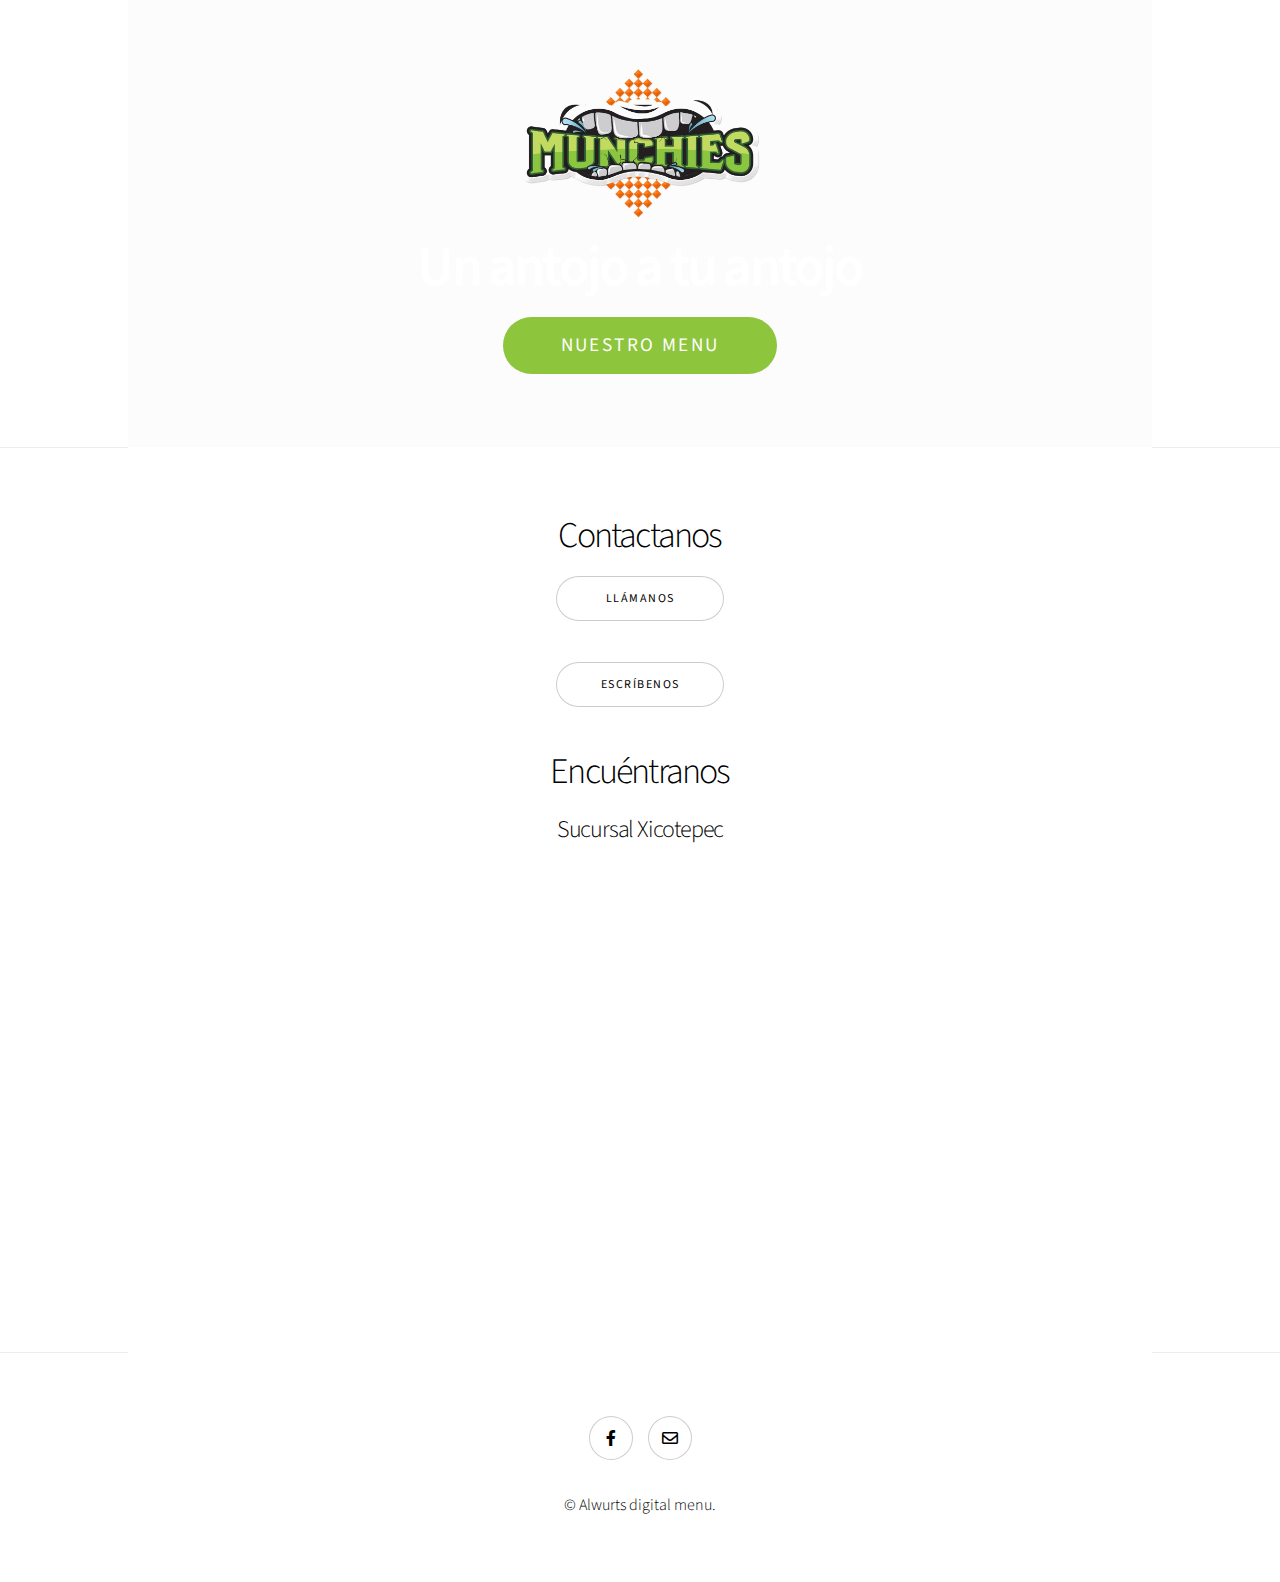
==== commit 734b222c: "Made text bolder, and corrected grammar" ====
--- a/index.html
+++ b/index.html
@@ -6,7 +6,7 @@
 -->
 <html>
 	<head>
-		<title>Menu Restaurante</title>
+		<title>Menu Munchies</title>
 		<meta charset="utf-8" />
 		<meta name="viewport" content="width=device-width, initial-scale=1, user-scalable=no" />
 		<link rel="stylesheet" href="assets/css/main.css" />
@@ -25,7 +25,7 @@
 							<img style="max-width: 250px; max-height: 300px" src="images/logo-munchies.png"/>
 							<h1>Un antojo a tu antojo</h1>
 							<ul class="actions stacked">
-								<li><a href="menu-munchies.html" class="button primary wide smooth-scroll-middle">Nuestro Menu</a></li>
+								<li><a href="menu-munchies.html" class="button primary large smooth-scroll-middle">Nuestro Menu</a></li>
 							</ul>
 							
 						</div>
@@ -37,12 +37,12 @@
 					<div class="inner">
 						<h2>Contactanos</h2>
 						<ul class="actions stacked">
-							<li><a href="tel:2211490409" class="button big wide smooth-scroll-middle">Llamanos</a></li>
+							<li><a href="tel:2211490409" class="button big wide smooth-scroll-middle">Llámanos</a></li>
 						</ul>
 						<ul class="actions stacked">
-							<li><a href="https://wa.me/2211490409" class="button big wide smooth-scroll-middle">Escribenos</a></li>
+							<li><a href="https://wa.me/2211490409" class="button big wide smooth-scroll-middle">Escríbenos</a></li>
 						</ul>
-						<h2>Encuentranos</h2>
+						<h2>Encuéntranos</h2>
 						<h3>Sucursal Xicotepec</h3>
 						<iframe src="https://www.google.com/maps/embed?pb=!1m18!1m12!1m3!1d935.6585664724187!2d-97.95940577083834!3d20.273997399150772!2m3!1f0!2f0!3f0!3m2!1i1024!2i768!4f13.1!3m3!1m2!1s0x85d0858aafab02fd%3A0xfe655d19b4469daf!2sMUNCHIES%20XICO!5e0!3m2!1sen!2smx!4v1590642984919!5m2!1sen!2smx"  height="450" frameborder="0" style="border:0;" allowfullscreen="" aria-hidden="false" tabindex="0"></iframe>						
 
--- a/assets/css/main.css
+++ b/assets/css/main.css
@@ -191,7 +191,14 @@
 			font-size: 1.25rem;
 		}
 
-	h1, h2, h3, h4, h5, h6 {
+	h1{
+		font-weight: 600;
+		line-height: 1.375;
+		letter-spacing: -0.05em;
+		margin: 0 0 1rem 0;
+	}
+		
+	h2, h3, h4, h5, h6 {
 		font-weight: 300;
 		line-height: 1.375;
 		letter-spacing: -0.05em;
@@ -2157,9 +2164,9 @@
 		input[type="button"].large,
 		button.large,
 		.button.large {
-			font-size: 0.8rem;
-			height: 4em;
-			line-height: 4em;
+			font-size: 1.2rem;
+			height: 3em;
+			line-height: 3em;
 			border-radius: 4em;
 			padding: 0 3em;
 		}
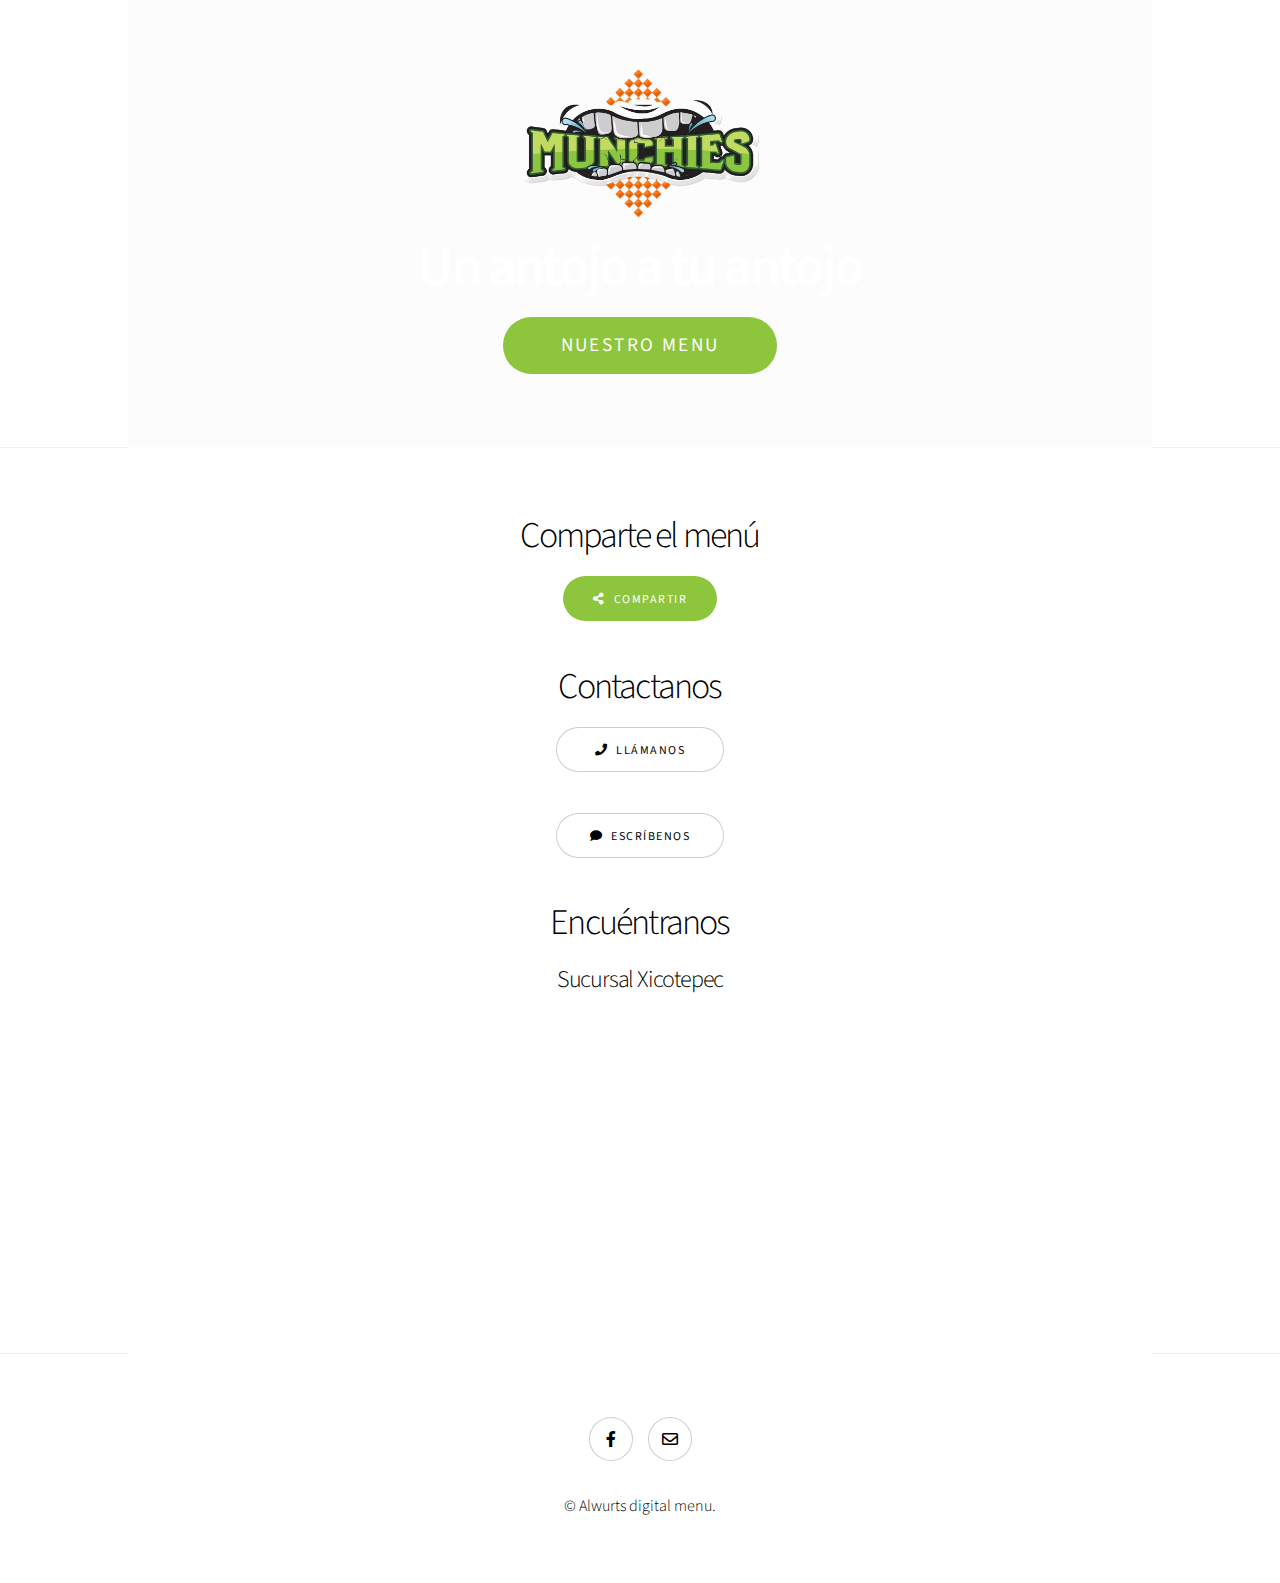
==== commit 27143dcc: "Added share page" ====
--- a/index.html
+++ b/index.html
@@ -11,6 +11,15 @@
 		<meta name="viewport" content="width=device-width, initial-scale=1, user-scalable=no" />
 		<link rel="stylesheet" href="assets/css/main.css" />
 		<noscript><link rel="stylesheet" href="assets/css/noscript.css" /></noscript>
+		<link rel="apple-touch-icon" sizes="180x180" href="/assets/favicon/apple-touch-icon.png">
+		<link rel="icon" type="image/png" sizes="32x32" href="/assets/favicon/favicon-32x32.png">
+		<link rel="icon" type="image/png" sizes="16x16" href="/assets/favicon/favicon-16x16.png">
+		<link rel="manifest" href="/assets/favicon/site.webmanifest">
+		<link rel="mask-icon" href="/assets/favicon/safari-pinned-tab.svg" color="#5bbad5">
+		<link rel="shortcut icon" href="/assets/favicon/favicon.ico">
+		<meta name="msapplication-TileColor" content="#da532c">
+		<meta name="msapplication-config" content="/assets/favicon/browserconfig.xml">
+		<meta name="theme-color" content="#ffffff">
 	</head>
 	<body class="is-preload">
 
@@ -35,16 +44,20 @@
 				<!-- Five -->
 				<section class="wrapper style1 align-center">
 					<div class="inner">
+						<h2>Comparte el menú</h2>
+						<ul class="actions stacked">
+							<li><a href="share.html" class="button primary icon solid fa-share-alt">Compartir</a></li>
+						</ul>
 						<h2>Contactanos</h2>
 						<ul class="actions stacked">
-							<li><a href="tel:2211490409" class="button big wide smooth-scroll-middle">Llámanos</a></li>
+							<li><a href="tel:2211490409" class="button wide icon solid fa-phone">Llámanos</a></li>
 						</ul>
 						<ul class="actions stacked">
-							<li><a href="https://wa.me/2211490409" class="button big wide smooth-scroll-middle">Escríbenos</a></li>
+							<li><a href="https://wa.me/2211490409" class="button wide icon solid fa-comment">Escríbenos</a></li>
 						</ul>
 						<h2>Encuéntranos</h2>
 						<h3>Sucursal Xicotepec</h3>
-						<iframe src="https://www.google.com/maps/embed?pb=!1m18!1m12!1m3!1d935.6585664724187!2d-97.95940577083834!3d20.273997399150772!2m3!1f0!2f0!3f0!3m2!1i1024!2i768!4f13.1!3m3!1m2!1s0x85d0858aafab02fd%3A0xfe655d19b4469daf!2sMUNCHIES%20XICO!5e0!3m2!1sen!2smx!4v1590642984919!5m2!1sen!2smx"  height="450" frameborder="0" style="border:0;" allowfullscreen="" aria-hidden="false" tabindex="0"></iframe>						
+						<iframe src="https://www.google.com/maps/embed?pb=!1m18!1m12!1m3!1d935.6585664724187!2d-97.95940577083834!3d20.273997399150772!2m3!1f0!2f0!3f0!3m2!1i1024!2i768!4f13.1!3m3!1m2!1s0x85d0858aafab02fd%3A0xfe655d19b4469daf!2sMUNCHIES%20XICO!5e0!3m2!1sen!2smx!4v1590642984919!5m2!1sen!2smx"  width="100%" height=300 frameborder="0" style="border:0;" allowfullscreen="" aria-hidden="false" tabindex="0"></iframe>						
 
 					</div>
 
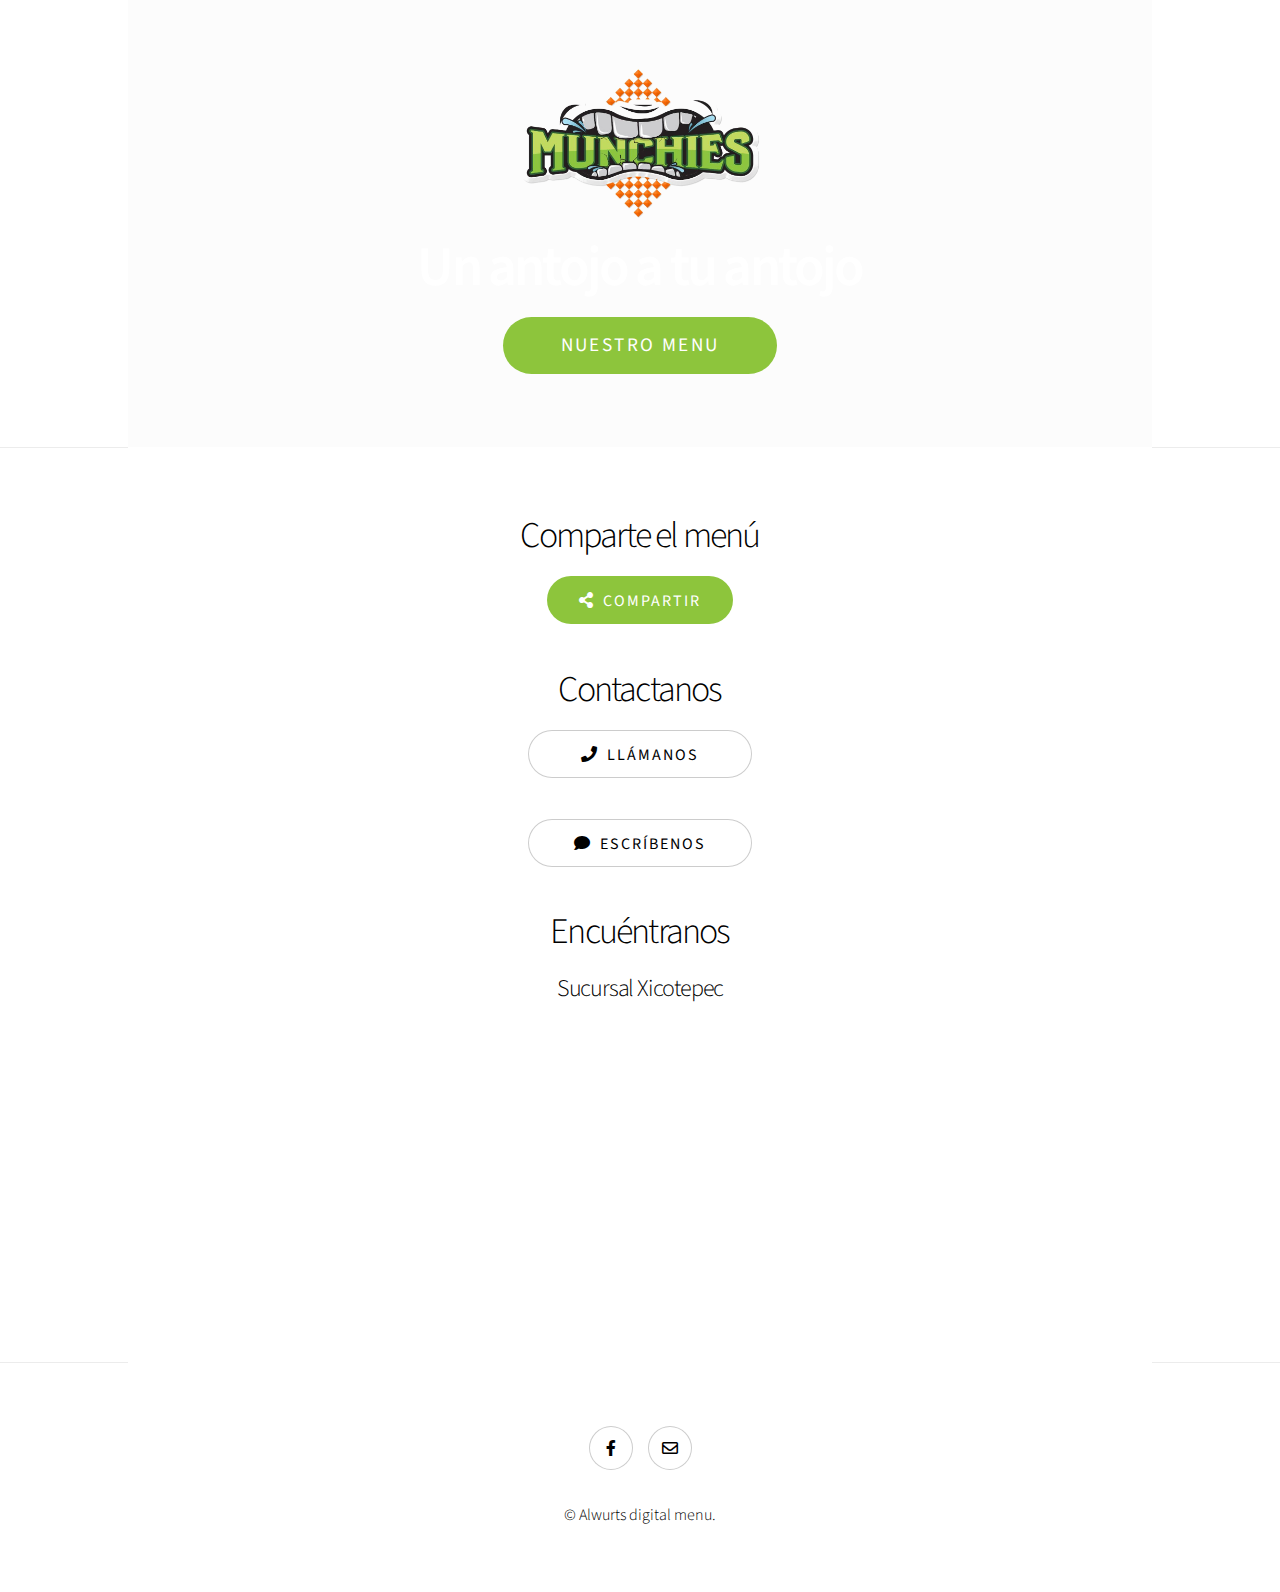
==== commit ba956a89: "Enlarged size of small buttons" ====
--- a/index.html
+++ b/index.html
@@ -46,14 +46,14 @@
 					<div class="inner">
 						<h2>Comparte el menú</h2>
 						<ul class="actions stacked">
-							<li><a href="share.html" class="button primary icon solid fa-share-alt">Compartir</a></li>
+							<li><a href="share.html" class="button primary small icon solid fa-share-alt">Compartir</a></li>
 						</ul>
 						<h2>Contactanos</h2>
 						<ul class="actions stacked">
-							<li><a href="tel:2211490409" class="button wide icon solid fa-phone">Llámanos</a></li>
+							<li><a href="tel:2211490409" class="button small wide icon solid fa-phone">Llámanos</a></li>
 						</ul>
 						<ul class="actions stacked">
-							<li><a href="https://wa.me/2211490409" class="button wide icon solid fa-comment">Escríbenos</a></li>
+							<li><a href="https://wa.me/2211490409" class="button small wide icon solid fa-comment">Escríbenos</a></li>
 						</ul>
 						<h2>Encuéntranos</h2>
 						<h3>Sucursal Xicotepec</h3>
--- a/assets/css/main.css
+++ b/assets/css/main.css
@@ -313,7 +313,7 @@
 		}
 
 		h3 {
-			font-size: 1.25rem;
+			font-size: 1.5rem;
 		}
 
 		h4 {
@@ -2152,10 +2152,10 @@
 		input[type="button"].small,
 		button.small,
 		.button.small {
-			font-size: 0.6rem;
-			height: 3.325em;
-			line-height: 3.325em;
-			border-radius: 3.325em;
+			font-size: 1rem;
+			height: 3em;
+			line-height: 3em;
+			border-radius: 4em;
 			padding: 0 2em;
 		}
 
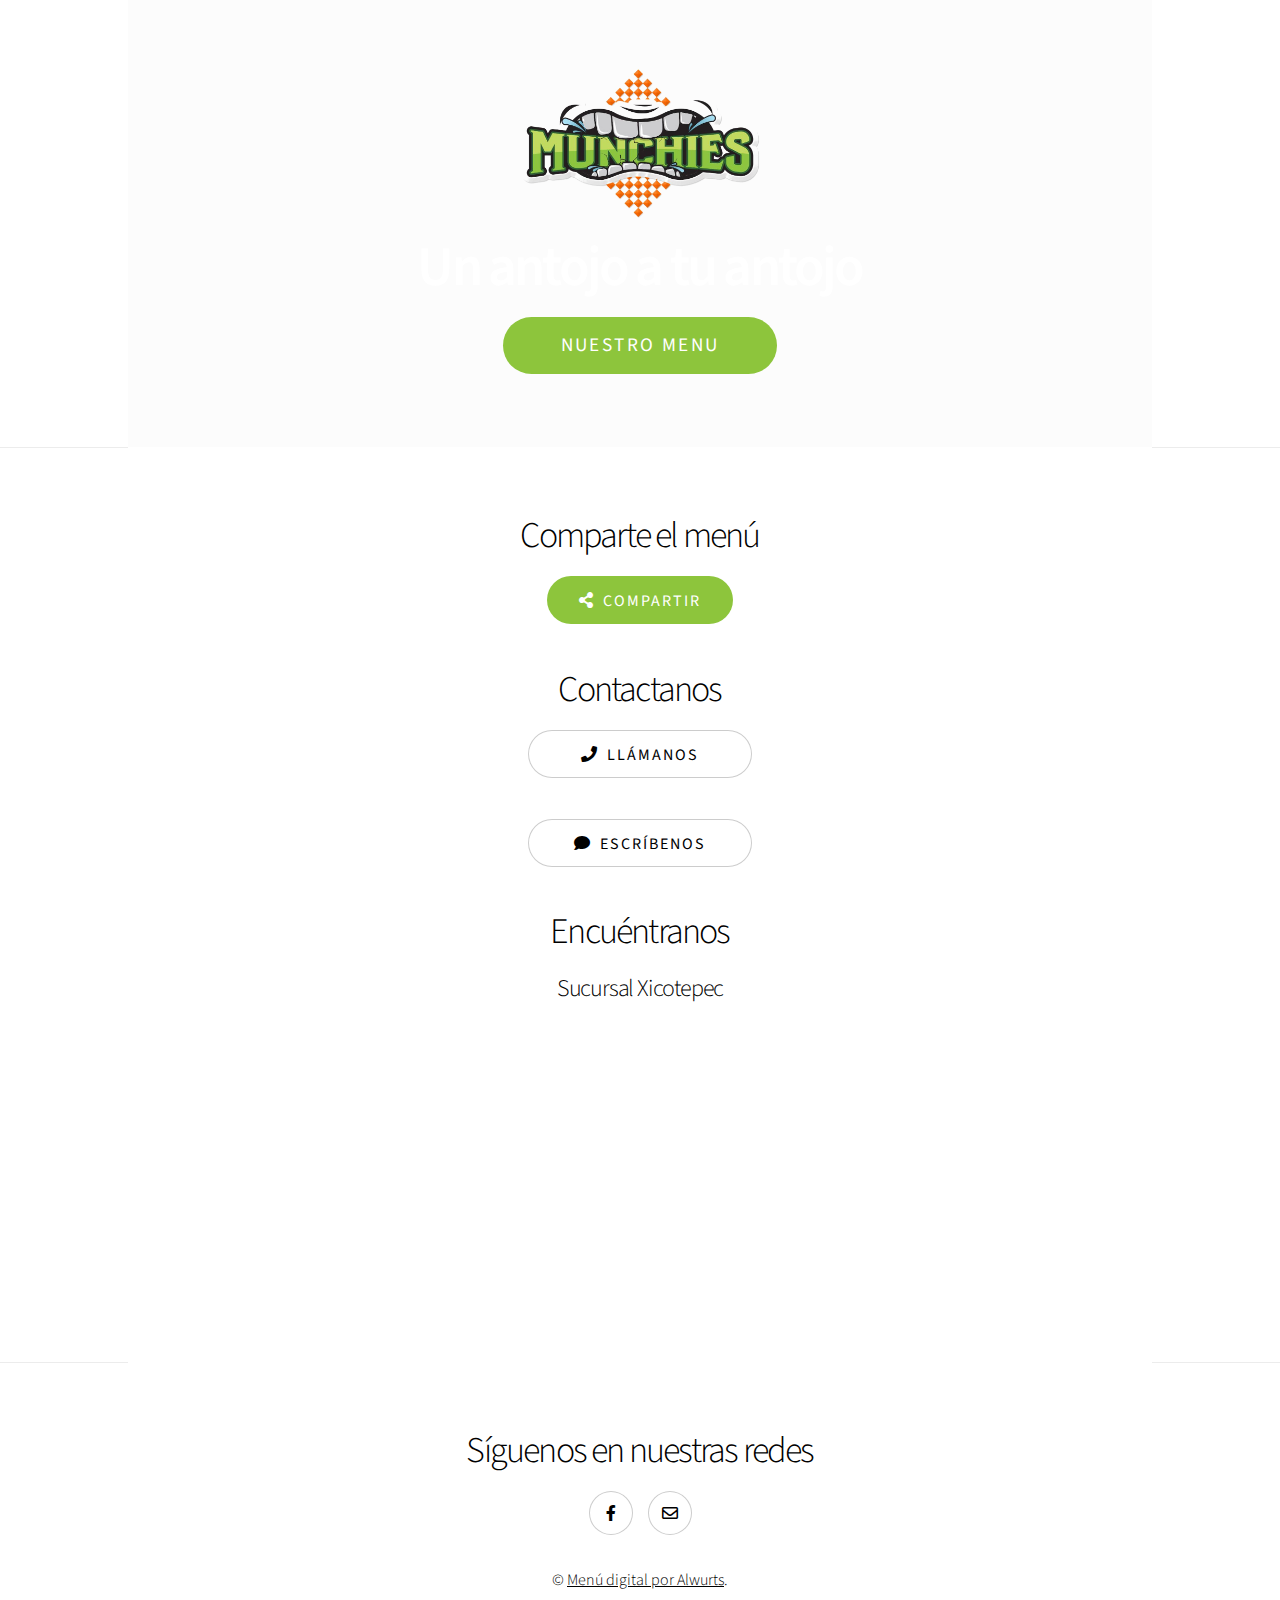
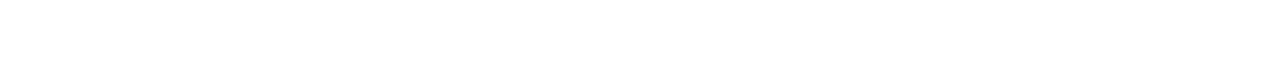
==== commit 353a425b: "Added creator page" ====
--- a/index.html
+++ b/index.html
@@ -69,12 +69,13 @@
 				<!-- Footer -->
 					<footer class="wrapper style1 align-center">
 						<div class="inner">
+							<h2>Síguenos en nuestras redes</h2>
 							<ul class="icons">
 								<li><a href="https://www.facebook.com/MunchiesXico/" class="icon brands style2 fa-facebook-f"><span class="label">Facebook</span></a></li>
 								
 								<li><a href="mailto:munchies@gmail.com" class="icon style2 fa-envelope"><span class="label">Email</span></a></li>
 							</ul>
-							<p>&copy; Alwurts digital menu</a>.</p>
+							<p>&copy; <a href="creator.html">Menú digital por Alwurts</a>.</p>
 						</div>
 					</footer>
 
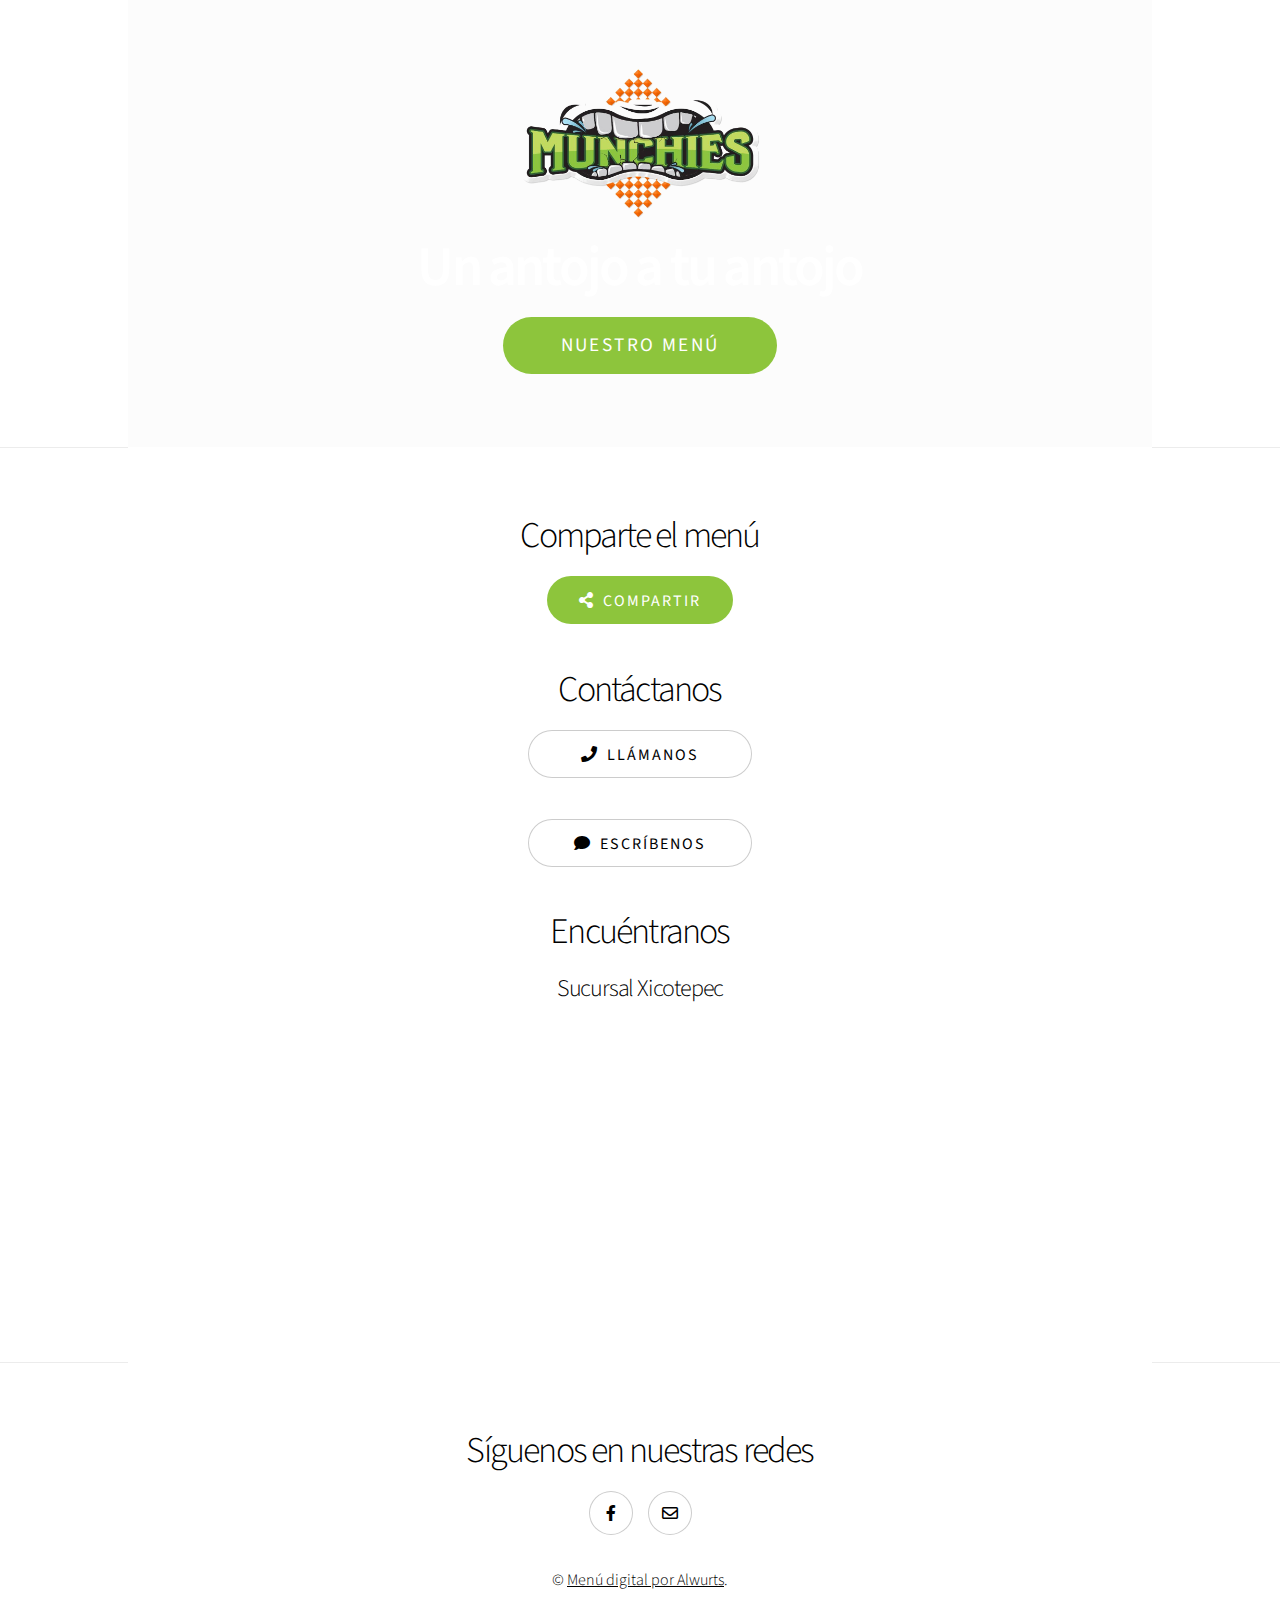
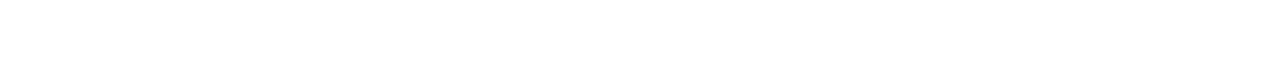
==== commit f83f9e80: "Corrected grammar" ====
--- a/index.html
+++ b/index.html
@@ -34,7 +34,7 @@
 							<img style="max-width: 250px; max-height: 300px" src="images/logo-munchies.png"/>
 							<h1>Un antojo a tu antojo</h1>
 							<ul class="actions stacked">
-								<li><a href="menu-munchies.html" class="button primary large smooth-scroll-middle">Nuestro Menu</a></li>
+								<li><a href="menu-munchies.html" class="button primary large smooth-scroll-middle">Nuestro Menú</a></li>
 							</ul>
 							
 						</div>
@@ -48,7 +48,7 @@
 						<ul class="actions stacked">
 							<li><a href="share.html" class="button primary small icon solid fa-share-alt">Compartir</a></li>
 						</ul>
-						<h2>Contactanos</h2>
+						<h2>Contáctanos</h2>
 						<ul class="actions stacked">
 							<li><a href="tel:2211490409" class="button small wide icon solid fa-phone">Llámanos</a></li>
 						</ul>
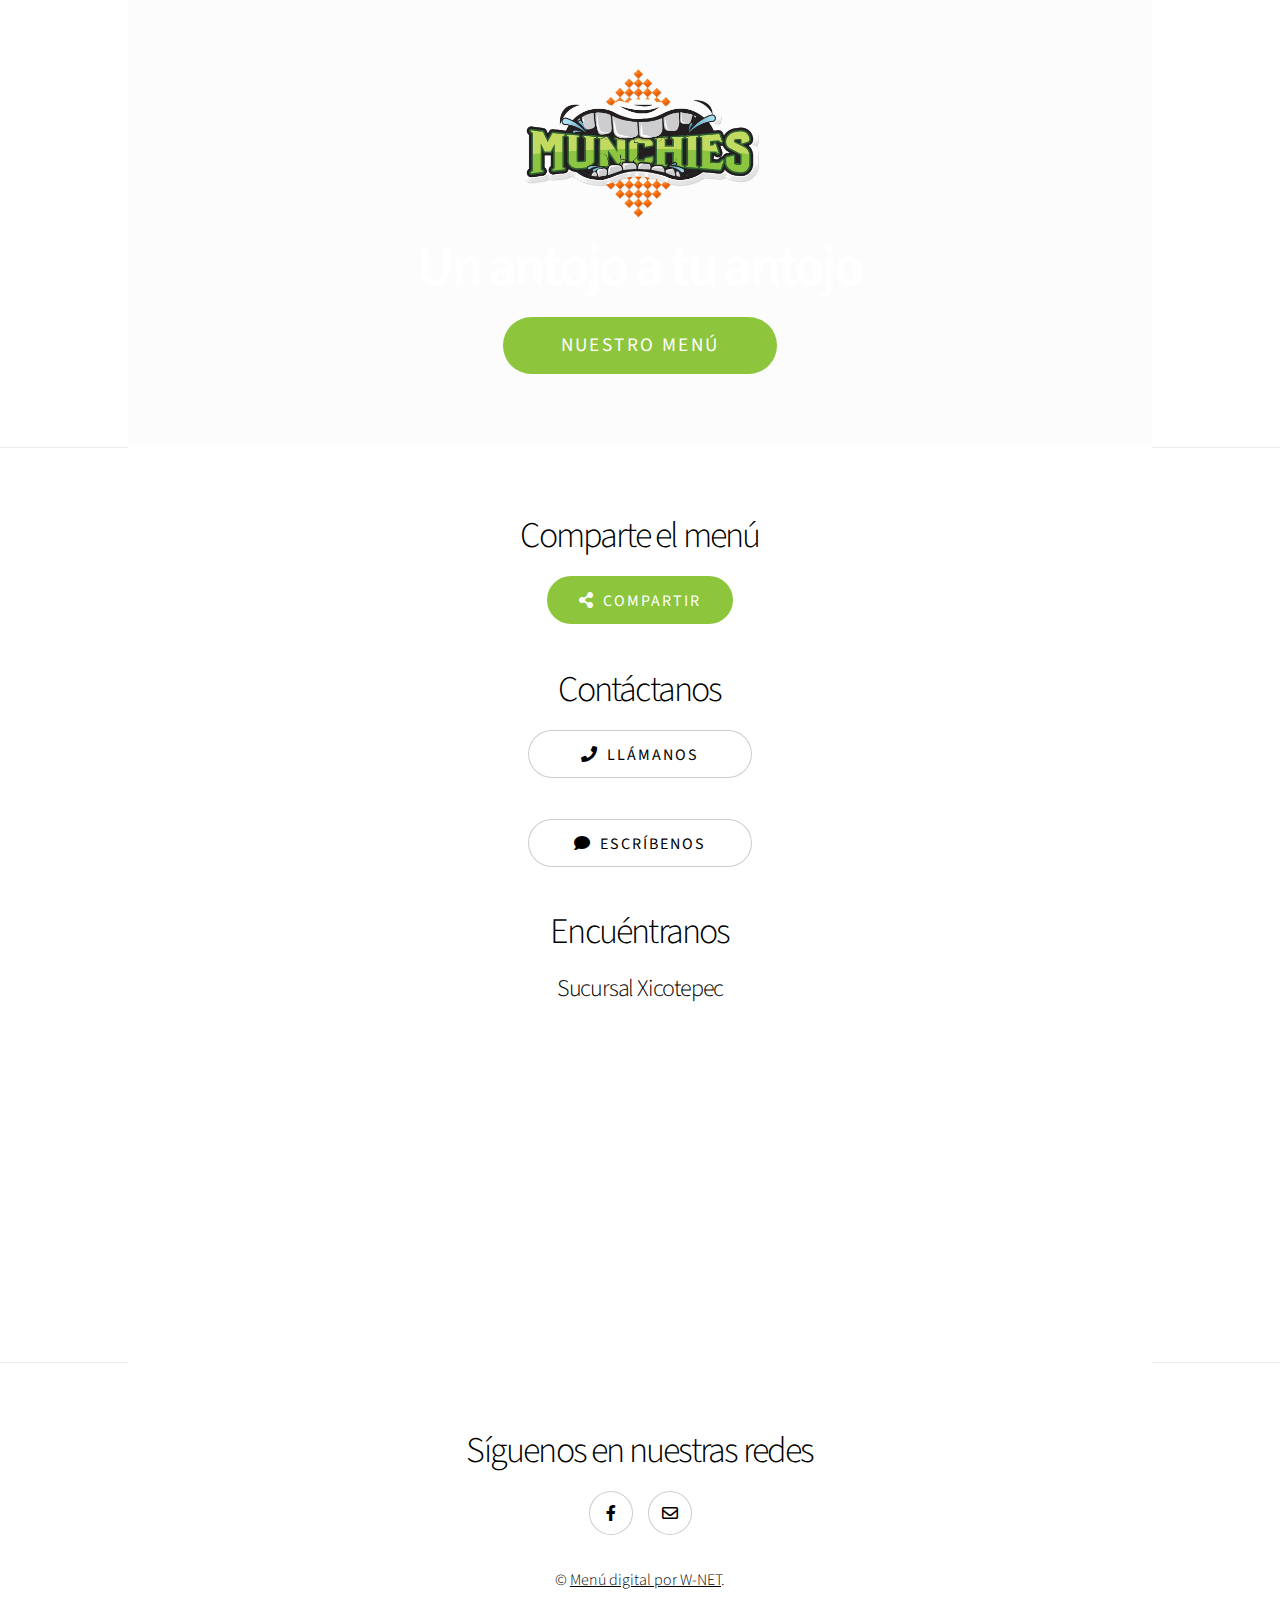
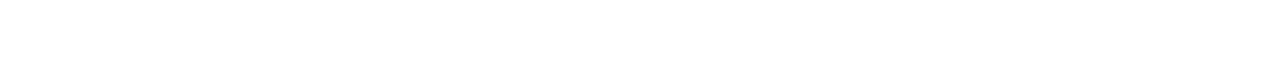
==== commit d4f57ba9: "added creator page" ====
--- a/index.html
+++ b/index.html
@@ -75,7 +75,7 @@
 								
 								<li><a href="mailto:munchies@gmail.com" class="icon style2 fa-envelope"><span class="label">Email</span></a></li>
 							</ul>
-							<p>&copy; <a href="creator.html">Menú digital por Alwurts</a>.</p>
+							<p>&copy; <a href="creator.html">Menú digital por W-NET</a>.</p>
 						</div>
 					</footer>
 
